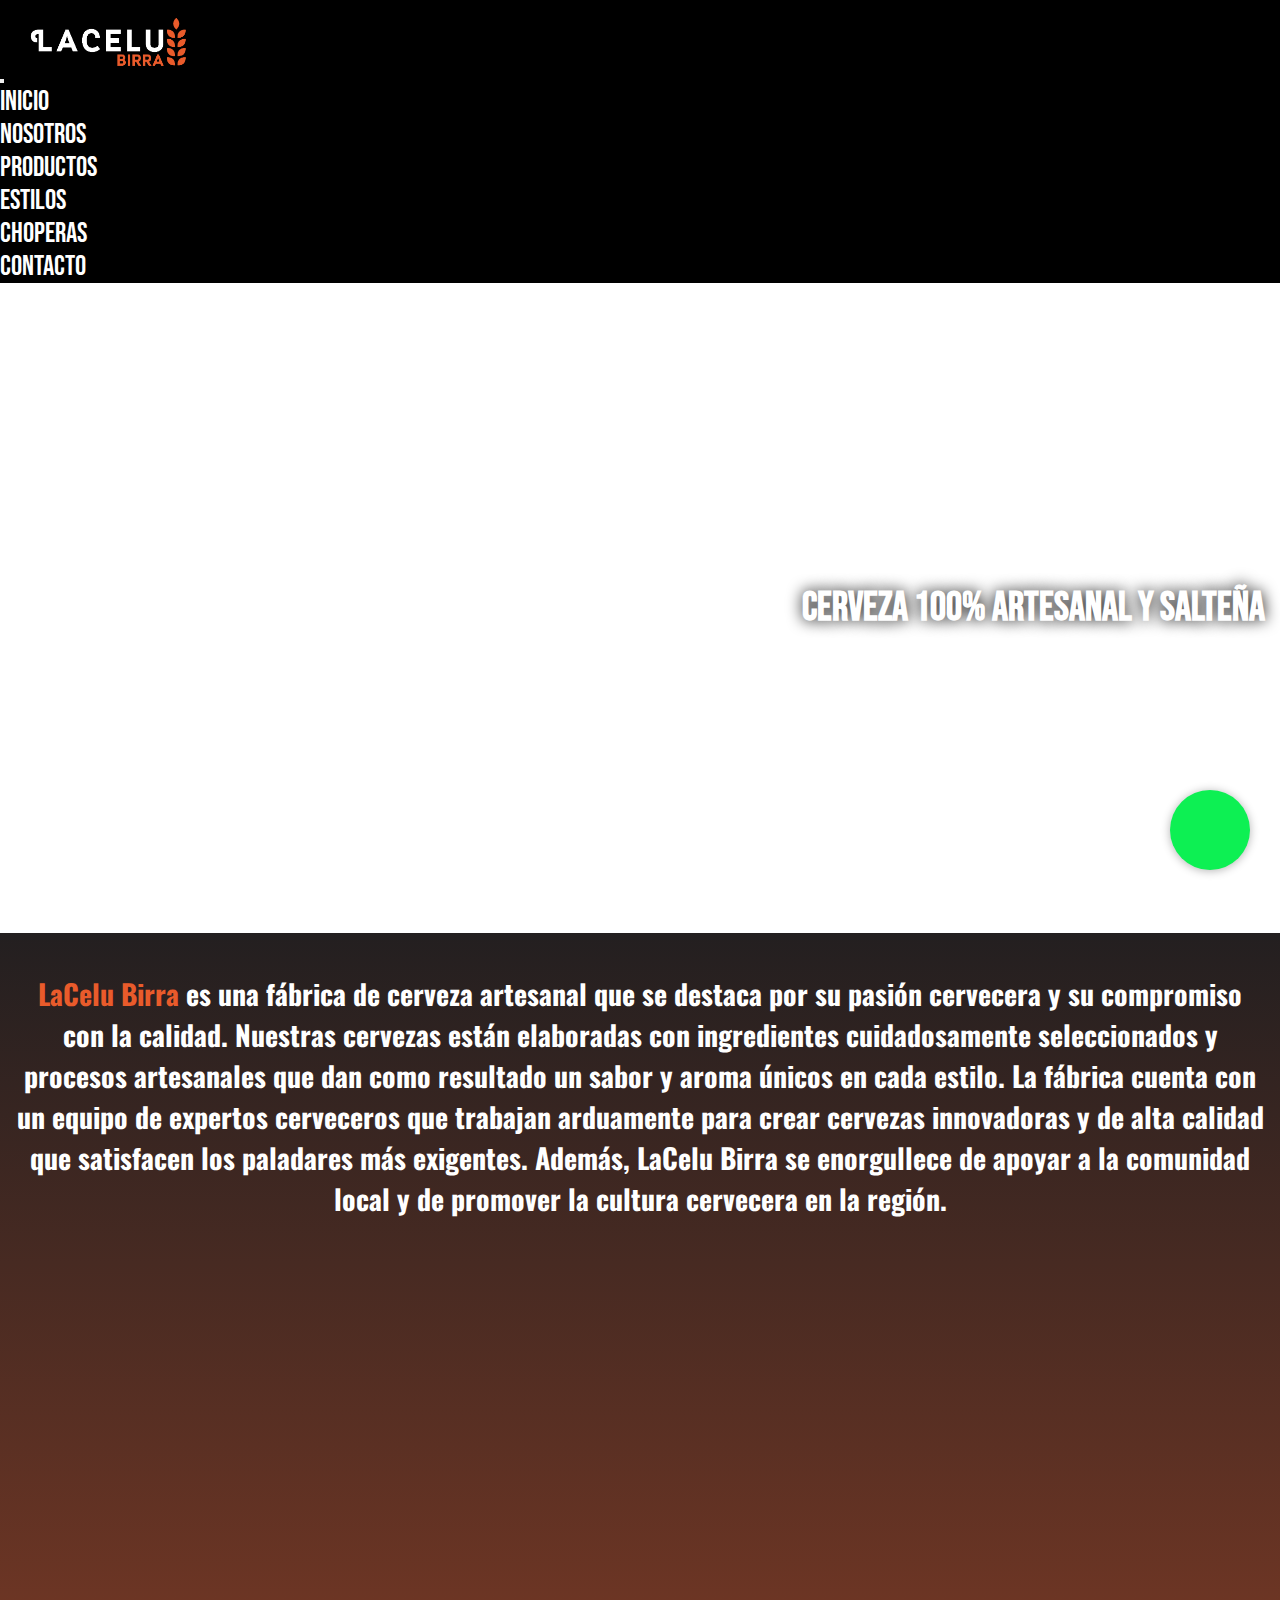
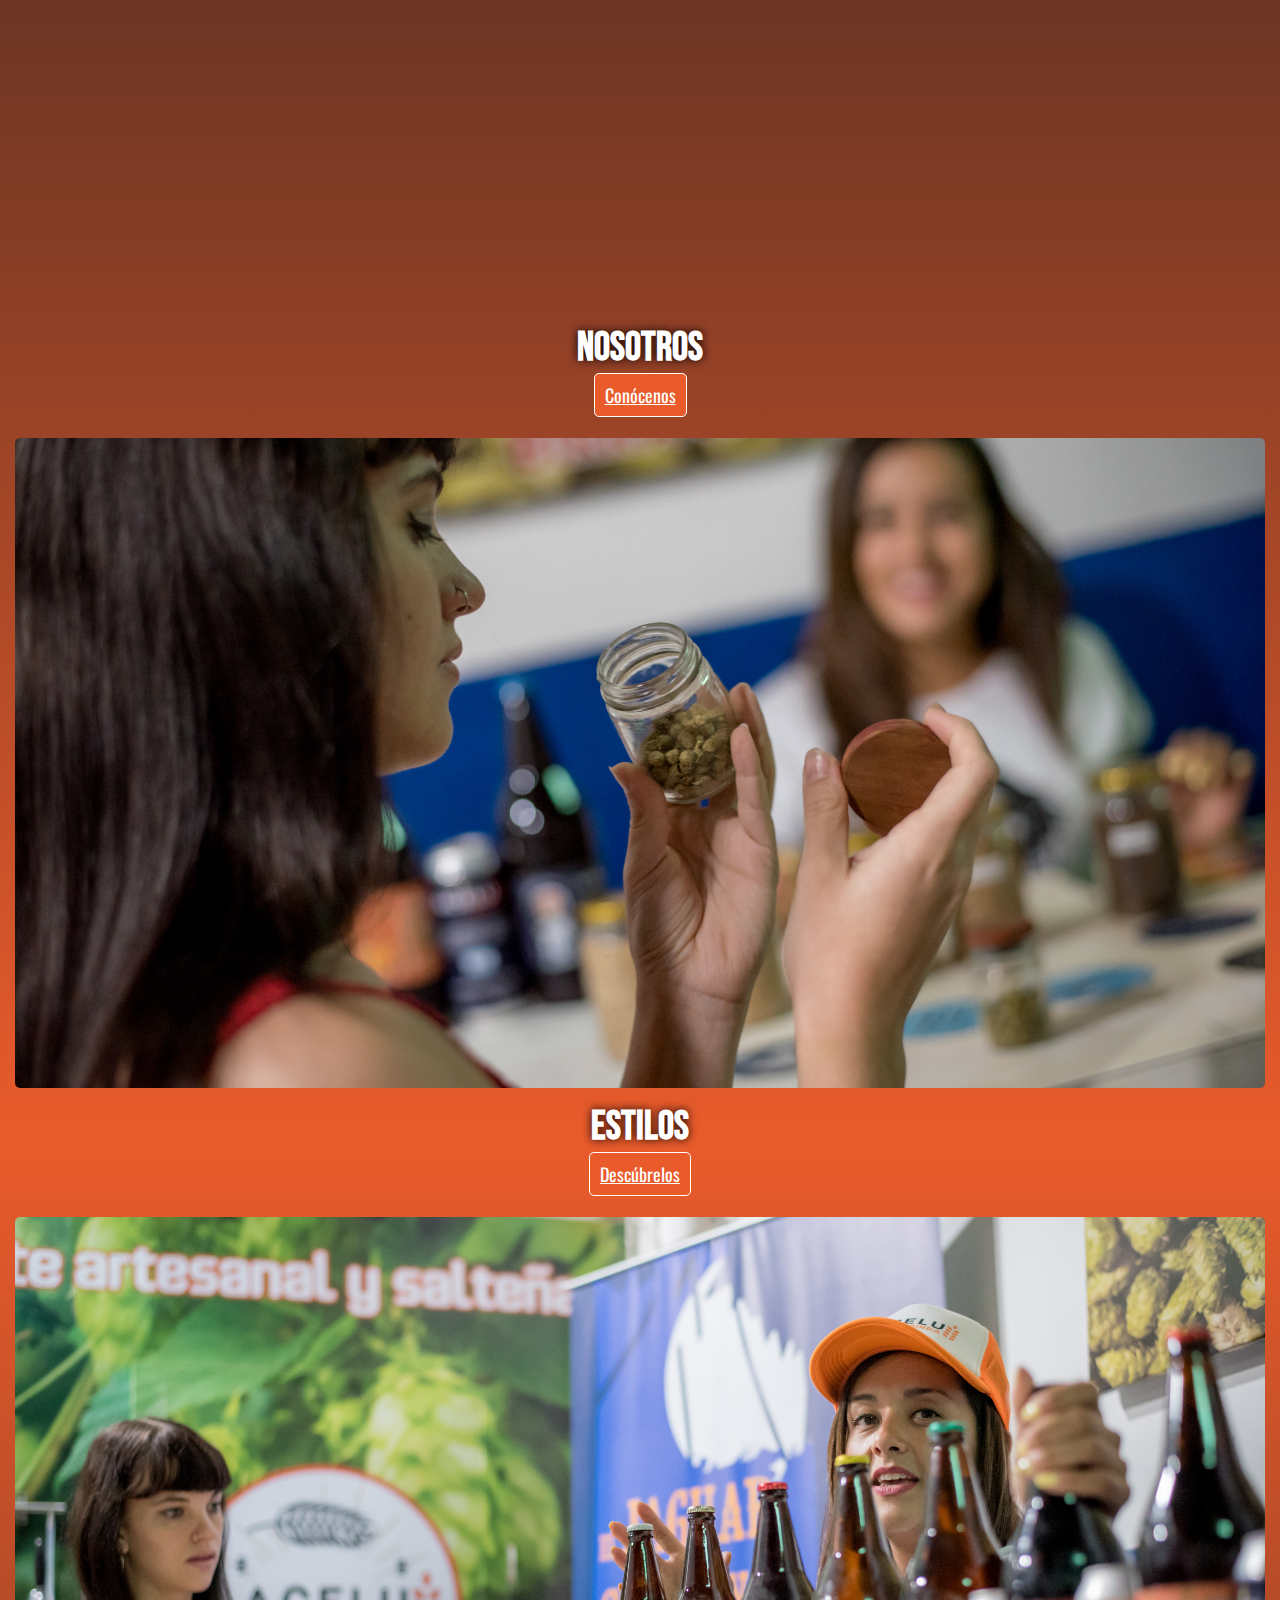
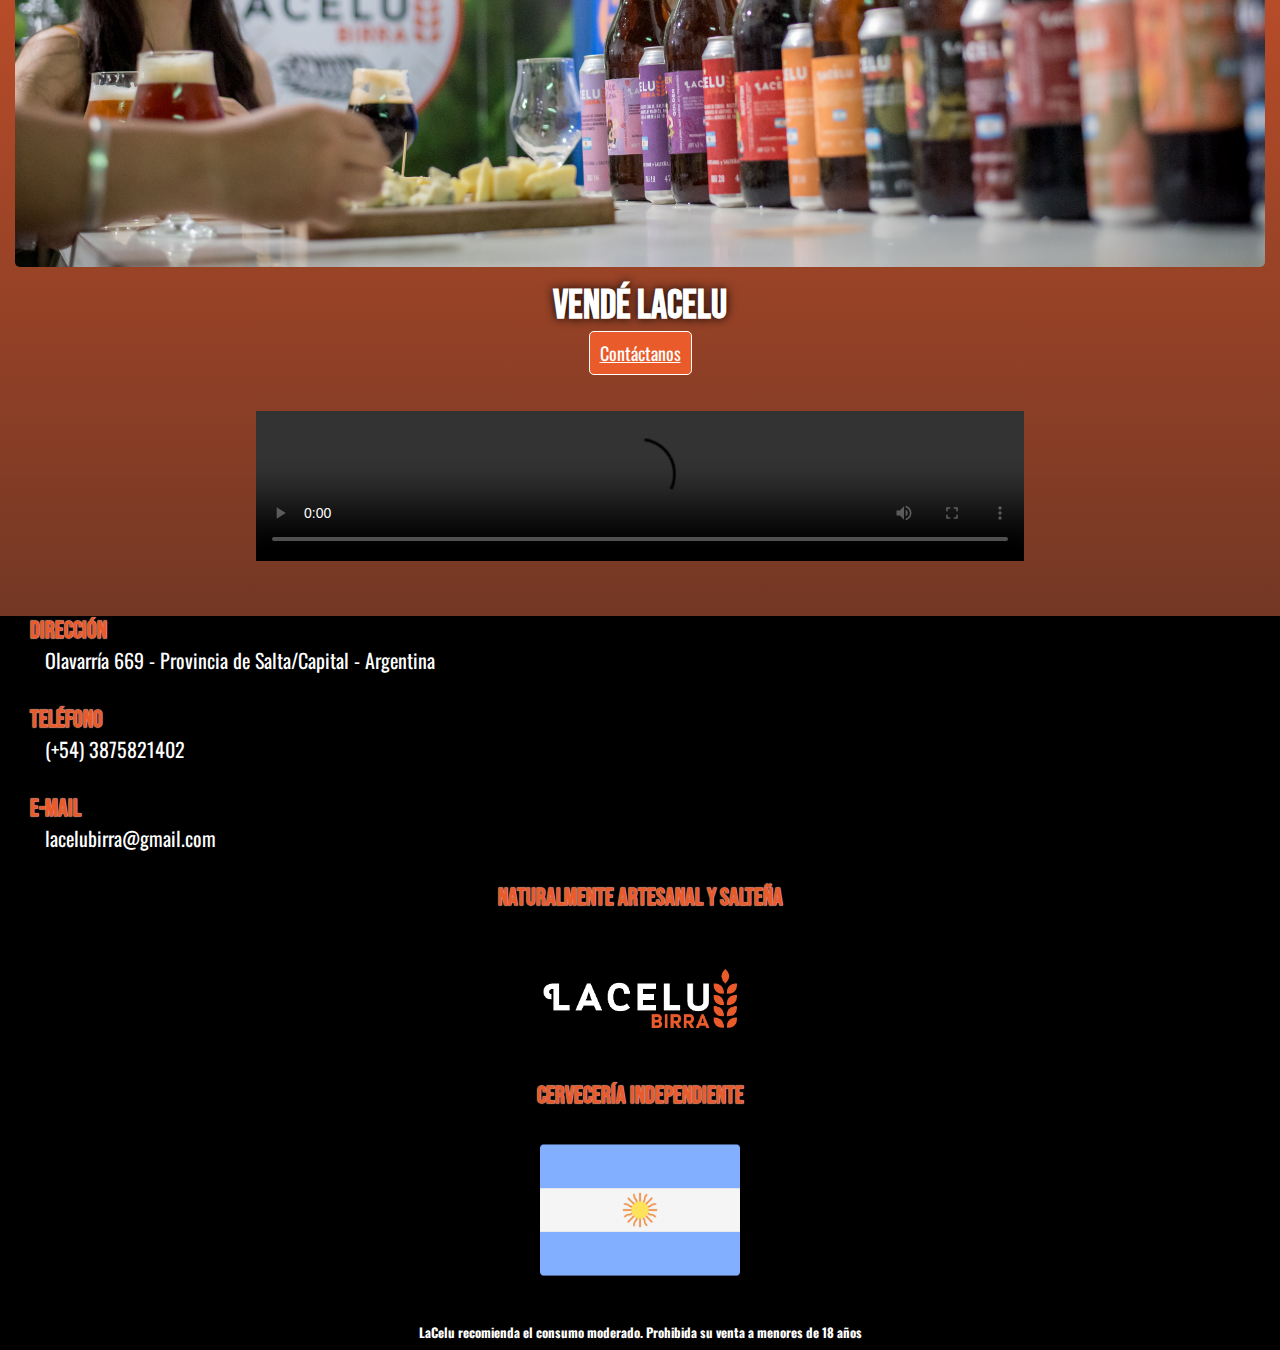
==== index.html @ c041519b "incono de whatsapp" ====
<!DOCTYPE html>
<html lang="en">

<head>
    <meta charset="UTF-8">
    <meta http-equiv="X-UA-Compatible" content="IE=edge">
    <meta name="viewport" content="width=device-width, initial-scale=1.0">
    <meta name="description"
        content="En nuestra cervecería, elaboramos cuidadosamente nuestras cervezas con ingredientes cuidadosamente seleccionados para ofrecerte una experiencia de sabor única. Disfruta de nuestra selección de cervezas artesanales, desde las más suaves hasta las más intensas, en un ambiente acogedor y auténtico. Visítanos y experimenta la verdadera cultura cervecera de Salta">
    <meta name="keywords"
        content="cerveza artesanal argentina, Salta, cerveceria artesanal, degustacion de cerveza, experiencia cervecera, fabricacion de cerveza, tour cervecero, eventos de cerveza, cultura cervecera">
    <link rel="stylesheet" href="https://cdn.jsdelivr.net/npm/bootstrap@4.6.2/dist/css/bootstrap.min.css"
        integrity="sha384-xOolHFLEh07PJGoPkLv1IbcEPTNtaed2xpHsD9ESMhqIYd0nLMwNLD69Npy4HI+N" crossorigin="anonymous">
    <link rel="icon" href="./img/index/favicon.png">
    <link rel="stylesheet" href="https://cdnjs.cloudflare.com/ajax/libs/font-awesome/6.4.0/css/all.min.css"
        integrity="sha512-iecdLmaskl7CVkqkXNQ/ZH/XLlvWZOJyj7Yy7tcenmpD1ypASozpmT/E0iPtmFIB46ZmdtAc9eNBvH0H/ZpiBw=="
        crossorigin="anonymous" referrerpolicy="no-referrer" />
    <link rel="stylesheet" href="./style.css">
    <title>LaCelu Birra-Inicio</title>
</head>

<body>

    <!-- boton de wpp -->

    <a href="https://api.whatsapp.com/send?phone=3875821402&text=¡Saludos 🍻! Bienvenidos/as a nuestra fábrica de cerveza artesanal" class="btn-wsp" target="_blank">
        <i class="fa-brands fa-whatsapp"></i>
    </a>

    <!-- boton de wpp -->

    <!-- inicio de nav bar -->

    <nav class="navbar navbar-expand-md navbar-dark">

        <!-- Toggler/collapsibe Button -->
        <button class="navbar-toggler" type="button" data-toggle="collapse" data-target="#collapsibleNavbar">
            <span class="navbar-toggler-icon"></span>
        </button>

        <!-- Brand -->
        <img src="./img/index/logolacelusinfondo.png" alt="Logo" style="width:200px;">

        <!-- Navbar links -->
        <div class="collapse navbar-collapse" id="collapsibleNavbar">
            <ul class="navbar-nav">
                <li class="nav-item">
                    <a class="nav-link" href="#">Inicio</a>
                </li>
                <li class="nav-item">
                    <a class="nav-link" href="./pages/nosotros.html">Nosotros</a>
                </li>
                <li class="nav-item">
                    <a class="nav-link" href="./pages/productos.html">Productos</a>
                </li>
                <li class="nav-item">
                    <a class="nav-link" href="./pages/estilos.html">Estilos</a>
                </li>
                <li class="nav-item">
                    <a class="nav-link" href="./pages/choperas.html">Choperas</a>
                </li>
                <li class="nav-item">
                    <a class="nav-link" href="./pages/contacto.html">Contacto</a>
                </li>
            </ul>
        </div>
    </nav>

    <!-- cierre de nav bar -->

    <!-- inicio de foto de portada index -->

    <div class="jumbotronportada">
        <h1>CERVEZA 100% ARTESANAL Y SALTEÑA</h1>
    </div>

    <!-- cierre de foto de portada index -->

    <main class="mainindex">

        <!-- inicio de prólogo -->
        <div class="prologo">
            <h2><strong>LaCelu Birra</strong> es una fábrica de cerveza artesanal que se destaca por su pasión cervecera
                y su compromiso con la calidad. Nuestras cervezas están elaboradas con ingredientes
                cuidadosamente seleccionados y procesos artesanales que dan como resultado un sabor y aroma únicos en
                cada estilo.
                La fábrica cuenta con un equipo de expertos cerveceros que trabajan arduamente para crear cervezas
                innovadoras y de alta calidad que satisfacen los paladares más exigentes. Además, LaCelu Birra se
                enorgullece de apoyar a la comunidad local y de promover la cultura cervecera en la región.</h2>
        </div>
        <!-- cierre de prologo  -->

        <!-- inicio 1ra seccion -->
        <div class="container-fluid">
            <div class="row">
                <aside class="Nleft col-md-4">
                    <div class="imgnosotrosinicio"></div>
                    <h2>Nosotros</h2>
                    <a class="btnindex" href="./pages/nosotros.html">Conócenos</a>
                </aside>
                <aside class="Ncenter col-md-4">
                    <div class="imgestilosinicio"></div>
                    <h2>Estilos</h2>
                    <a class="btnindex" href="./pages/estilos.html">Descúbrelos</a>
                </aside>
                <aside class="Nright col-md-4">
                    <div class="imgvendelaceluinicio"></div>
                    <h2>Vendé LaCelu</h2>
                    <a class="btnindex" href="./pages/contacto.html">Contáctanos</a>
                </aside>
            </div>
        </div>

        <!-- cierre 1ra seccion -->

        <!-- inicio de seccion video -->

        <section class="containervideo">

            <video class="videoindex" src="./vid/VID_20230405_101145_061.mp4" type="video/mp4" controls></video>

        </section>

        <!-- inicio footer -->

        <footer class="footer">
            <div class="row">
                <aside class="Fleft col-md-4">
                    <h2>Dirección</h2>
                    <p>Olavarría 669 - Provincia de Salta/Capital - Argentina</p>
                    <h2>Teléfono</h2>
                    <p>(+54) 3875821402</p>
                    <h2>E-mail</h2>
                    <p>lacelubirra@gmail.com</p>
                </aside>
                <aside class="Fcenter col-md-4">
                    <h2>Naturalmente artesanal y salteña</h2>
                    <img src="./img/index/logolacelusinfondo.png" alt="Logolacelu" style="width:250px">
                </aside>
                <aside class="Fright col-md-4">
                    <h2>Cervecería independiente</h2>
                    <img src="./img/index/banderargentina.png" alt="banderargentina" style="width:200px;">

                </aside>
            </div>
        </footer>

        <div class="piedepagina">
            <h3>LaCelu recomienda el consumo moderado. Prohibida su venta a menores de 18 años</h3>
        </div>

        <!-- cierre de footer -->

    </main>

    <script src="https://cdn.jsdelivr.net/npm/jquery@3.5.1/dist/jquery.slim.min.js"
        integrity="sha384-DfXdz2htPH0lsSSs5nCTpuj/zy4C+OGpamoFVy38MVBnE+IbbVYUew+OrCXaRkfj" crossorigin="anonymous">
    </script>
    <script src="https://cdn.jsdelivr.net/npm/popper.js@1.16.1/dist/umd/popper.min.js"
        integrity="sha384-9/reFTGAW83EW2RDu2S0VKaIzap3H66lZH81PoYlFhbGU+6BZp6G7niu735Sk7lN" crossorigin="anonymous">
    </script>
    <script src="https://cdn.jsdelivr.net/npm/bootstrap@4.6.2/dist/js/bootstrap.min.js"
        integrity="sha384-+sLIOodYLS7CIrQpBjl+C7nPvqq+FbNUBDunl/OZv93DB7Ln/533i8e/mZXLi/P+" crossorigin="anonymous">
    </script>
</body>

</html>
---- style.css ----
@import url("https://fonts.googleapis.com/css2?family=Amatic+SC:wght@700&family=Bebas+Neue&family=Lexend+Deca&display=swap");
/* font-family: 'Bebas Neue', cursive; */
@import url("https://fonts.googleapis.com/css2?family=Amatic+SC:wght@700&family=Bebas+Neue&family=Lexend+Deca&family=Oswald&display=swap");
/* font-family: 'Oswald', sans-serif; */
* {
  margin: 0;
  padding: 0;
  box-sizing: border-box;
}

.btn-wsp {
  position: fixed;
  width: 80px;
  height: 80px;
  line-height: 55px;
  bottom: 30px;
  right: 30px;
  background: #0df053;
  color: white;
  border-radius: 50px;
  text-align: center;
  font-size: 60px;
  box-shadow: 0px 1px 10px rgba(0, 0, 0, 0.3);
  z-index: 100;
  padding-top: 10px;
}
.btn-wsp:hover {
  text-decoration: none;
  color: #0df053;
  background: white;
}

.navbar {
  background-color: black;
  height: auto !important;
}
.navbar a {
  font-size: 28px;
  color: white;
  text-decoration: none;
  font-family: "Bebas Neue", cursive;
  padding-top: 10px;
  transition: color 0.3s linear 0.2s;
}
.navbar a:hover {
  color: #e95b2b !important;
}

.navbar-collapse {
  justify-content: flex-end;
}

.jumbotronportada {
  background-image: url(./img/index/portadaindex.JPG);
  background-size: cover;
  background-position: center;
  height: 650px;
  margin-bottom: 0;
  border-radius: 0;
  display: flex;
  justify-content: end;
  align-items: center;
}
.jumbotronportada h1 {
  color: white;
  text-shadow: 0 0 15px black;
  padding-right: 15px;
  font-family: "Bebas Neue", cursive;
  font-size: 40px;
}

.mainindex {
  background: rgb(35, 31, 32);
  background: linear-gradient(180deg, rgb(35, 31, 32) 0%, rgb(233, 91, 43) 50%, rgb(35, 31, 32) 100%);
  height: auto;
}

.prologo {
  height: auto;
  padding-left: 15px;
  padding-right: 15px;
  padding-top: 25px;
  padding-bottom: 25px;
}
.prologo h2 {
  color: white;
  margin-top: 0;
  padding-top: 60px;
  text-align: center;
  font-size: 28px;
  font-family: "Oswald", sans-serif;
  padding-top: 15px;
}
.prologo strong {
  color: #e95b2b;
}

.container-fluid {
  height: auto;
  padding: 15px;
  padding-bottom: 15px;
}
.container-fluid h2 {
  color: white;
  text-shadow: 0 0 10px black;
  font-size: 40px;
  padding: 10px;
  font-family: "Bebas Neue", cursive;
}
.container-fluid .btnindex {
  background-color: #e95b2b;
  border-radius: 5px;
  border: solid 1px white;
  color: white;
  padding: 8px 10px 8px 10px;
  font-size: 18px;
  font-family: "Oswald", sans-serif;
}
.container-fluid .btnindex:hover {
  transform: scale(1.08);
  transition: all 0.9s;
}
.container-fluid .Nleft {
  text-align: center;
  padding-bottom: 30px;
}
.container-fluid .imgnosotrosinicio {
  background-image: url(./img/index/img1.JPG);
  background-position: bottom;
  background-size: cover;
  height: 650px;
  margin-bottom: 5px;
  border-radius: 5px;
}
.container-fluid .imgnosotrosinicio:hover {
  transform: scale(1.03);
  transition: all 0.9s;
}
.container-fluid .Ncenter {
  text-align: center;
  padding-bottom: 30px;
}
.container-fluid .imgestilosinicio {
  background-image: url(./img/index/img2.jpg);
  background-position: center;
  background-size: cover;
  height: 650px;
  margin-bottom: 5px;
  border-radius: 5px;
}
.container-fluid .imgestilosinicio:hover {
  transform: scale(1.03);
  transition: all 0.9s;
}
.container-fluid .Nright {
  text-align: center;
  padding-bottom: 30px;
}
.container-fluid .imgvendelaceluinicio {
  background-image: url(./img/index/vendelaceluindex.jpg);
  background-position: right;
  background-size: cover;
  height: 650px;
  margin-bottom: 5px;
  border-radius: 5px;
}
.container-fluid .imgvendelaceluinicio:hover {
  transform: scale(1.03);
  transition: all 0.9s;
}

.containervideo {
  height: auto;
  display: flex;
  justify-content: center;
  padding-bottom: 25px;
}
.containervideo .videoindex {
  height: auto;
  width: 60%;
}

.footer {
  height: auto;
  background-color: black;
  padding-left: 15px;
  padding-right: 15px;
}

.Fleft {
  padding-left: 15px;
}

.Fcenter {
  text-align: center;
}

.Fcenter img {
  margin-top: 35px;
}

.Fright {
  text-align: center;
}

.footer h2 {
  color: #e95b2b;
  text-shadow: 0 0 1px white;
  font-family: "Bebas Neue", cursive;
  margin-top: 30px;
}

.footer p {
  color: white;
  font-family: "Oswald", sans-serif;
  font-size: 20px;
  margin-right: 15px;
  margin-left: 15px;
}

.piedepagina {
  background-color: black;
  text-align: center;
  padding: 8px;
}

.piedepagina h3 {
  color: white;
  font-size: 13px;
  font-family: "Oswald", sans-serif;
  display: flex;
  align-items: center;
  justify-content: center;
}

.jumbotronNos {
  height: 650px;
  background-image: url(./img/nosotros/portadanosotros.jpg);
  background-position: top;
  background-size: cover;
  display: flex;
  align-items: end;
}
.jumbotronNos h1 {
  color: white;
  text-shadow: 0 0 15px black;
  margin-bottom: 15px;
  margin-left: 15px;
  font-family: "Bebas Neue", cursive;
  font-size: 40px;
}

.mainnosotros {
  background: rgb(35, 31, 32);
  background: linear-gradient(180deg, rgb(35, 31, 32) 0%, rgb(233, 91, 43) 50%, rgb(35, 31, 32) 100%);
  height: auto;
  padding-top: 5px;
  padding-bottom: 5px;
}

.seccion1Nos {
  padding: 25px;
}

.articleNos1 {
  background-image: url(./img/nosotros/nosotros2.jpg);
  background-position: center;
  background-size: cover;
  border-radius: 5px;
  height: 450px;
}

.asideNos1 {
  display: flex;
  flex-direction: column;
  align-items: center;
  padding-top: 60px;
}

.asideNos1 h2 {
  text-align: center;
  color: #e95b2b;
  text-shadow: 0 0 10px black;
  font-size: 60px;
  font-family: "Bebas Neue", cursive;
  padding-top: 10px;
}

.asideNos1 h3 {
  color: white;
  font-family: "Oswald", sans-serif;
  font-size: 28px;
  text-align: center;
}

.seccion2Nos {
  padding: 25px;
  padding-bottom: 25px;
}

.article2Nos {
  display: flex;
  flex-direction: column;
  align-items: center;
  padding-top: 100px;
}

.article2Nos h2 {
  text-align: center;
  color: #e95b2b;
  text-shadow: 0 0 10px black;
  font-size: 60px;
  font-family: "Bebas Neue", cursive;
}

.article2Nos h3 {
  color: white;
  font-family: "Oswald", sans-serif;
  text-align: center;
  font-size: 28px;
  padding-bottom: 5px;
}

.aside2Nos {
  background-image: url(./img/nosotros/apasionadosnosotros.png);
  background-position: center;
  background-size: cover;
  height: 450px;
  border-radius: 5px;
}

.seccion3Nos {
  padding: 25px;
  padding-bottom: 25px;
}

.article3Nos {
  background-image: url(./img/nosotros/artesanosnosotros.jpg);
  background-position: center;
  background-size: cover;
  height: 450px;
  border-radius: 5px;
}

.aside3Nos {
  display: flex;
  flex-direction: column;
  align-items: center;
  padding-top: 100px;
}

.aside3Nos h2 {
  text-align: center;
  color: #e95b2b;
  text-shadow: 0 0 10px black;
  font-size: 60px;
  font-family: "Bebas Neue", cursive;
  padding-top: 10px;
}

.aside3Nos h3 {
  color: white;
  font-family: "Oswald", sans-serif;
  text-align: center;
  font-size: 28px;
}

.seccion4Nos {
  padding: 25px;
  padding-bottom: 25px;
}

.article4Nos {
  display: flex;
  flex-direction: column;
  align-items: center;
  padding-top: 90px;
}

.article4Nos h2 {
  text-align: center;
  color: #e95b2b;
  text-shadow: 0 0 10px black;
  font-size: 60px;
  font-family: "Bebas Neue", cursive;
}

.article4Nos h3 {
  color: white;
  font-family: "Oswald", sans-serif;
  text-align: center;
  font-size: 28px;
  padding-bottom: 5px;
}

.aside4Nos {
  background-image: url(./img/nosotros/cervecerosnosotros.jpg);
  background-position: top;
  background-size: cover;
  height: 450px;
  border-radius: 5px;
}

.portadaproductos {
  background-image: url(./img/productos/portadaproductos.JPG);
  background-position: top;
  background-size: cover;
  height: 650px;
  margin-bottom: 0;
  border-radius: 0;
  display: flex;
  justify-content: end;
  align-items: center;
}
.portadaproductos h1 {
  color: white;
  text-shadow: 0 0 15px black;
  margin-right: 80px;
  font-family: "Bebas Neue", cursive;
  font-size: 40px;
}

.mainproductos {
  background: rgb(35, 31, 32);
  background: linear-gradient(180deg, rgb(35, 31, 32) 0%, rgb(233, 91, 43) 50%, rgb(35, 31, 32) 100%);
}

.containerlatasPro {
  margin-bottom: 0;
  padding: 15px;
  padding-bottom: 15px;
  display: flex;
  flex-direction: column;
  justify-content: center;
}

.latasPro {
  padding-top: 10px;
  padding-bottom: 10px;
}
.latasPro h2 {
  color: #e95b2b;
  text-align: center;
  font-size: 40px;
  text-shadow: 0 0 10px black;
  font-family: "Bebas Neue", cursive;
  padding-top: 5px;
}
.latasPro p {
  color: white;
  text-align: center;
  font-size: 28px;
  font-family: "Oswald", sans-serif;
  margin-bottom: 5px;
}

.imglatasPro {
  background-image: url(./img/productos/latasproductos.png);
  background-position: center;
  background-size: cover;
  height: 350px;
  width: auto;
  margin-top: 5px;
}

.containergrowlersPro {
  margin-bottom: 0;
  padding: 15px;
  padding-bottom: 15px;
}
.containergrowlersPro .growlersPro {
  padding-top: 10px;
  padding-bottom: 10px;
}
.containergrowlersPro .growlersPro h2 {
  color: #e95b2b;
  text-align: center;
  font-size: 40px;
  text-shadow: 0 0 10px black;
  font-family: "Bebas Neue", cursive;
}
.containergrowlersPro .growlersPro p {
  color: white;
  text-align: center;
  font-size: 28px;
  font-family: "Oswald", sans-serif;
}
.containergrowlersPro .imggrowlersPro {
  background-image: url(./img/productos/growlerproductos.png);
  background-position: center;
  background-size: cover;
  height: 350px;
  width: auto;
  margin-top: 5px;
}

.containterchoperasPro {
  margin-bottom: 0;
  padding: 15px;
  padding-bottom: 15px;
}

.choperasPro {
  padding-top: 10px;
  padding-bottom: 10px;
}

.choperasPro h2 {
  color: #e95b2b;
  text-align: center;
  font-size: 40px;
  text-shadow: 0 0 10px black;
  font-family: "Bebas Neue", cursive;
}

.choperasPro p {
  color: white;
  text-align: center;
  font-size: 28px;
  font-family: "Oswald", sans-serif;
}

.imgchoperasPro {
  background-image: url(./img/productos/choperasproductos.png);
  background-position: center;
  background-size: cover;
  height: 350px;
  width: auto;
  margin-top: 5px;
}

.containerbarrilesPro {
  margin-bottom: 0;
  padding: 15px;
  padding-bottom: 15px;
}

.barrilesPro {
  padding-top: 10px;
  padding-bottom: 10px;
}

.barrilesPro h2 {
  color: #e95b2b;
  text-align: center;
  font-size: 40px;
  text-shadow: 0 0 10px black;
  font-family: "Bebas Neue", cursive;
}

.barrilesPro p {
  color: white;
  text-align: center;
  font-size: 28px;
  font-family: "Oswald", sans-serif;
}

.imgbarrilesPro {
  background-image: url(./img/productos/barrilesproductos.jpg);
  background-position: top;
  background-size: cover;
  height: 350px;
  width: auto;
  margin-top: 5px;
}

.portadaestilos {
  background-image: url(./img/estilos/portadaestilos.jpg);
  background-size: cover;
  background-position: top;
  height: 650px;
  margin-bottom: 0;
  border-radius: 0;
  display: flex;
  justify-content: center;
}
.portadaestilos h1 {
  color: white;
  text-shadow: 0 0 15px black;
  padding-top: 15px;
  font-family: "Bebas Neue", cursive;
  font-size: 40px;
}

/* inicio seccion1 estilo Golden */
.containergolden {
  background-image: linear-gradient(to right, #660434, #862837, #a14a3b, #b66d42, #c5924f, #c3954f, #c0974f, #be9a50, #ad7b3d, #995d2e, #834022, #6c2418);
  width: auto;
  height: 550px;
  padding-top: 2px;
  padding-bottom: 2px;
}

.goldenleft {
  background-image: url(./img/estilos/latagolden.png);
  background-position: center;
  background-size: cover;
  height: 550px;
  border-radius: 5px;
}

.goldenright {
  display: flex;
  flex-direction: column;
  align-items: center;
  margin-top: 5px;
}

.goldenright h3 {
  color: white;
  font-family: "Oswald", sans-serif;
  text-shadow: 0 0 15px black;
  text-align: center;
  font-size: 35px;
  padding-bottom: 200px;
  margin-bottom: 5px;
}

.goldenright img {
  margin-bottom: 25px;
}

.containeripa {
  background-image: linear-gradient(to right, #b71d37, #be4b3e, #c26c4c, #c68963, #caa380, #bda083, #b19c86, #a59889, #85796e, #665b54, #48403b, #2b2624);
  padding: 25px;
  padding-bottom: 25px;
  width: auto;
}

.ipaleft h3 {
  color: white;
  font-family: "Oswald", sans-serif;
  text-shadow: 0 0 15px black;
  text-align: center;
  font-size: 28px;
}

.ipaleft {
  display: flex;
  align-items: center;
}

.ipacenter {
  background-image: url(./img/estilos/ipalogo.png);
  background-position: center;
  background-repeat: no-repeat;
  height: 280px;
  width: 580px;
}

.iparight {
  background-image: url(./img/estilos/lataipa.png);
  background-position: center;
  background-size: cover;
  height: 650px;
  border-radius: 5px;
}

.containerporter {
  background-image: linear-gradient(to right, #610d1b, #5e112d, #561a3c, #4a2347, #3c2a4e, #402d51, #443154, #483457, #5e3558, #733653, #843a4b, #90413f);
  padding: 25px;
  padding-bottom: 25px;
  width: auto;
}

.porterleft {
  background-image: url(./img/estilos/lataporter.png);
  background-position: center;
  background-size: cover;
  height: 650px;
  border-radius: 5px;
}

.portercenter {
  background-image: url(./img/estilos/porterlogo.png);
  background-position: center;
  background-repeat: no-repeat;
  height: 200px;
  width: 580px;
}

.porterright h3 {
  color: white;
  font-family: "Oswald", sans-serif;
  text-shadow: 0 0 15px black;
  text-align: center;
  font-size: 28px;
}

.porterright {
  display: flex;
  align-items: center;
}

.containerdulce {
  background-image: linear-gradient(to right, #e0a9c5, #e3b4cd, #e6bed5, #e9c9dd, #ecd3e4, #e7ccdd, #e1c4d6, #dcbdcf, #cda3b7, #bf889f, #b06f85, #a1556b);
  padding: 25px;
  padding-bottom: 25px;
}
.containerdulce .dulceleft h3 {
  color: white;
  font-family: "Oswald", sans-serif;
  text-shadow: 0 0 15px black;
  text-align: center;
  font-size: 28px;
}
.containerdulce .dulcecenter {
  background-image: url(./img/estilos/dulcelogo.png);
  background-position: center;
  background-repeat: no-repeat;
  height: 200px;
  width: 580px;
}
.containerdulce .dulceright {
  background-image: url(./img/estilos/latadulce.png);
  background-position: center;
  background-size: cover;
  height: 650px;
  border-radius: 5px;
}

.containerkolsch {
  background-image: linear-gradient(to right, #fae343, #fbda4f, #fbd25b, #f8ca65, #f4c36f, #f2bd6d, #f0b76c, #eeb16b, #f0aa60, #f1a455, #f39c4a, #f59540);
  padding: 25px;
  padding-bottom: 25px;
}

.kolschleft {
  background-image: url(./img/estilos/latakolsch.png);
  background-position: center;
  background-size: cover;
  height: 650px;
  border-radius: 5px;
}

.kolschcenter {
  background-image: url(./img/estilos/kolschlogo.png);
  background-position: center;
  background-repeat: no-repeat;
  height: 200px;
  width: 580px;
}

.kolschright h3 {
  color: white;
  font-family: "Oswald", sans-serif;
  text-shadow: 0 0 15px black;
  text-align: center;
  font-size: 28px;
}

.kolschright {
  display: flex;
  align-items: center;
}

.containerscotish {
  background-image: linear-gradient(to left, #b70c13, #bd4518, #c26627, #c6833d, #cb9d59, #c29e62, #ba9f6b, #b29f75, #998969, #80735e, #675f52, #4e4b47);
  padding: 25px;
  padding-bottom: 25px;
}

.scotishleft h3 {
  color: white;
  font-family: "Oswald", sans-serif;
  text-shadow: 0 0 15px black;
  text-align: center;
  font-size: 28px;
}

.scotishleft {
  display: flex;
  align-items: center;
}

.scotishcenter {
  background-image: url(./img/estilos/scotishlogo.png);
  background-position: center;
  background-repeat: no-repeat;
  height: 200px;
  width: 580px;
}

.scotishright {
  background-image: url(./img/estilos/latascotish.png);
  background-position: center;
  background-size: cover;
  height: 650px;
  border-radius: 5px;
}

.containerlaregalona {
  background-image: linear-gradient(to right, #40beb5, #55a286, #5f8660, #5f6b45, #575134, #5e4b36, #60463c, #5d4342, #6c535c, #756576, #79798f, #7c8ea2);
  padding: 25px;
  padding-bottom: 25px;
}

.laregalonaleft {
  background-image: url(./img/estilos/latalaregalona.png);
  background-position: center;
  background-size: cover;
  height: 650px;
  border-radius: 5px;
}

.laregalonacenter {
  background-image: url(./img/estilos/laregalonalogo.png);
  background-position: center;
  background-repeat: no-repeat;
  height: 220px;
  width: 580px;
}

.laregalonaright h3 {
  color: white;
  font-family: "Oswald", sans-serif;
  text-shadow: 0 0 15px black;
  text-align: center;
  font-size: 28px;
}

.laregalonaright {
  display: flex;
  align-items: center;
}

.containerintensidad {
  background-image: linear-gradient(to right, #463b31, #594742, #6a5458, #76646f, #7d7586, #7c7790, #787a9a, #717da4, #6c6fa4, #6e5fa0, #754c98, #7e358b);
  padding: 25px;
  padding-bottom: 25px;
}
.containerintensidad .intensidadleft {
  display: flex;
  align-items: center;
}
.containerintensidad .intensidadleft h3 {
  color: white;
  font-family: "Oswald", sans-serif;
  text-shadow: 0 0 15px black;
  text-align: center;
  font-size: 28px;
}
.containerintensidad .intensidadcenter {
  background-image: url(./img/estilos/intensidadlogo.png);
  background-position: center;
  background-repeat: no-repeat;
}
.containerintensidad .intensidadright {
  background-image: url(./img/estilos/lataintensidad.png);
  background-position: center;
  background-size: cover;
  height: 650px;
  border-radius: 5px;
}

.containerdivino {
  background-image: linear-gradient(to right, #ee9150, #f3847c, #df84a1, #bc8cb5, #9a92b5, #958eae, #918aa8, #8c86a1, #9b7a97, #a96e81, #ae6662, #a36641);
  padding: 25px;
  padding-bottom: 25px;
}

.divinoleft {
  background-image: url(./img/estilos/latadivino.png);
  background-position: center;
  background-size: cover;
  height: 650px;
}

.divinocenter {
  background-image: url(./img/estilos/divinologo.png);
  background-position: center;
  background-repeat: no-repeat;
  height: 250px;
  width: 580px;
}

.divinoright h3 {
  color: white;
  font-family: "Oswald", sans-serif;
  text-shadow: 0 0 15px black;
  text-align: center;
  font-size: 28px;
}

.divinoright {
  display: flex;
  align-items: center;
}

.portadachoperas {
  background-image: url(./img/choperas/portadaachoperas.png);
  background-position: center;
  background-size: cover;
  height: 650px;
  margin-bottom: 0;
  border-radius: 0;
  display: flex;
  align-items: end;
  justify-content: center;
}
.portadachoperas h1 {
  color: white;
  text-shadow: 0 0 15px black;
  margin-bottom: 15px;
  font-family: "Bebas Neue", cursive;
  font-size: 40px;
}

.mainchoperas {
  height: auto;
  background: rgb(35, 31, 32);
  background: linear-gradient(180deg, rgb(35, 31, 32) 0%, rgb(233, 91, 43) 50%, rgb(35, 31, 32) 100%);
  padding-bottom: 15px;
}

.seccion1choperas h2 {
  color: #e95b2b;
  text-shadow: 0 0 10px black;
  font-size: 30px;
  text-align: center;
  padding-top: 25px;
  font-family: "Bebas Neue", cursive;
}

.imgseccion1choperas {
  background-image: url(./img/choperas/choperas1.png);
  background-size: cover;
  background-position: center;
  height: 350px;
  width: auto;
  margin-top: 15px;
  margin-left: 15px;
  margin-right: 15px;
}

.seccion2choperas h2 {
  color: #e95b2b;
  text-shadow: 0 0 10px black;
  font-size: 30px;
  text-align: center;
  padding-top: 15px;
  margin-top: 15px;
  font-family: "Bebas Neue", cursive;
}

.imgseccion2choperas {
  background-image: url(./img/choperas/choperas2.png);
  background-size: cover;
  background-position: center;
  height: 350px;
  width: auto;
  margin-top: 15px;
  margin-left: 15px;
  margin-right: 15px;
}

.seccion3choperas h2 {
  color: #e95b2b;
  text-shadow: 0 0 10px black;
  font-size: 30px;
  text-align: center;
  padding-top: 25px;
  font-family: "Bebas Neue", cursive;
}

.imgseccion3choperas {
  background-image: url(./img/choperas/choperas3.png);
  background-size: cover;
  background-position: center;
  height: 350px;
  width: auto;
  margin-top: 15px;
  margin-left: 15px;
  margin-right: 15px;
}

.txtcontacto {
  color: white;
  text-shadow: 0 0 15px black;
  padding-bottom: 20px;
  font-family: "Bebas Neue", cursive;
  font-size: 40px;
}

.formulario {
  background-image: url(./img/contacto/portadacontacto.jpg);
  background-position: center;
  background-size: cover;
  height: 650px;
  padding-left: 15px;
  padding-top: 60px;
  padding-bottom: 20px;
  color: white;
  text-shadow: 0 0 2px black;
  display: row;
  align-items: center;
}
.formulario .nombreyapellido,
.formulario .email,
.formulario .codigodearea,
.formulario .telefono,
.formulario .motivoconsulta,
.formulario .mensaje {
  font-size: 18px;
  padding-bottom: 30px;
  font-family: "Oswald", sans-serif;
}
.formulario .nombreyapellido {
  padding-bottom: 30px;
}
.formulario .btncontacto {
  background-color: #e95b2b;
  border-radius: 5px;
  border: solid 1px white;
  color: white;
  font-size: 20px;
  padding: 8px 10px;
  font-family: "Oswald", sans-serif;
  transition: all 0.9s;
}
.formulario .btncontacto:hover {
  transform: scale(1.08);
}

/*# sourceMappingURL=style.css.map */
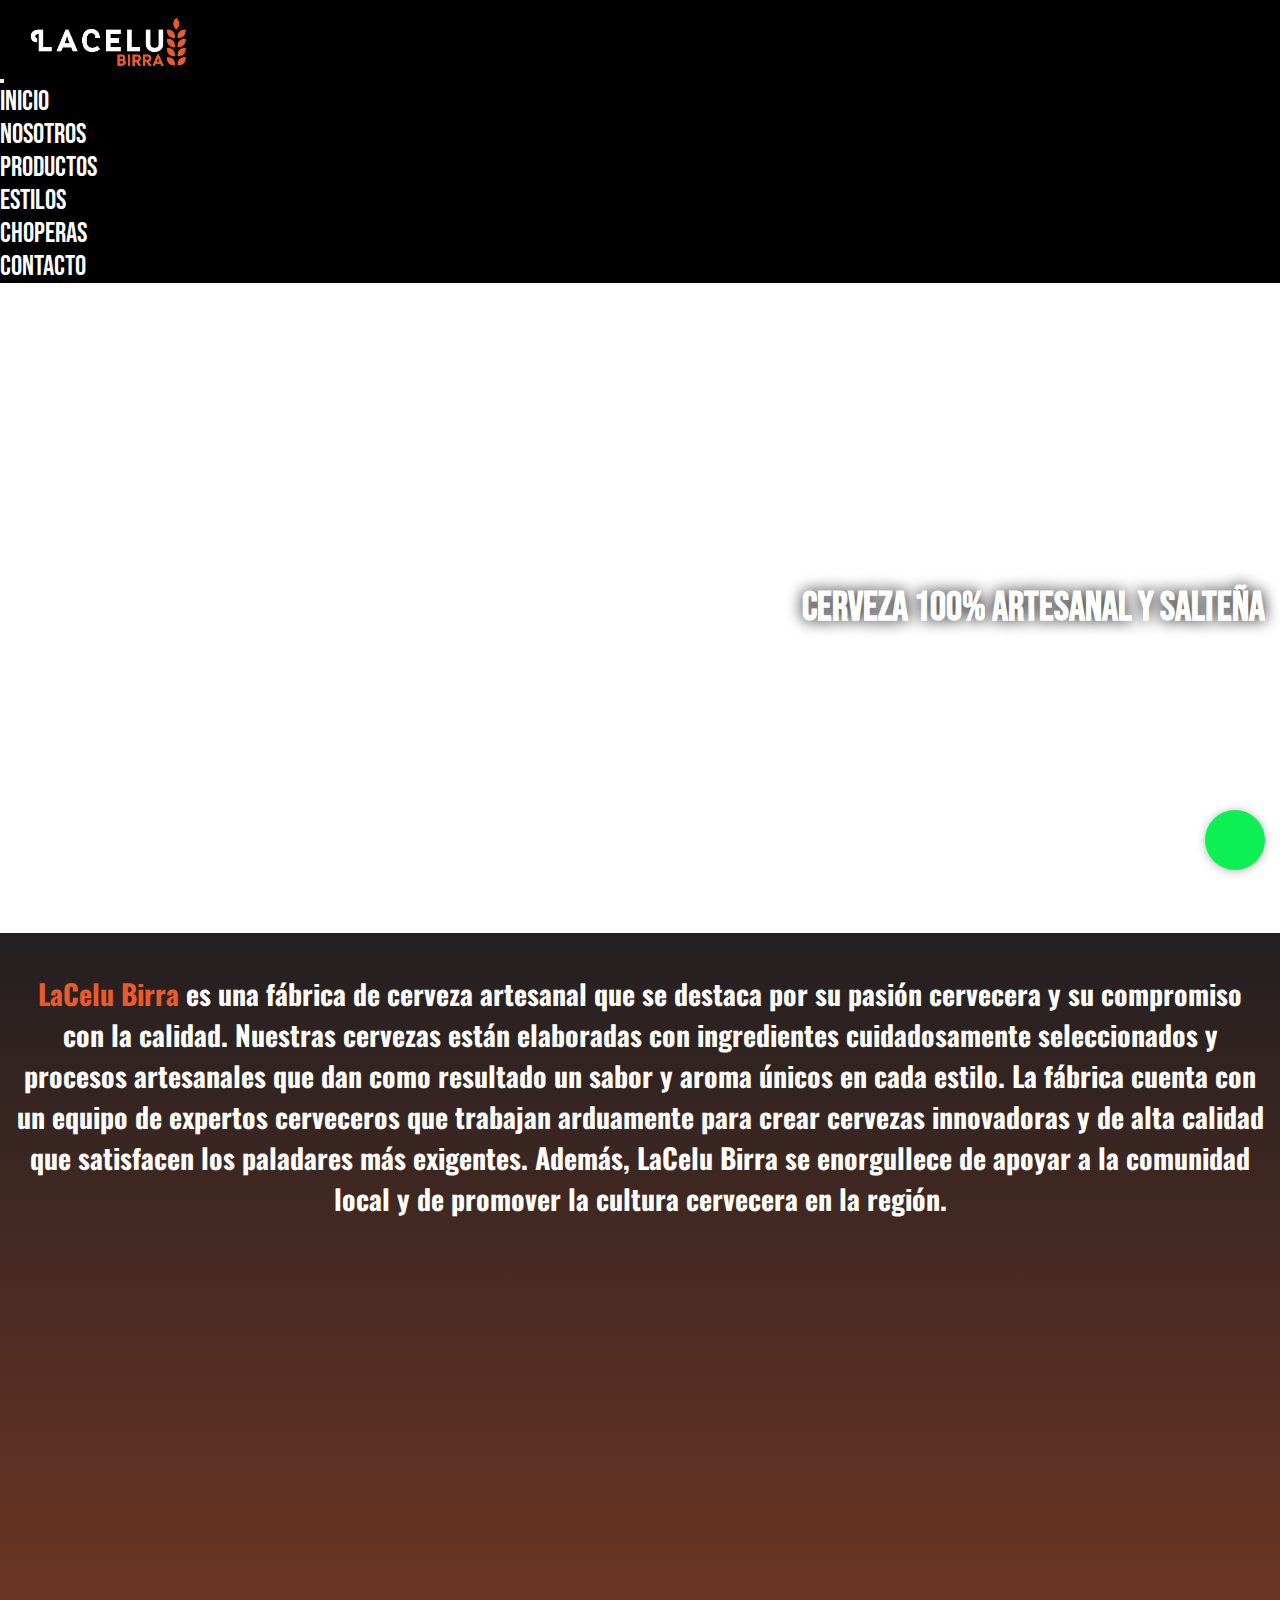
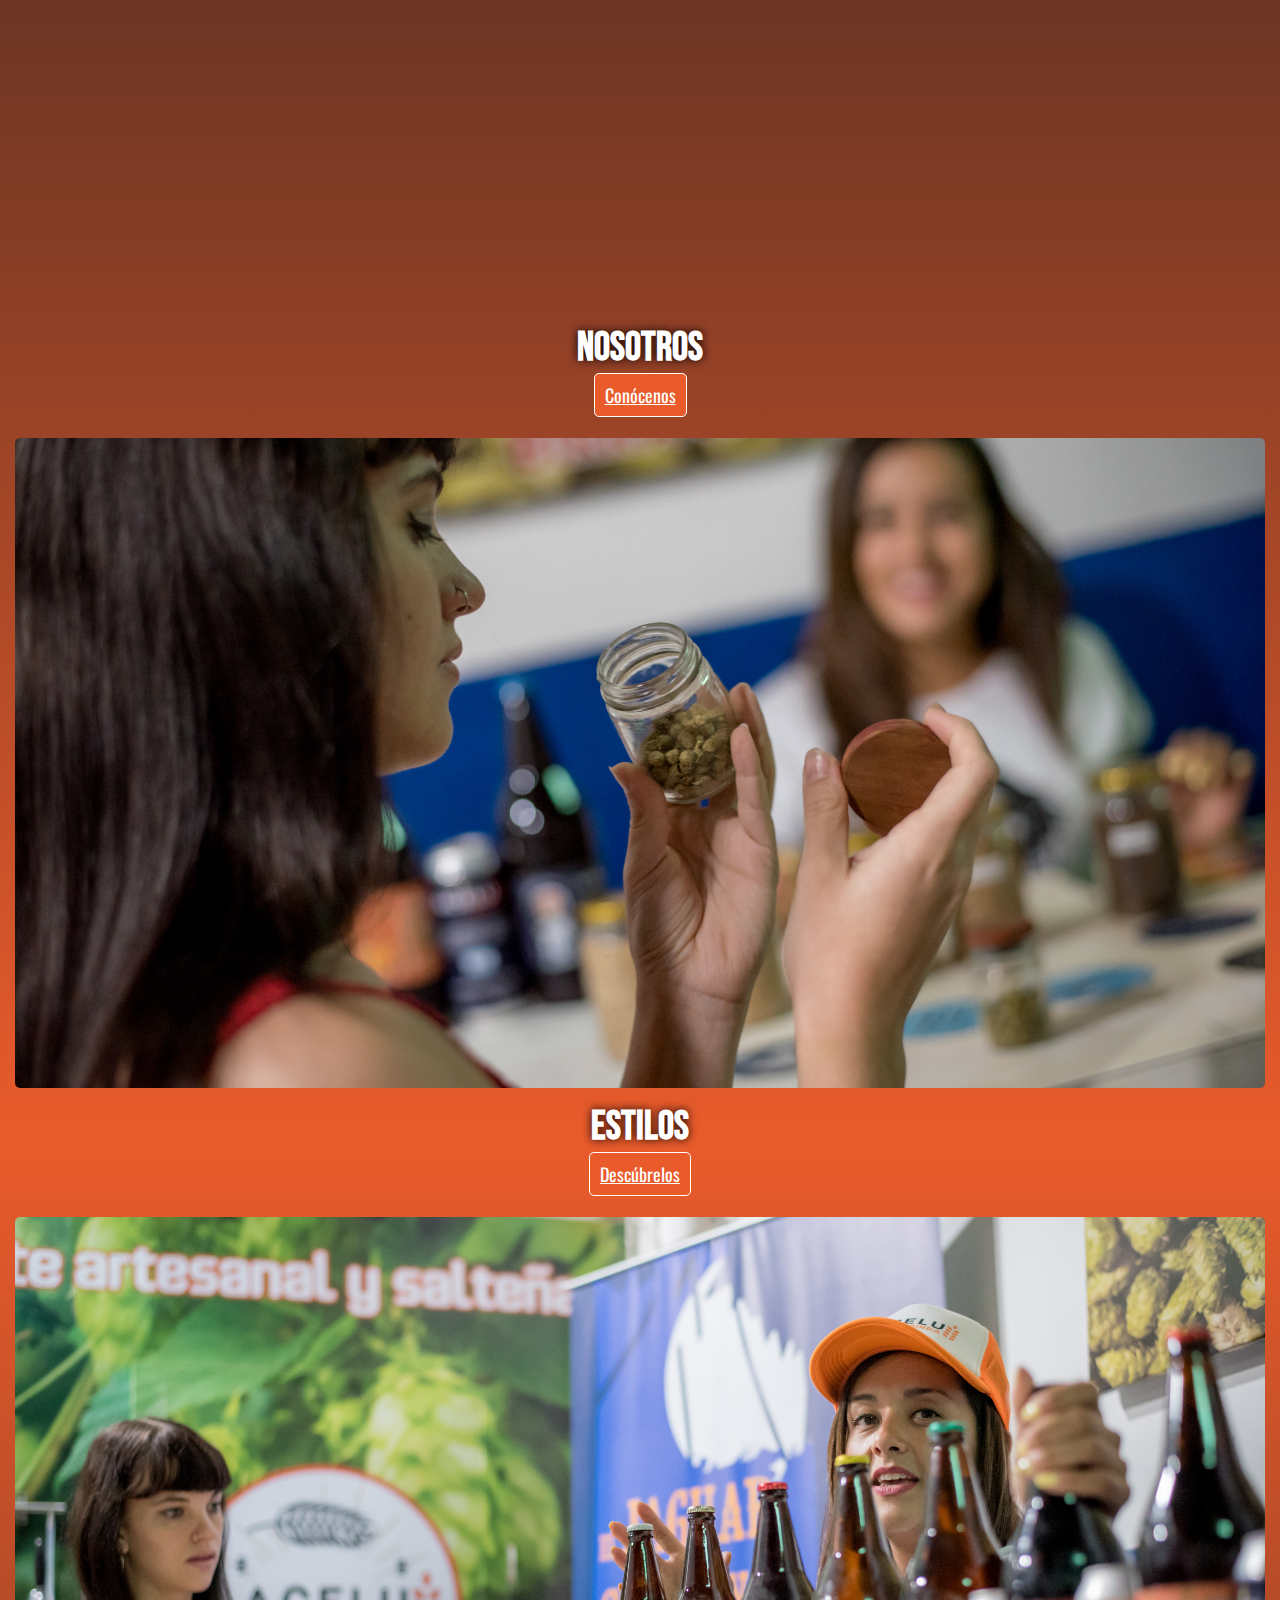
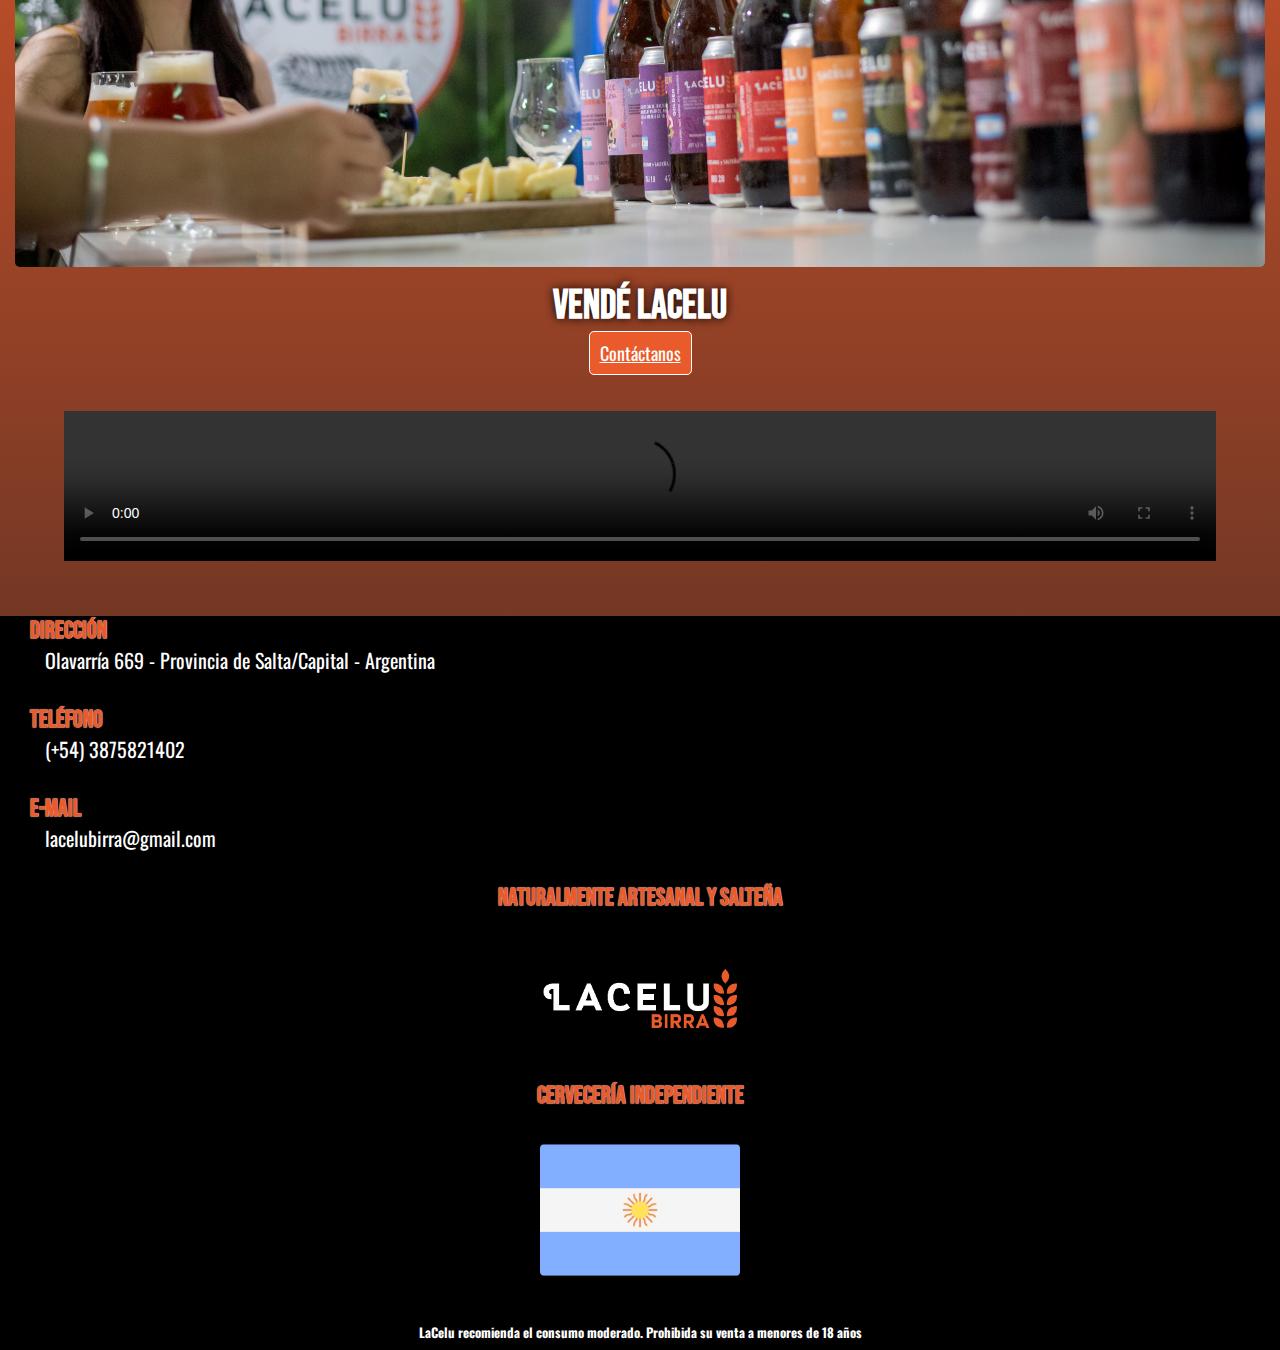
==== commit d20f3297: "modificacion de pagina Estilos" ====
--- a/index.html
+++ b/index.html
@@ -23,7 +23,7 @@
 
     <!-- boton de wpp -->
 
-    <a href="https://api.whatsapp.com/send?phone=3875821402&text=¡Saludos 🍻! Bienvenidos/as a nuestra fábrica de cerveza artesanal" class="btn-wsp" target="_blank">
+    <a href="https://api.whatsapp.com/send?phone=3875821402&text=¡Saludos 🍻! ¡Bienvenidos/as a nuestra fábrica de cerveza artesanal!" class="btn-wsp" target="_blank">
         <i class="fa-brands fa-whatsapp"></i>
     </a>
 
--- a/style.css
+++ b/style.css
@@ -10,19 +10,19 @@
 
 .btn-wsp {
   position: fixed;
-  width: 80px;
-  height: 80px;
+  width: 60px;
+  height: 60px;
   line-height: 55px;
   bottom: 30px;
-  right: 30px;
+  right: 15px;
   background: #0df053;
   color: white;
   border-radius: 50px;
   text-align: center;
-  font-size: 60px;
+  font-size: 48px;
   box-shadow: 0px 1px 10px rgba(0, 0, 0, 0.3);
   z-index: 100;
-  padding-top: 10px;
+  padding-top: 2px;
 }
 .btn-wsp:hover {
   text-decoration: none;
@@ -177,7 +177,7 @@
 }
 .containervideo .videoindex {
   height: auto;
-  width: 60%;
+  width: 90%;
 }
 
 .footer {
@@ -583,307 +583,264 @@
 }
 
 /* inicio seccion1 estilo Golden */
-.containergolden {
+.secciongolden {
   background-image: linear-gradient(to right, #660434, #862837, #a14a3b, #b66d42, #c5924f, #c3954f, #c0974f, #be9a50, #ad7b3d, #995d2e, #834022, #6c2418);
-  width: auto;
-  height: 550px;
-  padding-top: 2px;
-  padding-bottom: 2px;
-}
-
-.goldenleft {
-  background-image: url(./img/estilos/latagolden.png);
-  background-position: center;
-  background-size: cover;
-  height: 550px;
-  border-radius: 5px;
-}
-
-.goldenright {
-  display: flex;
-  flex-direction: column;
-  align-items: center;
-  margin-top: 5px;
-}
-
-.goldenright h3 {
-  color: white;
-  font-family: "Oswald", sans-serif;
-  text-shadow: 0 0 15px black;
-  text-align: center;
-  font-size: 35px;
-  padding-bottom: 200px;
-  margin-bottom: 5px;
-}
-
-.goldenright img {
-  margin-bottom: 25px;
-}
-
-.containeripa {
+  height: auto;
+  margin-bottom: 0;
+  padding: 15px;
+  display: flex;
+  flex-direction: column;
+  justify-content: center;
+}
+
+.txtgolden {
+  padding-top: 10px;
+  padding-bottom: 10px;
+}
+.txtgolden h2 {
+  color: white;
+  text-align: center;
+  font-size: 33px;
+  text-shadow: 0 0 10px black;
+  font-family: "Bebas Neue", cursive;
+  padding-top: 5px;
+}
+
+.imggolden {
+  display: flex;
+  justify-content: center;
+  align-items: center;
+}
+
+.seccionipa {
   background-image: linear-gradient(to right, #b71d37, #be4b3e, #c26c4c, #c68963, #caa380, #bda083, #b19c86, #a59889, #85796e, #665b54, #48403b, #2b2624);
-  padding: 25px;
-  padding-bottom: 25px;
-  width: auto;
-}
-
-.ipaleft h3 {
-  color: white;
-  font-family: "Oswald", sans-serif;
-  text-shadow: 0 0 15px black;
-  text-align: center;
-  font-size: 28px;
-}
-
-.ipaleft {
-  display: flex;
-  align-items: center;
-}
-
-.ipacenter {
-  background-image: url(./img/estilos/ipalogo.png);
-  background-position: center;
-  background-repeat: no-repeat;
-  height: 280px;
-  width: 580px;
-}
-
-.iparight {
-  background-image: url(./img/estilos/lataipa.png);
-  background-position: center;
-  background-size: cover;
-  height: 650px;
-  border-radius: 5px;
-}
-
-.containerporter {
+  height: auto;
+  margin-bottom: 0;
+  padding: 15px;
+  display: flex;
+  flex-direction: column;
+  justify-content: center;
+}
+
+.txtipa {
+  padding-top: 10px;
+  padding-bottom: 10px;
+}
+.txtipa h2 {
+  color: white;
+  text-align: center;
+  font-size: 33px;
+  text-shadow: 0 0 10px black;
+  font-family: "Bebas Neue", cursive;
+  padding-top: 5px;
+}
+
+.imgipa {
+  display: flex;
+  justify-content: center;
+  align-items: center;
+}
+
+.seccionporter {
   background-image: linear-gradient(to right, #610d1b, #5e112d, #561a3c, #4a2347, #3c2a4e, #402d51, #443154, #483457, #5e3558, #733653, #843a4b, #90413f);
-  padding: 25px;
-  padding-bottom: 25px;
-  width: auto;
-}
-
-.porterleft {
-  background-image: url(./img/estilos/lataporter.png);
-  background-position: center;
-  background-size: cover;
-  height: 650px;
-  border-radius: 5px;
-}
-
-.portercenter {
-  background-image: url(./img/estilos/porterlogo.png);
-  background-position: center;
-  background-repeat: no-repeat;
-  height: 200px;
-  width: 580px;
-}
-
-.porterright h3 {
-  color: white;
-  font-family: "Oswald", sans-serif;
-  text-shadow: 0 0 15px black;
-  text-align: center;
-  font-size: 28px;
-}
-
-.porterright {
-  display: flex;
-  align-items: center;
-}
-
-.containerdulce {
+  height: auto;
+  margin-bottom: 0;
+  padding: 15px;
+  display: flex;
+  flex-direction: column;
+  justify-content: center;
+}
+
+.txtporter {
+  padding-top: 10px;
+  padding-bottom: 10px;
+}
+.txtporter h2 {
+  color: white;
+  text-align: center;
+  font-size: 33px;
+  text-shadow: 0 0 10px black;
+  font-family: "Bebas Neue", cursive;
+  padding-top: 5px;
+}
+
+.imgporter {
+  display: flex;
+  justify-content: center;
+  align-items: center;
+}
+
+.secciondulce {
   background-image: linear-gradient(to right, #e0a9c5, #e3b4cd, #e6bed5, #e9c9dd, #ecd3e4, #e7ccdd, #e1c4d6, #dcbdcf, #cda3b7, #bf889f, #b06f85, #a1556b);
-  padding: 25px;
-  padding-bottom: 25px;
-}
-.containerdulce .dulceleft h3 {
-  color: white;
-  font-family: "Oswald", sans-serif;
-  text-shadow: 0 0 15px black;
-  text-align: center;
-  font-size: 28px;
-}
-.containerdulce .dulcecenter {
-  background-image: url(./img/estilos/dulcelogo.png);
-  background-position: center;
-  background-repeat: no-repeat;
-  height: 200px;
-  width: 580px;
-}
-.containerdulce .dulceright {
-  background-image: url(./img/estilos/latadulce.png);
-  background-position: center;
-  background-size: cover;
-  height: 650px;
-  border-radius: 5px;
-}
-
-.containerkolsch {
+  height: auto;
+  margin-bottom: 0;
+  padding: 15px;
+  display: flex;
+  flex-direction: column;
+  justify-content: center;
+}
+
+.txtdulce {
+  padding-top: 10px;
+  padding-bottom: 10px;
+}
+.txtdulce h2 {
+  color: white;
+  text-align: center;
+  font-size: 33px;
+  text-shadow: 0 0 10px black;
+  font-family: "Bebas Neue", cursive;
+  padding-top: 5px;
+}
+
+.imgdulce {
+  display: flex;
+  justify-content: center;
+  align-items: center;
+}
+
+.seccionkolsch {
   background-image: linear-gradient(to right, #fae343, #fbda4f, #fbd25b, #f8ca65, #f4c36f, #f2bd6d, #f0b76c, #eeb16b, #f0aa60, #f1a455, #f39c4a, #f59540);
-  padding: 25px;
-  padding-bottom: 25px;
-}
-
-.kolschleft {
-  background-image: url(./img/estilos/latakolsch.png);
-  background-position: center;
-  background-size: cover;
-  height: 650px;
-  border-radius: 5px;
-}
-
-.kolschcenter {
-  background-image: url(./img/estilos/kolschlogo.png);
-  background-position: center;
-  background-repeat: no-repeat;
-  height: 200px;
-  width: 580px;
-}
-
-.kolschright h3 {
-  color: white;
-  font-family: "Oswald", sans-serif;
-  text-shadow: 0 0 15px black;
-  text-align: center;
-  font-size: 28px;
-}
-
-.kolschright {
-  display: flex;
-  align-items: center;
-}
-
-.containerscotish {
+  height: auto;
+  margin-bottom: 0;
+  padding: 15px;
+  display: flex;
+  flex-direction: column;
+  justify-content: center;
+}
+
+.txtkolsch {
+  padding-top: 10px;
+  padding-bottom: 10px;
+}
+.txtkolsch h2 {
+  color: white;
+  text-align: center;
+  font-size: 33px;
+  text-shadow: 0 0 10px black;
+  font-family: "Bebas Neue", cursive;
+  padding-top: 5px;
+}
+
+.imgkolsch {
+  display: flex;
+  justify-content: center;
+  align-items: center;
+}
+
+.seccionscotish {
   background-image: linear-gradient(to left, #b70c13, #bd4518, #c26627, #c6833d, #cb9d59, #c29e62, #ba9f6b, #b29f75, #998969, #80735e, #675f52, #4e4b47);
-  padding: 25px;
-  padding-bottom: 25px;
-}
-
-.scotishleft h3 {
-  color: white;
-  font-family: "Oswald", sans-serif;
-  text-shadow: 0 0 15px black;
-  text-align: center;
-  font-size: 28px;
-}
-
-.scotishleft {
-  display: flex;
-  align-items: center;
-}
-
-.scotishcenter {
-  background-image: url(./img/estilos/scotishlogo.png);
-  background-position: center;
-  background-repeat: no-repeat;
-  height: 200px;
-  width: 580px;
-}
-
-.scotishright {
-  background-image: url(./img/estilos/latascotish.png);
-  background-position: center;
-  background-size: cover;
-  height: 650px;
-  border-radius: 5px;
-}
-
-.containerlaregalona {
+  height: auto;
+  margin-bottom: 0;
+  padding: 15px;
+  display: flex;
+  flex-direction: column;
+  justify-content: center;
+}
+
+.txtscotish {
+  padding-top: 10px;
+  padding-bottom: 10px;
+}
+.txtscotish h2 {
+  color: white;
+  text-align: center;
+  font-size: 33px;
+  text-shadow: 0 0 10px black;
+  font-family: "Bebas Neue", cursive;
+  padding-top: 5px;
+}
+
+.imgscotish {
+  display: flex;
+  justify-content: center;
+  align-items: center;
+}
+
+.seccionlaregalona {
   background-image: linear-gradient(to right, #40beb5, #55a286, #5f8660, #5f6b45, #575134, #5e4b36, #60463c, #5d4342, #6c535c, #756576, #79798f, #7c8ea2);
-  padding: 25px;
-  padding-bottom: 25px;
-}
-
-.laregalonaleft {
-  background-image: url(./img/estilos/latalaregalona.png);
-  background-position: center;
-  background-size: cover;
-  height: 650px;
-  border-radius: 5px;
-}
-
-.laregalonacenter {
-  background-image: url(./img/estilos/laregalonalogo.png);
-  background-position: center;
-  background-repeat: no-repeat;
-  height: 220px;
-  width: 580px;
-}
-
-.laregalonaright h3 {
-  color: white;
-  font-family: "Oswald", sans-serif;
-  text-shadow: 0 0 15px black;
-  text-align: center;
-  font-size: 28px;
-}
-
-.laregalonaright {
-  display: flex;
-  align-items: center;
-}
-
-.containerintensidad {
+  height: auto;
+  margin-bottom: 0;
+  padding: 15px;
+  display: flex;
+  flex-direction: column;
+  justify-content: center;
+}
+
+.txtlaregalona {
+  padding-top: 10px;
+  padding-bottom: 10px;
+}
+.txtlaregalona h2 {
+  color: white;
+  text-align: center;
+  font-size: 33px;
+  text-shadow: 0 0 10px black;
+  font-family: "Bebas Neue", cursive;
+  padding-top: 5px;
+}
+
+.imglaregalona {
+  display: flex;
+  justify-content: center;
+  align-items: center;
+}
+
+.seccionintensidad {
   background-image: linear-gradient(to right, #463b31, #594742, #6a5458, #76646f, #7d7586, #7c7790, #787a9a, #717da4, #6c6fa4, #6e5fa0, #754c98, #7e358b);
-  padding: 25px;
-  padding-bottom: 25px;
-}
-.containerintensidad .intensidadleft {
-  display: flex;
-  align-items: center;
-}
-.containerintensidad .intensidadleft h3 {
-  color: white;
-  font-family: "Oswald", sans-serif;
-  text-shadow: 0 0 15px black;
-  text-align: center;
-  font-size: 28px;
-}
-.containerintensidad .intensidadcenter {
-  background-image: url(./img/estilos/intensidadlogo.png);
-  background-position: center;
-  background-repeat: no-repeat;
-}
-.containerintensidad .intensidadright {
-  background-image: url(./img/estilos/lataintensidad.png);
-  background-position: center;
-  background-size: cover;
-  height: 650px;
-  border-radius: 5px;
-}
-
-.containerdivino {
+  height: auto;
+  margin-bottom: 0;
+  padding: 15px;
+  display: flex;
+  flex-direction: column;
+  justify-content: center;
+}
+
+.txtintensidad {
+  padding-top: 10px;
+  padding-bottom: 10px;
+}
+.txtintensidad h2 {
+  color: white;
+  text-align: center;
+  font-size: 33px;
+  text-shadow: 0 0 10px black;
+  font-family: "Bebas Neue", cursive;
+  padding-top: 5px;
+}
+
+.imgintensidad {
+  display: flex;
+  justify-content: center;
+  align-items: center;
+}
+
+.secciondivino {
   background-image: linear-gradient(to right, #ee9150, #f3847c, #df84a1, #bc8cb5, #9a92b5, #958eae, #918aa8, #8c86a1, #9b7a97, #a96e81, #ae6662, #a36641);
-  padding: 25px;
-  padding-bottom: 25px;
-}
-
-.divinoleft {
-  background-image: url(./img/estilos/latadivino.png);
-  background-position: center;
-  background-size: cover;
-  height: 650px;
-}
-
-.divinocenter {
-  background-image: url(./img/estilos/divinologo.png);
-  background-position: center;
-  background-repeat: no-repeat;
-  height: 250px;
-  width: 580px;
-}
-
-.divinoright h3 {
-  color: white;
-  font-family: "Oswald", sans-serif;
-  text-shadow: 0 0 15px black;
-  text-align: center;
-  font-size: 28px;
-}
-
-.divinoright {
-  display: flex;
+  height: auto;
+  margin-bottom: 0;
+  padding: 15px;
+  display: flex;
+  flex-direction: column;
+  justify-content: center;
+}
+
+.txtdivino {
+  padding-top: 10px;
+  padding-bottom: 10px;
+}
+.txtdivino h2 {
+  color: white;
+  text-align: center;
+  font-size: 33px;
+  text-shadow: 0 0 10px black;
+  font-family: "Bebas Neue", cursive;
+  padding-top: 5px;
+}
+
+.imgdivino {
+  display: flex;
+  justify-content: center;
   align-items: center;
 }
 
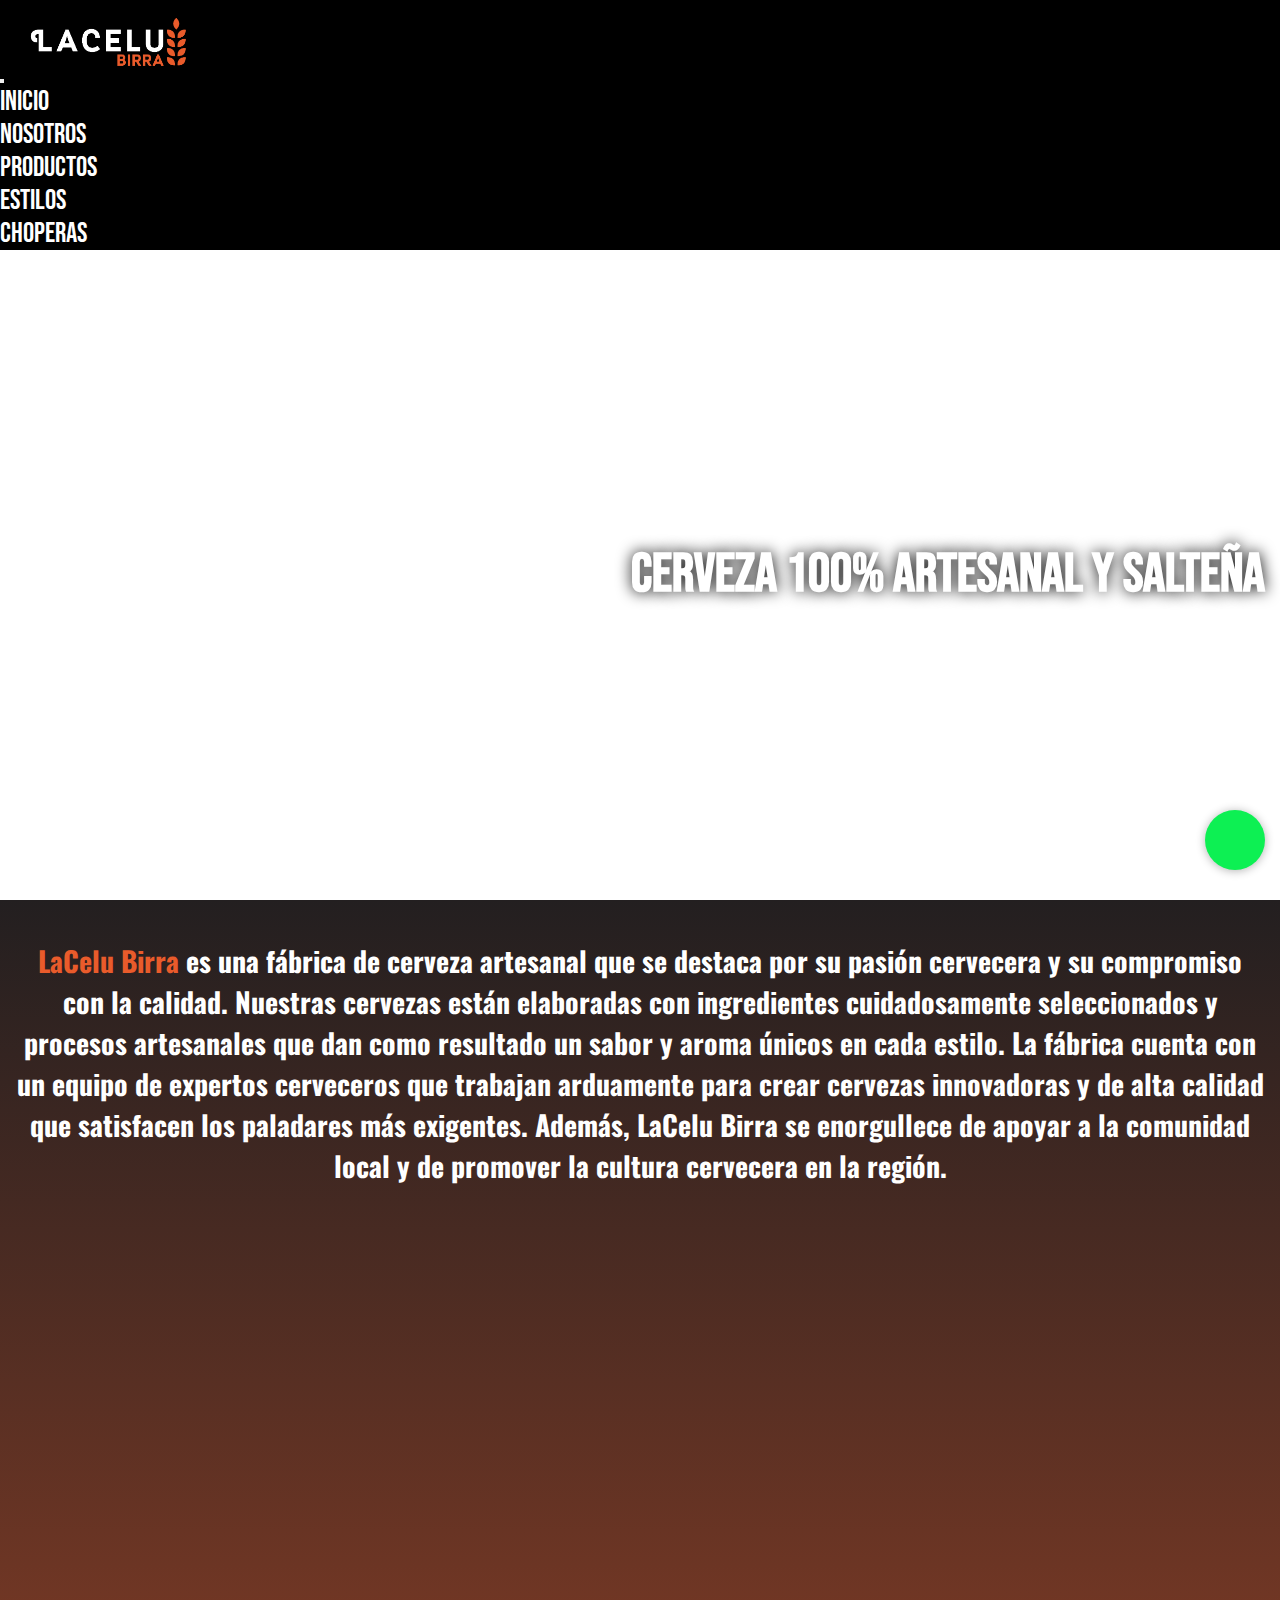
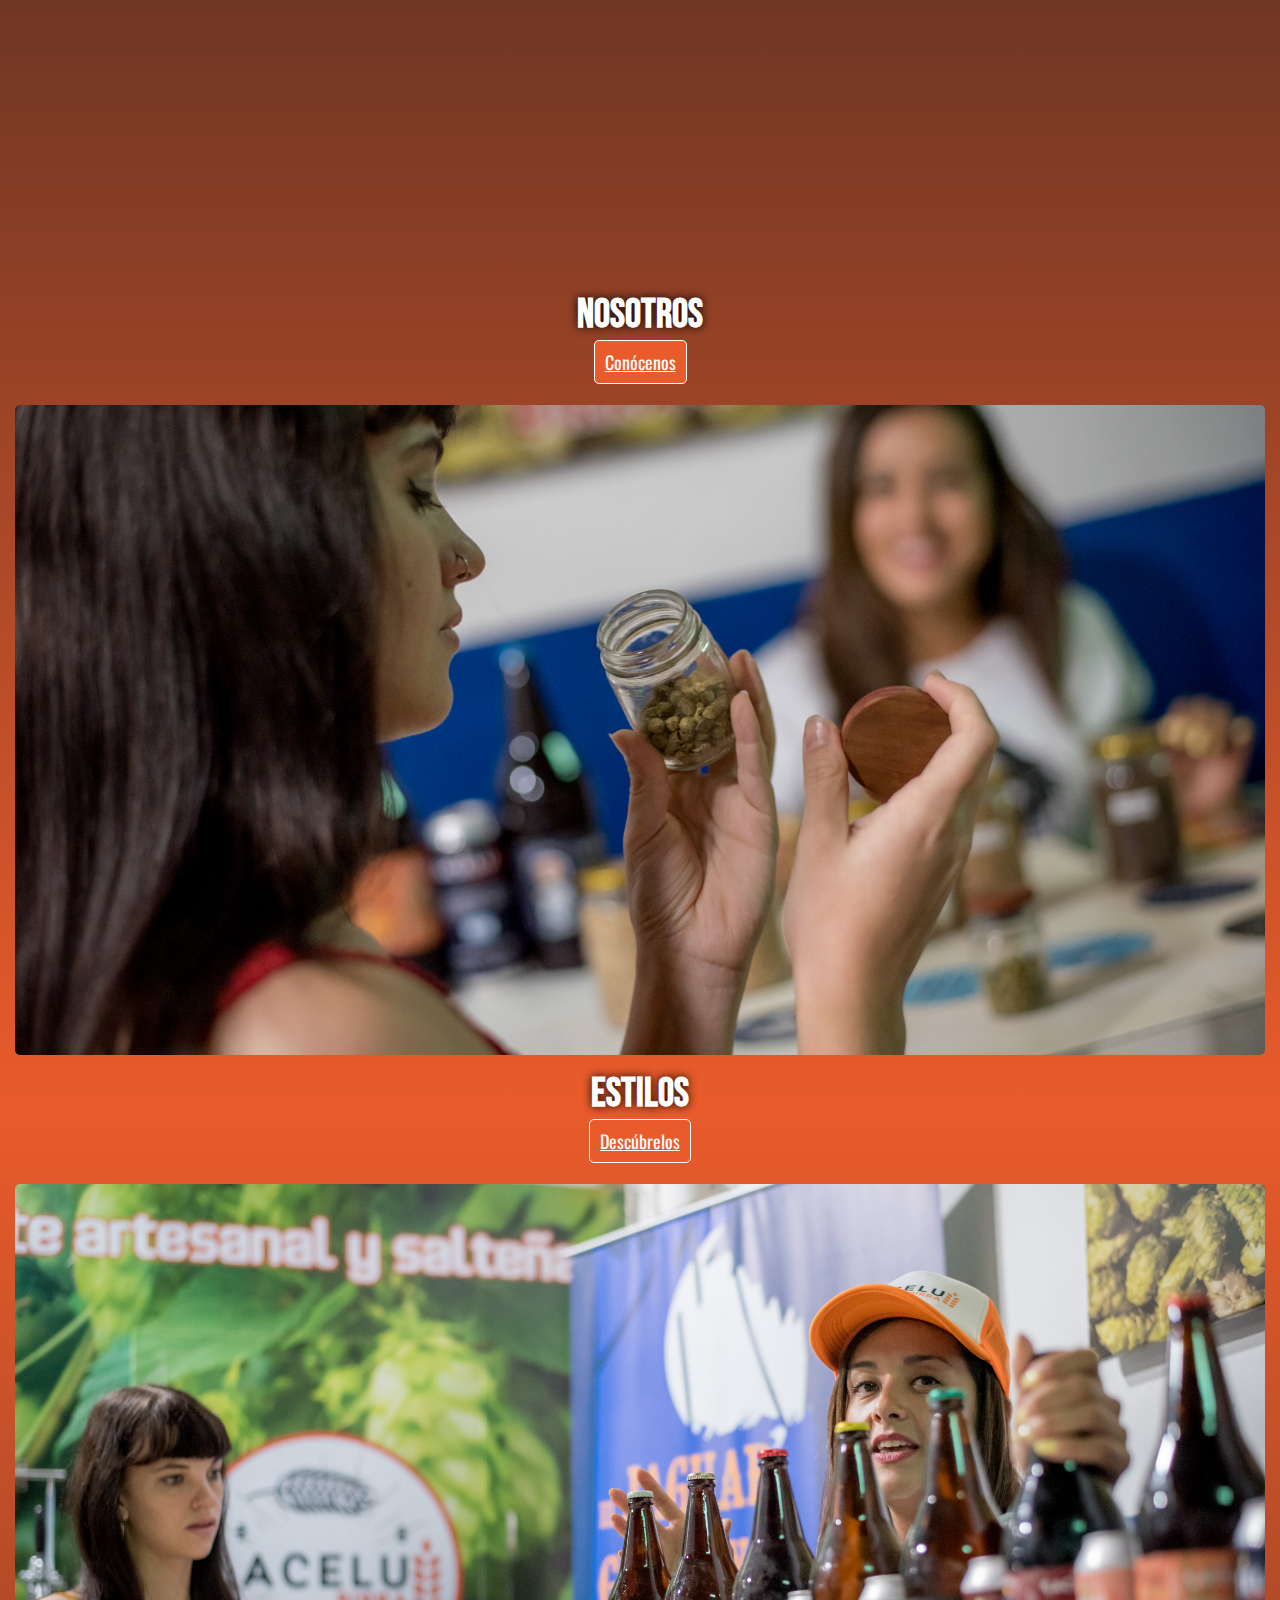
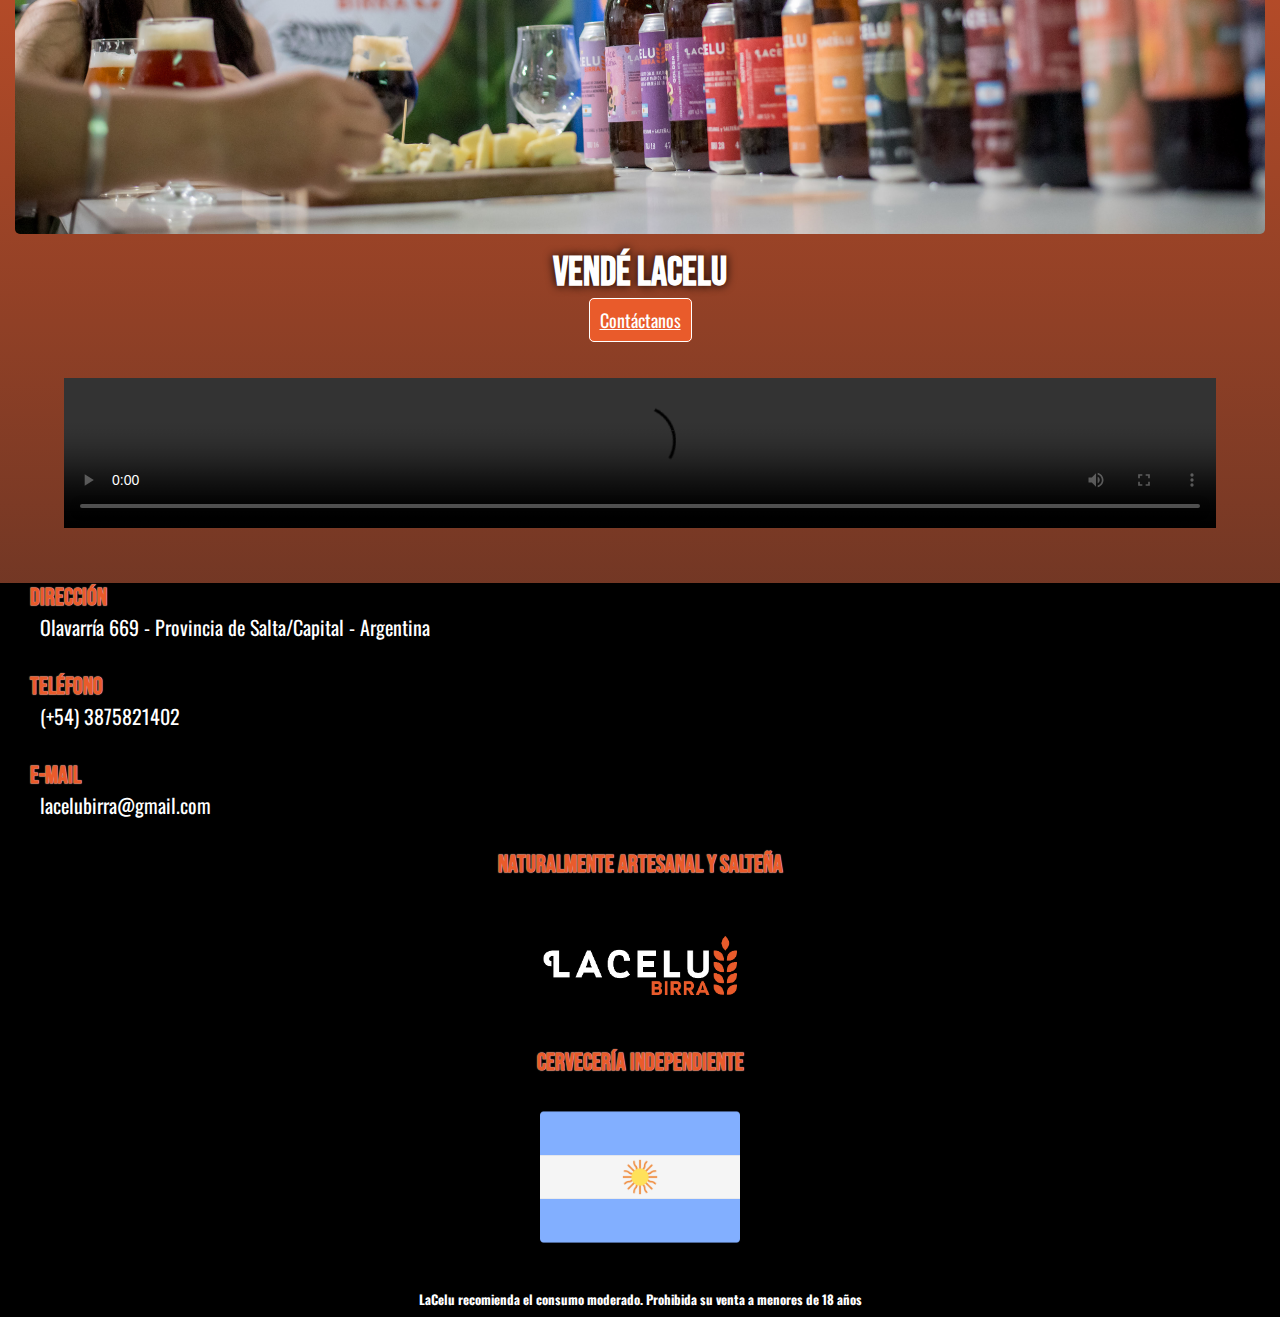
==== commit a8b7ef8e: "eliminacion de pagina Contacto" ====
--- a/index.html
+++ b/index.html
@@ -58,9 +58,6 @@
                 </li>
                 <li class="nav-item">
                     <a class="nav-link" href="./pages/choperas.html">Choperas</a>
-                </li>
-                <li class="nav-item">
-                    <a class="nav-link" href="./pages/contacto.html">Contacto</a>
                 </li>
             </ul>
         </div>
--- a/style.css
+++ b/style.css
@@ -22,7 +22,8 @@
   font-size: 48px;
   box-shadow: 0px 1px 10px rgba(0, 0, 0, 0.3);
   z-index: 100;
-  padding-top: 2px;
+  padding-top: 1px;
+  padding-left: 3px;
 }
 .btn-wsp:hover {
   text-decoration: none;
@@ -65,8 +66,9 @@
   color: white;
   text-shadow: 0 0 15px black;
   padding-right: 15px;
-  font-family: "Bebas Neue", cursive;
-  font-size: 40px;
+  padding-left: 15px;
+  font-family: "Bebas Neue", cursive;
+  font-size: 55px;
 }
 
 .mainindex {
@@ -214,8 +216,8 @@
   color: white;
   font-family: "Oswald", sans-serif;
   font-size: 20px;
-  margin-right: 15px;
-  margin-left: 15px;
+  margin-right: 10px;
+  margin-left: 10px;
 }
 
 .piedepagina {
@@ -247,7 +249,7 @@
   margin-bottom: 15px;
   margin-left: 15px;
   font-family: "Bebas Neue", cursive;
-  font-size: 40px;
+  font-size: 55px;
 }
 
 .mainnosotros {
@@ -415,9 +417,9 @@
 .portadaproductos h1 {
   color: white;
   text-shadow: 0 0 15px black;
-  margin-right: 80px;
-  font-family: "Bebas Neue", cursive;
-  font-size: 40px;
+  margin-right: 15px;
+  font-family: "Bebas Neue", cursive;
+  font-size: 55px;
 }
 
 .mainproductos {
@@ -579,13 +581,12 @@
   text-shadow: 0 0 15px black;
   padding-top: 15px;
   font-family: "Bebas Neue", cursive;
-  font-size: 40px;
+  font-size: 55px;
 }
 
 /* inicio seccion1 estilo Golden */
 .secciongolden {
   background-image: linear-gradient(to right, #660434, #862837, #a14a3b, #b66d42, #c5924f, #c3954f, #c0974f, #be9a50, #ad7b3d, #995d2e, #834022, #6c2418);
-  height: auto;
   margin-bottom: 0;
   padding: 15px;
   display: flex;
@@ -610,11 +611,11 @@
   display: flex;
   justify-content: center;
   align-items: center;
+  margin-right: 20px;
 }
 
 .seccionipa {
   background-image: linear-gradient(to right, #b71d37, #be4b3e, #c26c4c, #c68963, #caa380, #bda083, #b19c86, #a59889, #85796e, #665b54, #48403b, #2b2624);
-  height: auto;
   margin-bottom: 0;
   padding: 15px;
   display: flex;
@@ -639,11 +640,11 @@
   display: flex;
   justify-content: center;
   align-items: center;
+  margin-right: 20px;
 }
 
 .seccionporter {
   background-image: linear-gradient(to right, #610d1b, #5e112d, #561a3c, #4a2347, #3c2a4e, #402d51, #443154, #483457, #5e3558, #733653, #843a4b, #90413f);
-  height: auto;
   margin-bottom: 0;
   padding: 15px;
   display: flex;
@@ -668,11 +669,11 @@
   display: flex;
   justify-content: center;
   align-items: center;
+  margin-right: 20px;
 }
 
 .secciondulce {
   background-image: linear-gradient(to right, #e0a9c5, #e3b4cd, #e6bed5, #e9c9dd, #ecd3e4, #e7ccdd, #e1c4d6, #dcbdcf, #cda3b7, #bf889f, #b06f85, #a1556b);
-  height: auto;
   margin-bottom: 0;
   padding: 15px;
   display: flex;
@@ -697,11 +698,11 @@
   display: flex;
   justify-content: center;
   align-items: center;
+  margin-right: 20px;
 }
 
 .seccionkolsch {
   background-image: linear-gradient(to right, #fae343, #fbda4f, #fbd25b, #f8ca65, #f4c36f, #f2bd6d, #f0b76c, #eeb16b, #f0aa60, #f1a455, #f39c4a, #f59540);
-  height: auto;
   margin-bottom: 0;
   padding: 15px;
   display: flex;
@@ -726,11 +727,11 @@
   display: flex;
   justify-content: center;
   align-items: center;
+  margin-right: 20px;
 }
 
 .seccionscotish {
   background-image: linear-gradient(to left, #b70c13, #bd4518, #c26627, #c6833d, #cb9d59, #c29e62, #ba9f6b, #b29f75, #998969, #80735e, #675f52, #4e4b47);
-  height: auto;
   margin-bottom: 0;
   padding: 15px;
   display: flex;
@@ -755,11 +756,11 @@
   display: flex;
   justify-content: center;
   align-items: center;
+  margin-right: 20px;
 }
 
 .seccionlaregalona {
   background-image: linear-gradient(to right, #40beb5, #55a286, #5f8660, #5f6b45, #575134, #5e4b36, #60463c, #5d4342, #6c535c, #756576, #79798f, #7c8ea2);
-  height: auto;
   margin-bottom: 0;
   padding: 15px;
   display: flex;
@@ -784,11 +785,11 @@
   display: flex;
   justify-content: center;
   align-items: center;
+  margin-right: 20px;
 }
 
 .seccionintensidad {
   background-image: linear-gradient(to right, #463b31, #594742, #6a5458, #76646f, #7d7586, #7c7790, #787a9a, #717da4, #6c6fa4, #6e5fa0, #754c98, #7e358b);
-  height: auto;
   margin-bottom: 0;
   padding: 15px;
   display: flex;
@@ -813,11 +814,11 @@
   display: flex;
   justify-content: center;
   align-items: center;
+  margin-right: 20px;
 }
 
 .secciondivino {
   background-image: linear-gradient(to right, #ee9150, #f3847c, #df84a1, #bc8cb5, #9a92b5, #958eae, #918aa8, #8c86a1, #9b7a97, #a96e81, #ae6662, #a36641);
-  height: auto;
   margin-bottom: 0;
   padding: 15px;
   display: flex;
@@ -842,6 +843,7 @@
   display: flex;
   justify-content: center;
   align-items: center;
+  margin-right: 20px;
 }
 
 .portadachoperas {
@@ -860,7 +862,7 @@
   text-shadow: 0 0 15px black;
   margin-bottom: 15px;
   font-family: "Bebas Neue", cursive;
-  font-size: 40px;
+  font-size: 55px;
 }
 
 .mainchoperas {
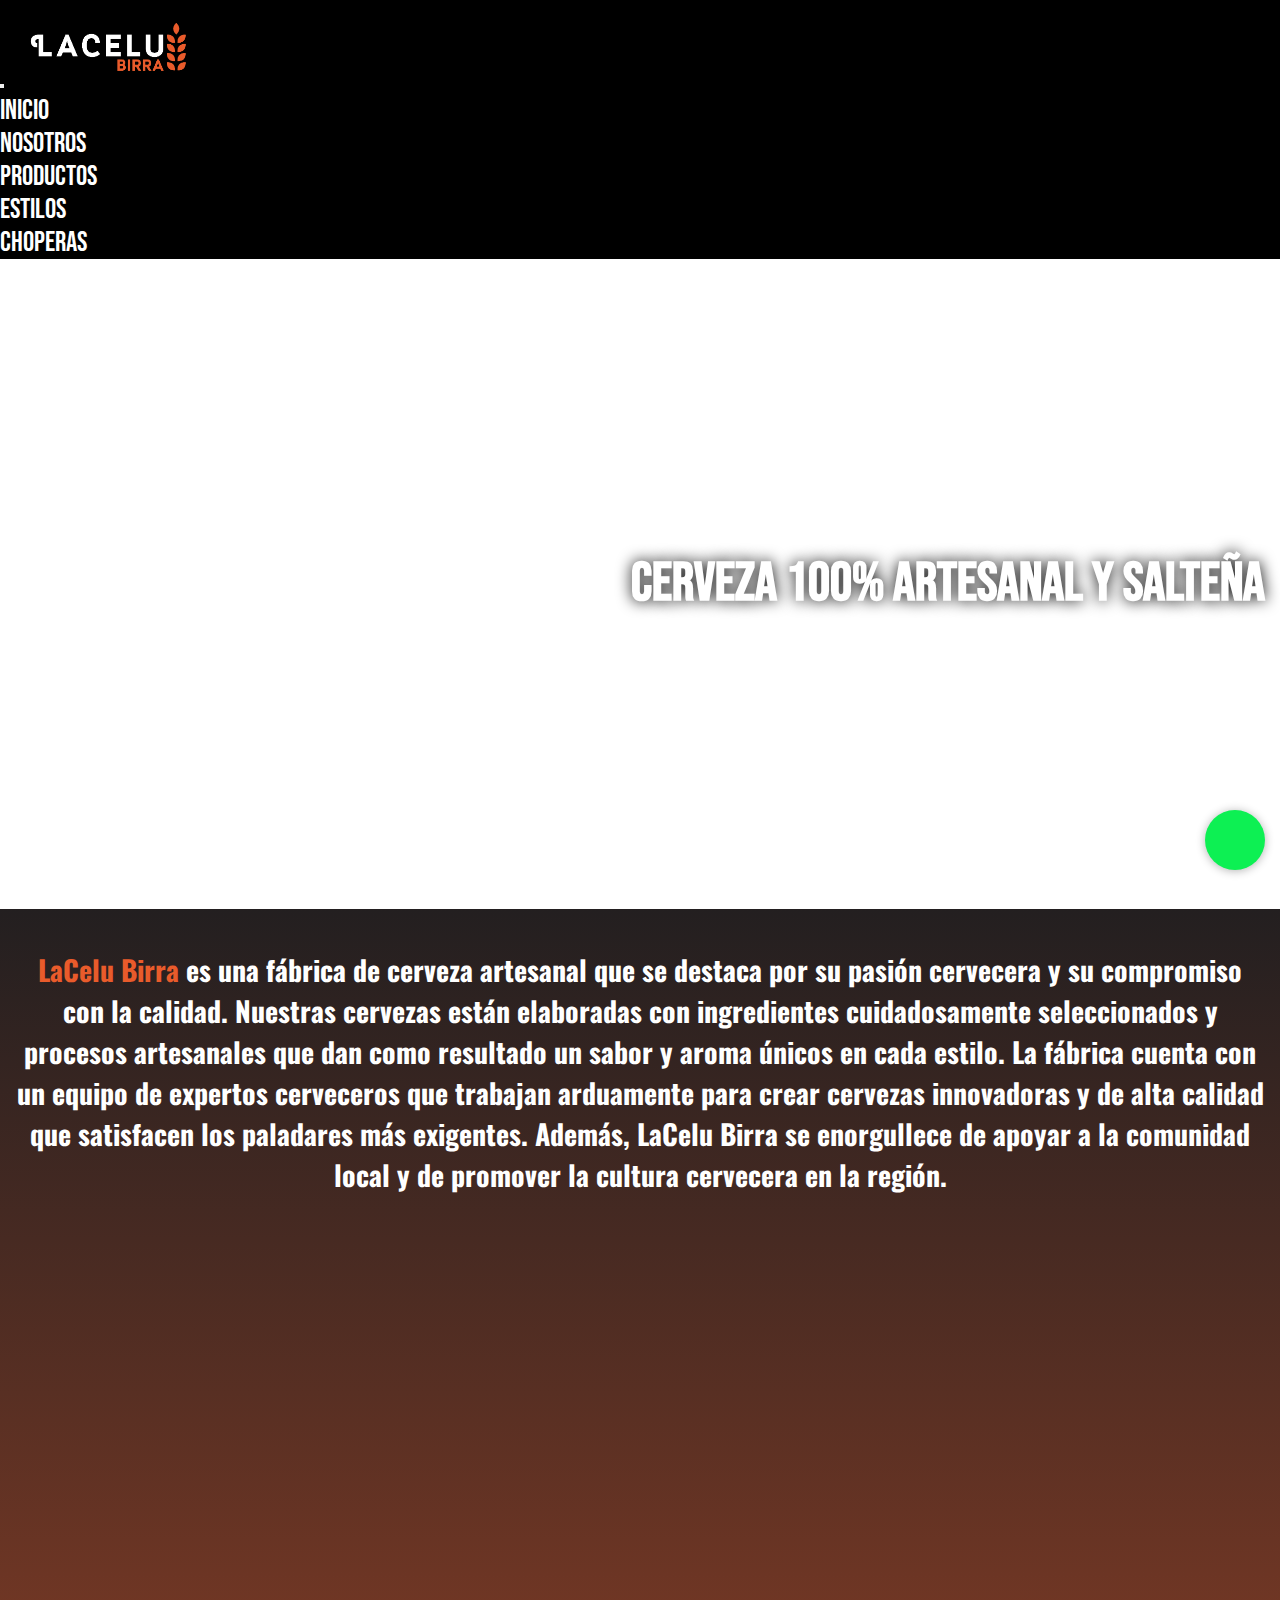
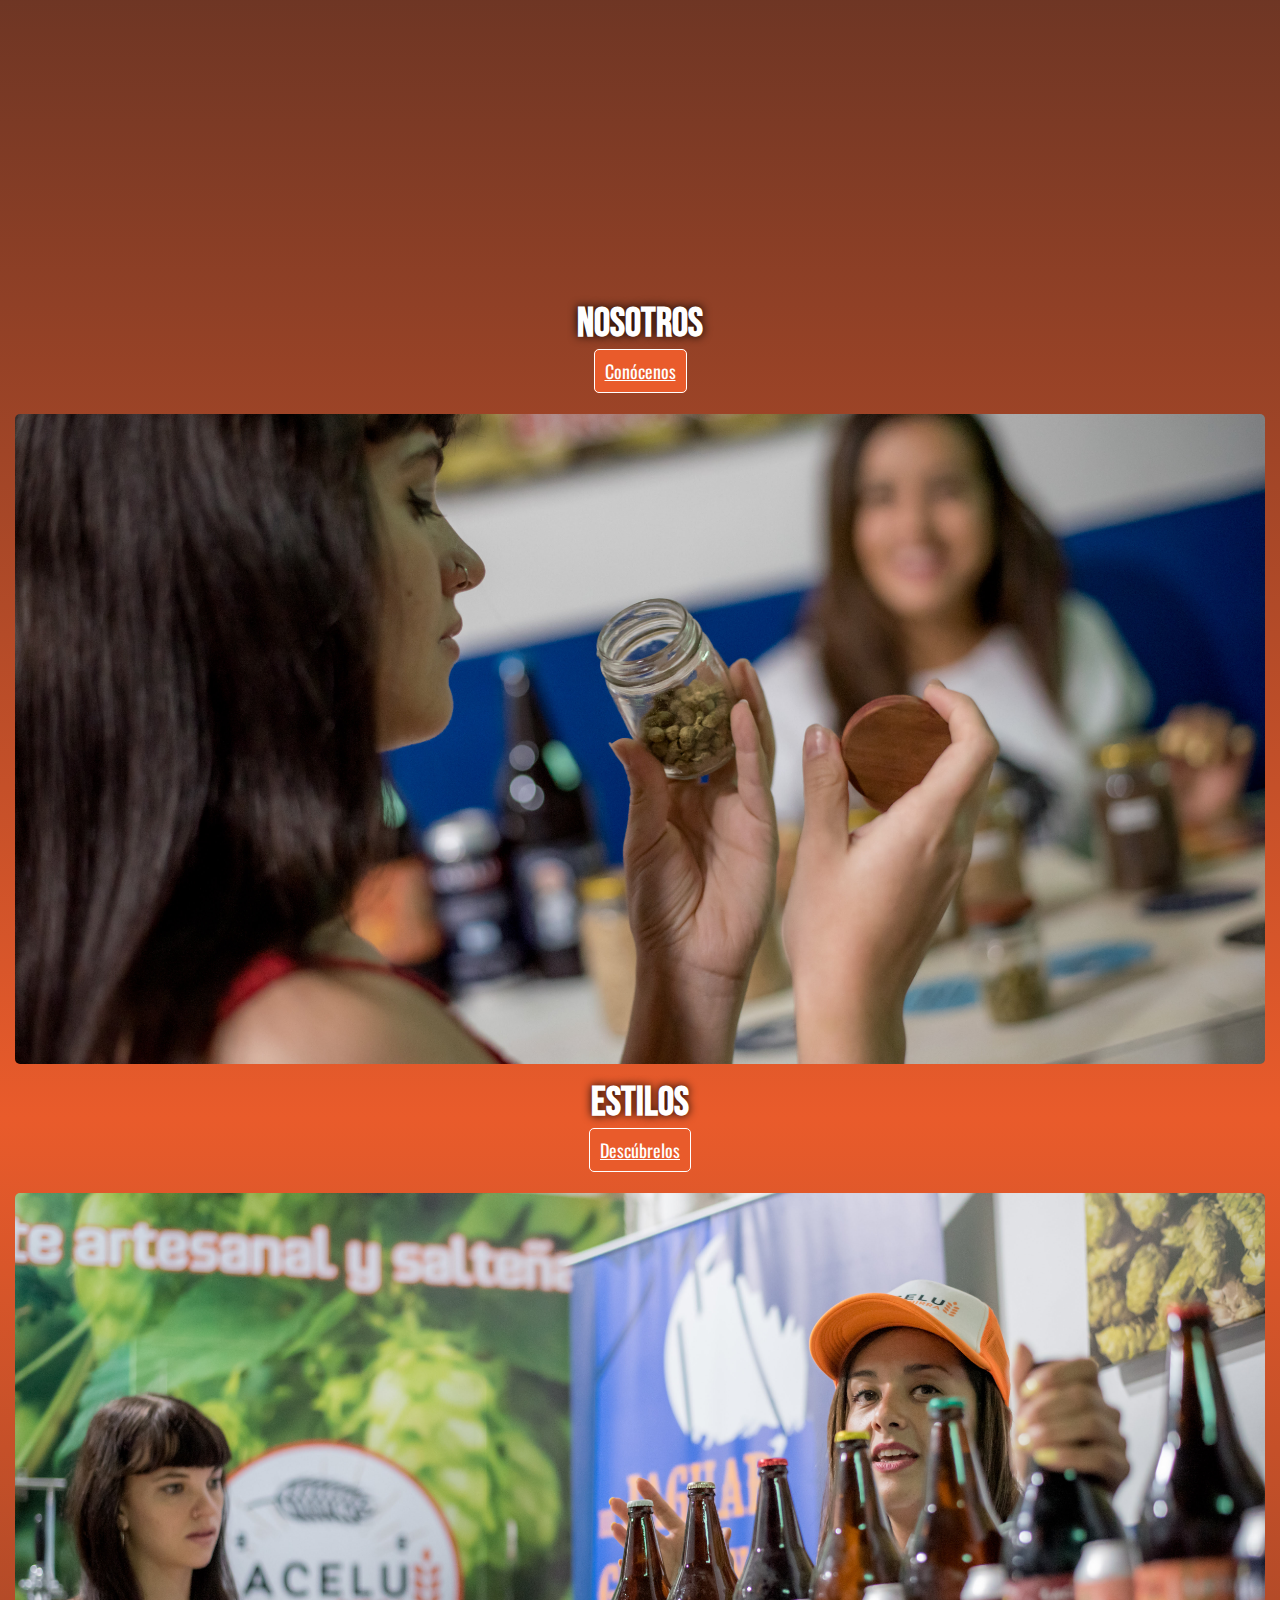
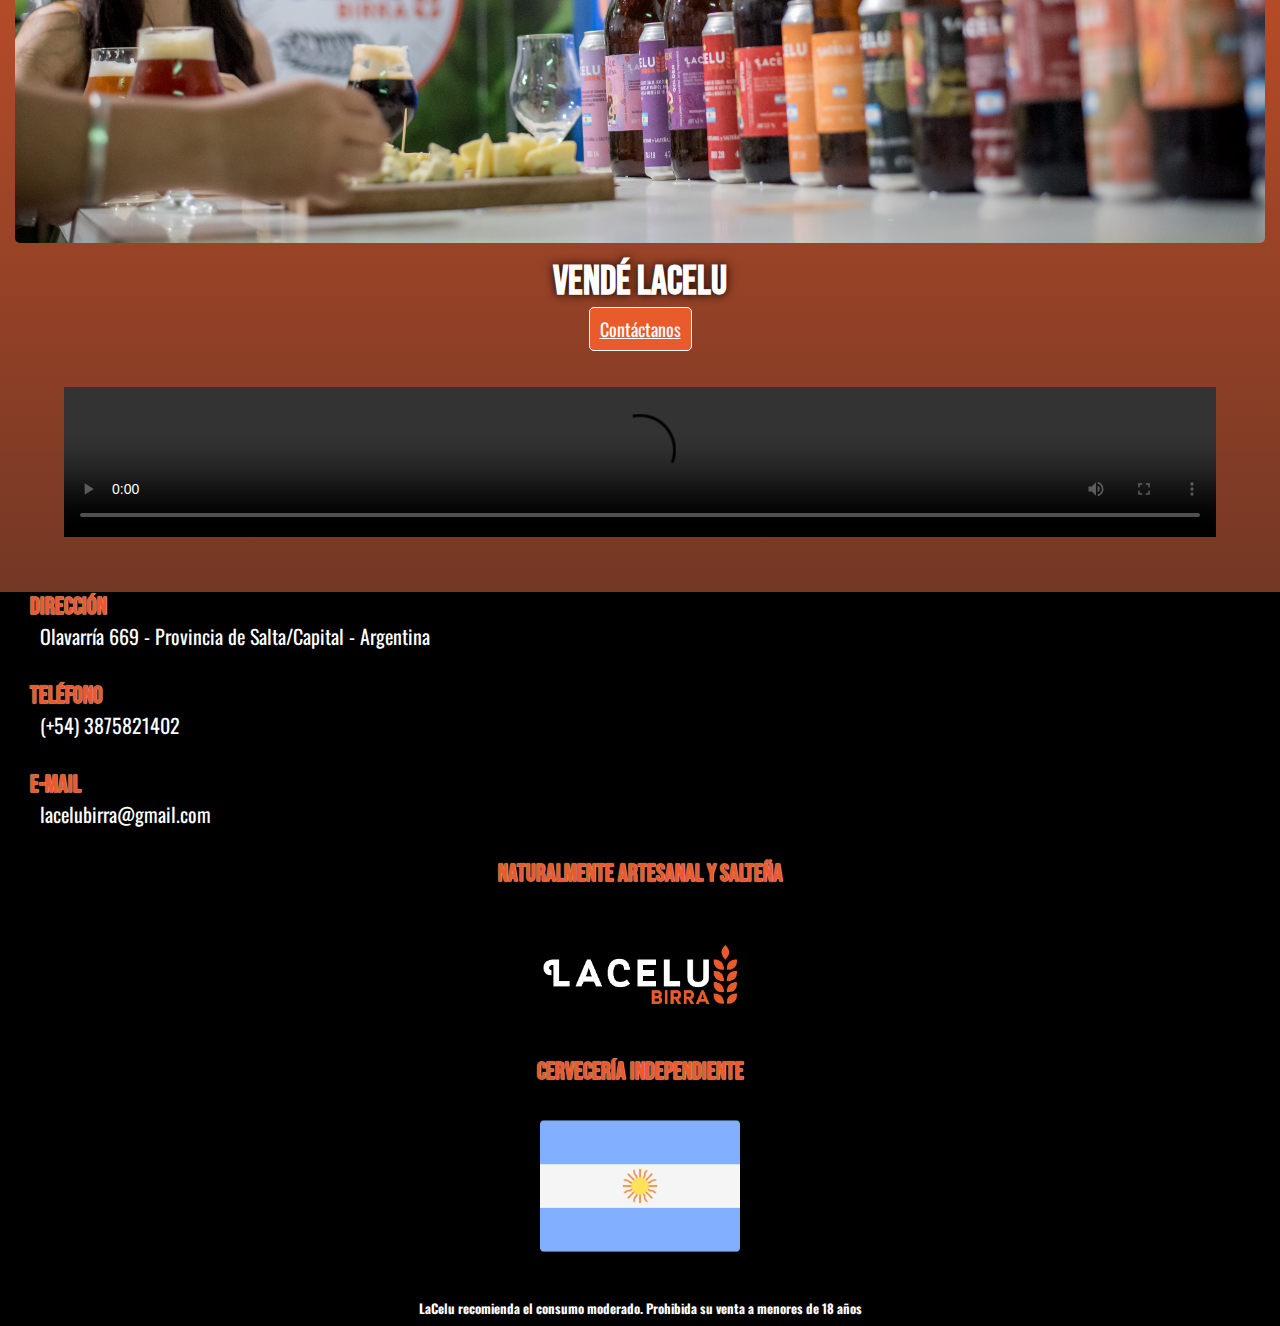
==== commit 80ce5d94: "se agrego enlace inicio a logoLaCelu" ====
--- a/index.html
+++ b/index.html
@@ -23,7 +23,7 @@
 
     <!-- boton de wpp -->
 
-    <a href="https://api.whatsapp.com/send?phone=3875821402&text=¡Saludos 🍻! ¡Bienvenidos/as a nuestra fábrica de cerveza artesanal!" class="btn-wsp" target="_blank">
+    <a href="https://api.whatsapp.com/send?phone=3875821402&text=¡Saludos 🍻! ¡Bienvenidos/as a nuestra fábrica de cerveza artesanal! Dejanos la consulta que quieras. En breve te responderemos" class="btn-wsp" target="_blank">
         <i class="fa-brands fa-whatsapp"></i>
     </a>
 
@@ -39,7 +39,9 @@
         </button>
 
         <!-- Brand -->
-        <img src="./img/index/logolacelusinfondo.png" alt="Logo" style="width:200px;">
+        <a class="btn-inicio" href="/index.html">
+            <img src="/img/index/logolacelusinfondo.png" alt="Logo" style="width:200px;">
+        </a>
 
         <!-- Navbar links -->
         <div class="collapse navbar-collapse" id="collapsibleNavbar">
--- a/style.css
+++ b/style.css
@@ -31,9 +31,15 @@
   background: white;
 }
 
+.btn-inicio {
+  text-decoration: none;
+  font-size: 10px;
+}
+
 .navbar {
   background-color: black;
   height: auto !important;
+  padding-top: 5px;
 }
 .navbar a {
   font-size: 28px;
@@ -588,10 +594,11 @@
 .secciongolden {
   background-image: linear-gradient(to right, #660434, #862837, #a14a3b, #b66d42, #c5924f, #c3954f, #c0974f, #be9a50, #ad7b3d, #995d2e, #834022, #6c2418);
   margin-bottom: 0;
-  padding: 15px;
-  display: flex;
-  flex-direction: column;
-  justify-content: center;
+  padding: 25px;
+  display: flex;
+  flex-direction: column;
+  justify-content: center;
+  align-items: center;
 }
 
 .txtgolden {
@@ -608,19 +615,21 @@
 }
 
 .imggolden {
-  display: flex;
-  justify-content: center;
-  align-items: center;
-  margin-right: 20px;
+  background-image: url(./img/estilos/goldenlogo.png);
+  background-size: cover;
+  background-position: center;
+  height: 350px;
+  width: 350px;
 }
 
 .seccionipa {
   background-image: linear-gradient(to right, #b71d37, #be4b3e, #c26c4c, #c68963, #caa380, #bda083, #b19c86, #a59889, #85796e, #665b54, #48403b, #2b2624);
   margin-bottom: 0;
-  padding: 15px;
-  display: flex;
-  flex-direction: column;
-  justify-content: center;
+  padding: 25px;
+  display: flex;
+  flex-direction: column;
+  justify-content: center;
+  align-items: center;
 }
 
 .txtipa {
@@ -637,19 +646,22 @@
 }
 
 .imgipa {
-  display: flex;
-  justify-content: center;
-  align-items: center;
-  margin-right: 20px;
+  background-image: url(./img/estilos/ipalogo.png);
+  background-position: center;
+  background-size: cover;
+  height: 350px;
+  width: 350px;
+  border-radius: 5px;
 }
 
 .seccionporter {
   background-image: linear-gradient(to right, #610d1b, #5e112d, #561a3c, #4a2347, #3c2a4e, #402d51, #443154, #483457, #5e3558, #733653, #843a4b, #90413f);
   margin-bottom: 0;
-  padding: 15px;
-  display: flex;
-  flex-direction: column;
-  justify-content: center;
+  padding: 25px;
+  display: flex;
+  flex-direction: column;
+  justify-content: center;
+  align-items: center;
 }
 
 .txtporter {
@@ -666,19 +678,22 @@
 }
 
 .imgporter {
-  display: flex;
-  justify-content: center;
-  align-items: center;
-  margin-right: 20px;
+  background-image: url(./img/estilos/porterlogo.png);
+  background-position: center;
+  background-size: cover;
+  height: 350px;
+  width: 350px;
+  border-radius: 5px;
 }
 
 .secciondulce {
   background-image: linear-gradient(to right, #e0a9c5, #e3b4cd, #e6bed5, #e9c9dd, #ecd3e4, #e7ccdd, #e1c4d6, #dcbdcf, #cda3b7, #bf889f, #b06f85, #a1556b);
   margin-bottom: 0;
-  padding: 15px;
-  display: flex;
-  flex-direction: column;
-  justify-content: center;
+  padding: 25px;
+  display: flex;
+  flex-direction: column;
+  justify-content: center;
+  align-items: center;
 }
 
 .txtdulce {
@@ -695,19 +710,22 @@
 }
 
 .imgdulce {
-  display: flex;
-  justify-content: center;
-  align-items: center;
-  margin-right: 20px;
+  background-image: url(./img/estilos/dulcelogo.png);
+  background-position: center;
+  background-size: cover;
+  height: 350px;
+  width: 350px;
+  border-radius: 5px;
 }
 
 .seccionkolsch {
   background-image: linear-gradient(to right, #fae343, #fbda4f, #fbd25b, #f8ca65, #f4c36f, #f2bd6d, #f0b76c, #eeb16b, #f0aa60, #f1a455, #f39c4a, #f59540);
   margin-bottom: 0;
-  padding: 15px;
-  display: flex;
-  flex-direction: column;
-  justify-content: center;
+  padding: 25px;
+  display: flex;
+  flex-direction: column;
+  justify-content: center;
+  align-items: center;
 }
 
 .txtkolsch {
@@ -724,19 +742,22 @@
 }
 
 .imgkolsch {
-  display: flex;
-  justify-content: center;
-  align-items: center;
-  margin-right: 20px;
+  background-image: url(./img/estilos/kolschlogo.png);
+  background-position: center;
+  background-size: cover;
+  height: 350px;
+  width: 350px;
+  border-radius: 5px;
 }
 
 .seccionscotish {
   background-image: linear-gradient(to left, #b70c13, #bd4518, #c26627, #c6833d, #cb9d59, #c29e62, #ba9f6b, #b29f75, #998969, #80735e, #675f52, #4e4b47);
   margin-bottom: 0;
-  padding: 15px;
-  display: flex;
-  flex-direction: column;
-  justify-content: center;
+  padding: 25px;
+  display: flex;
+  flex-direction: column;
+  justify-content: center;
+  align-items: center;
 }
 
 .txtscotish {
@@ -753,19 +774,22 @@
 }
 
 .imgscotish {
-  display: flex;
-  justify-content: center;
-  align-items: center;
-  margin-right: 20px;
+  background-image: url(./img/estilos/scotishlogo.png);
+  background-position: center;
+  background-size: cover;
+  height: 350px;
+  width: 350px;
+  border-radius: 5px;
 }
 
 .seccionlaregalona {
   background-image: linear-gradient(to right, #40beb5, #55a286, #5f8660, #5f6b45, #575134, #5e4b36, #60463c, #5d4342, #6c535c, #756576, #79798f, #7c8ea2);
   margin-bottom: 0;
-  padding: 15px;
-  display: flex;
-  flex-direction: column;
-  justify-content: center;
+  padding: 25px;
+  display: flex;
+  flex-direction: column;
+  justify-content: center;
+  align-items: center;
 }
 
 .txtlaregalona {
@@ -782,19 +806,22 @@
 }
 
 .imglaregalona {
-  display: flex;
-  justify-content: center;
-  align-items: center;
-  margin-right: 20px;
+  background-image: url(./img/estilos/laregalonalogo.png);
+  background-position: center;
+  background-size: cover;
+  height: 350px;
+  width: 350px;
+  border-radius: 5px;
 }
 
 .seccionintensidad {
   background-image: linear-gradient(to right, #463b31, #594742, #6a5458, #76646f, #7d7586, #7c7790, #787a9a, #717da4, #6c6fa4, #6e5fa0, #754c98, #7e358b);
   margin-bottom: 0;
-  padding: 15px;
-  display: flex;
-  flex-direction: column;
-  justify-content: center;
+  padding: 25px;
+  display: flex;
+  flex-direction: column;
+  justify-content: center;
+  align-items: center;
 }
 
 .txtintensidad {
@@ -811,19 +838,22 @@
 }
 
 .imgintensidad {
-  display: flex;
-  justify-content: center;
-  align-items: center;
-  margin-right: 20px;
+  background-image: url(./img/estilos/intensidadlogo.png);
+  background-position: center;
+  background-size: cover;
+  height: 350px;
+  width: 350px;
+  border-radius: 5px;
 }
 
 .secciondivino {
   background-image: linear-gradient(to right, #ee9150, #f3847c, #df84a1, #bc8cb5, #9a92b5, #958eae, #918aa8, #8c86a1, #9b7a97, #a96e81, #ae6662, #a36641);
   margin-bottom: 0;
-  padding: 15px;
-  display: flex;
-  flex-direction: column;
-  justify-content: center;
+  padding: 25px;
+  display: flex;
+  flex-direction: column;
+  justify-content: center;
+  align-items: center;
 }
 
 .txtdivino {
@@ -840,10 +870,12 @@
 }
 
 .imgdivino {
-  display: flex;
-  justify-content: center;
-  align-items: center;
-  margin-right: 20px;
+  background-image: url(./img/estilos/divinologo.png);
+  background-position: center;
+  background-size: cover;
+  height: 350px;
+  width: 350px;
+  border-radius: 5px;
 }
 
 .portadachoperas {
@@ -863,6 +895,7 @@
   margin-bottom: 15px;
   font-family: "Bebas Neue", cursive;
   font-size: 55px;
+  padding-left: 15px;
 }
 
 .mainchoperas {
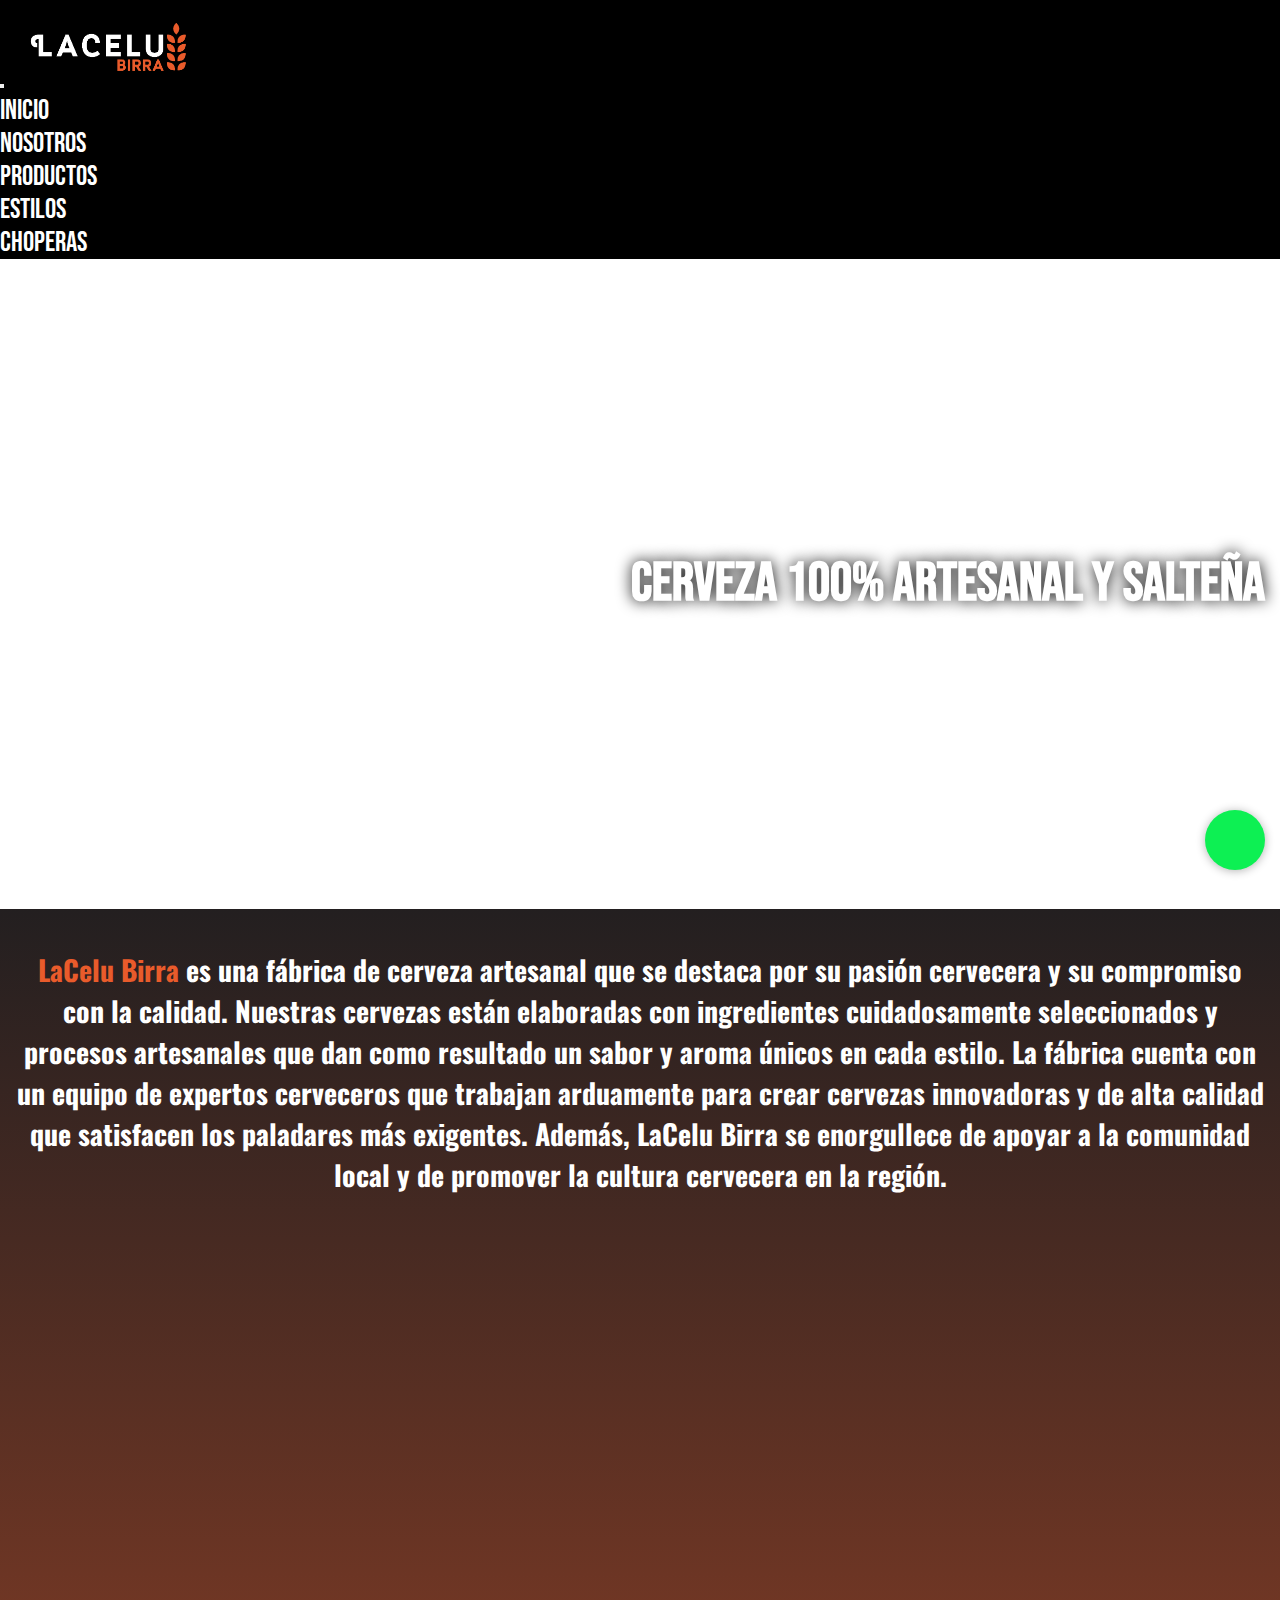
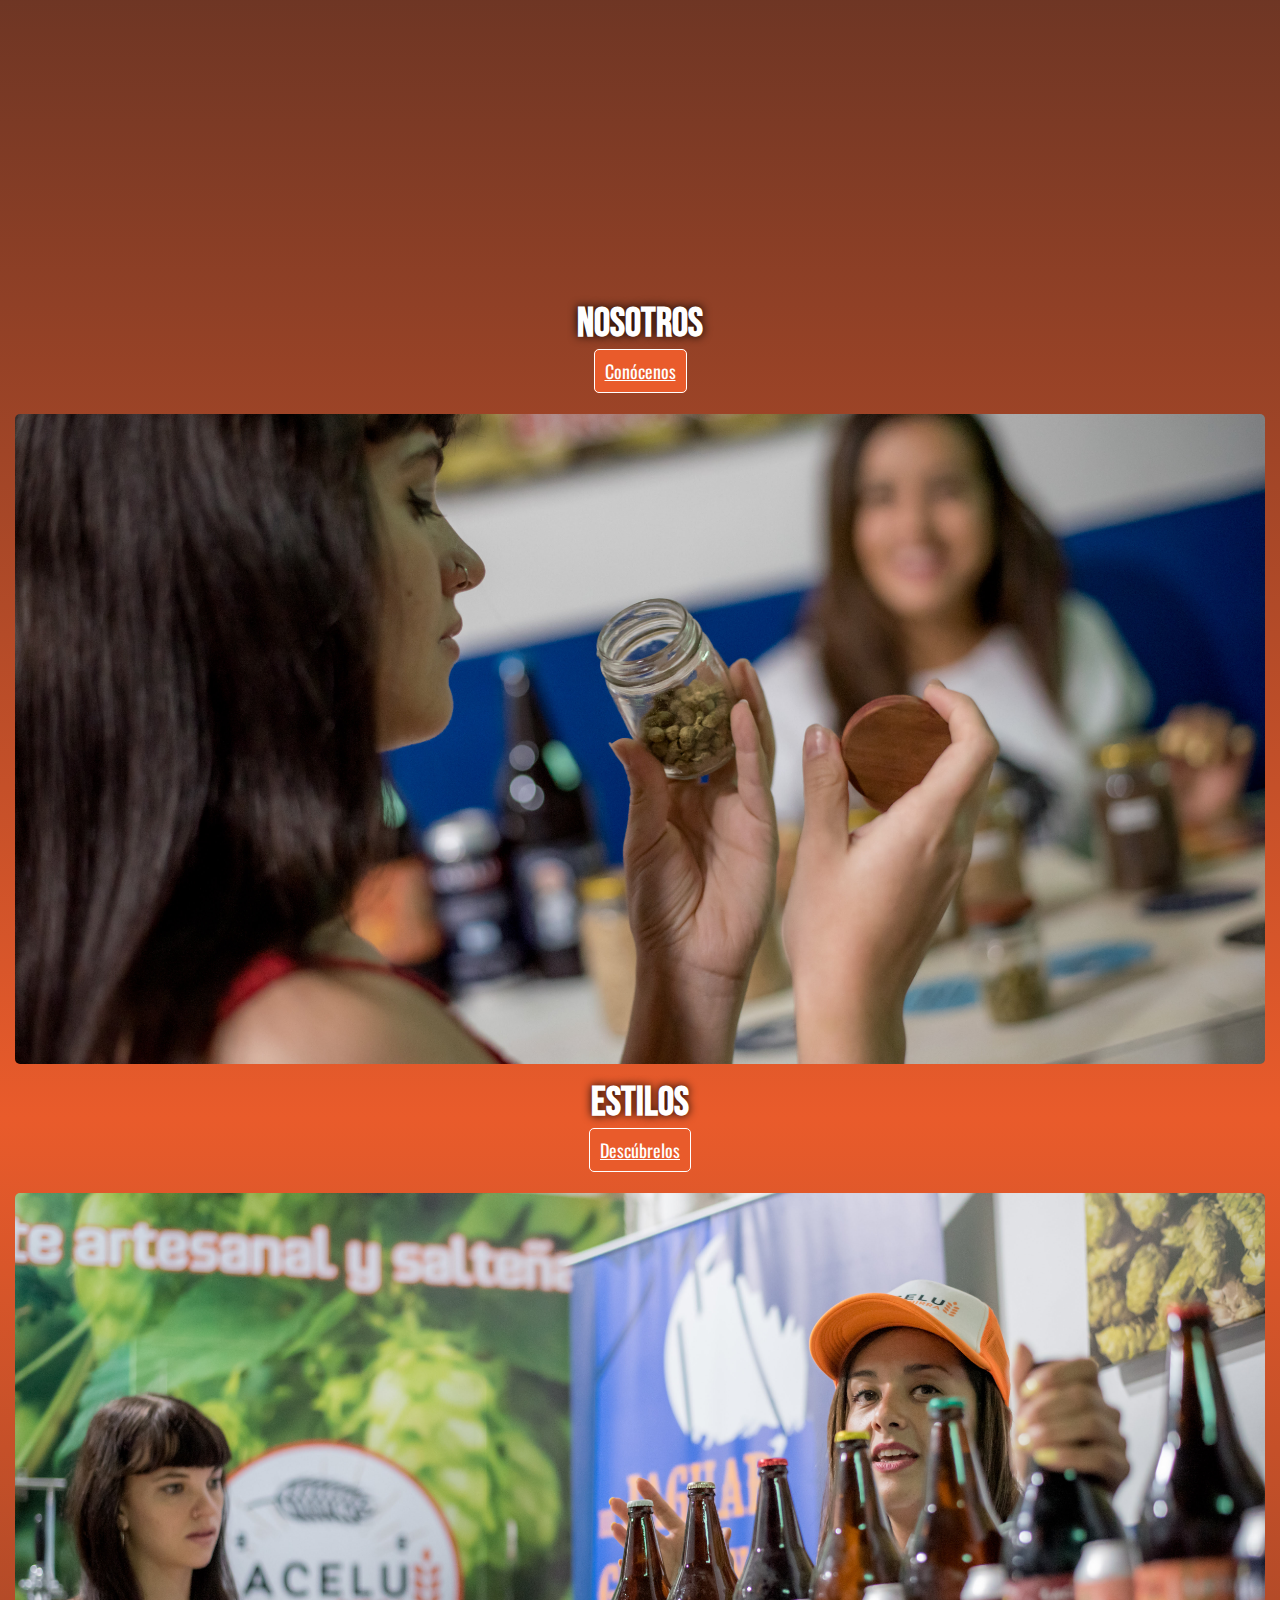
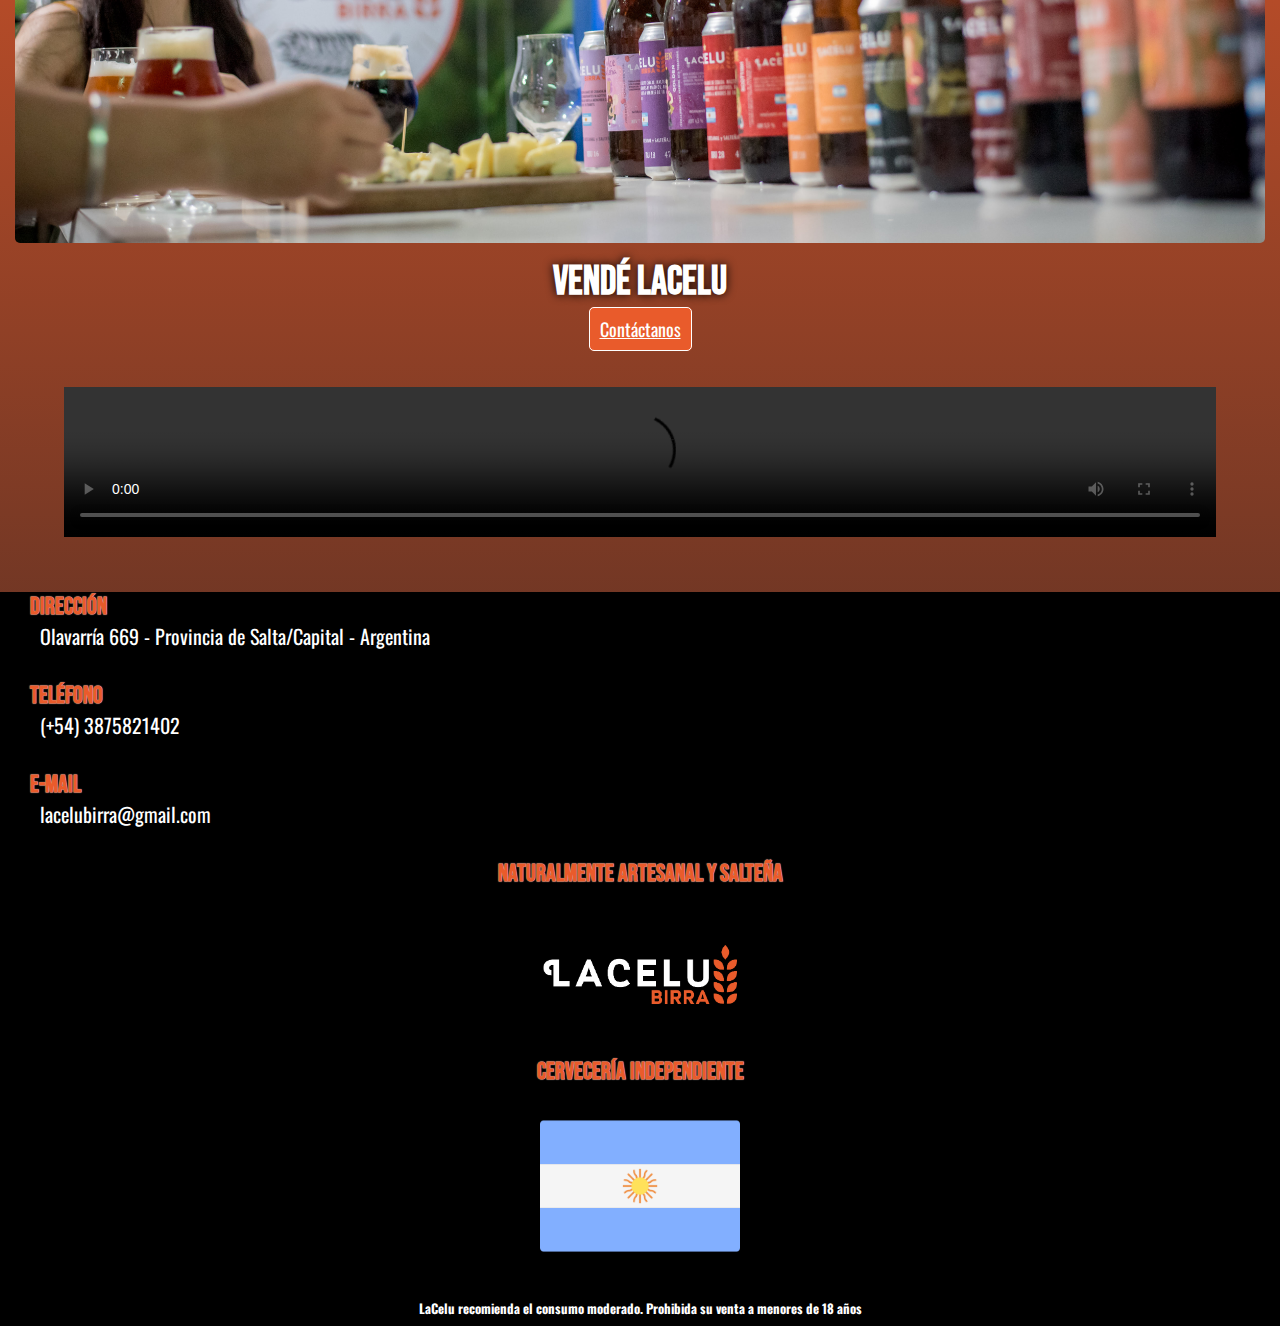
==== commit b17fd30a: "modificacion leyenda wpp" ====
--- a/index.html
+++ b/index.html
@@ -23,7 +23,7 @@
 
     <!-- boton de wpp -->
 
-    <a href="https://api.whatsapp.com/send?phone=3875821402&text=¡Saludos 🍻! ¡Bienvenidos/as a nuestra fábrica de cerveza artesanal! Dejanos la consulta que quieras. En breve te responderemos" class="btn-wsp" target="_blank">
+    <a href="https://api.whatsapp.com/send?phone=3875821402&text=¡Saludos 🍻! ¡Bienvenidos/as a nuestra fábrica de cerveza artesanal! Dejanos la consulta que quieras realizar. En breve te responderemos" class="btn-wsp" target="_blank">
         <i class="fa-brands fa-whatsapp"></i>
     </a>
 
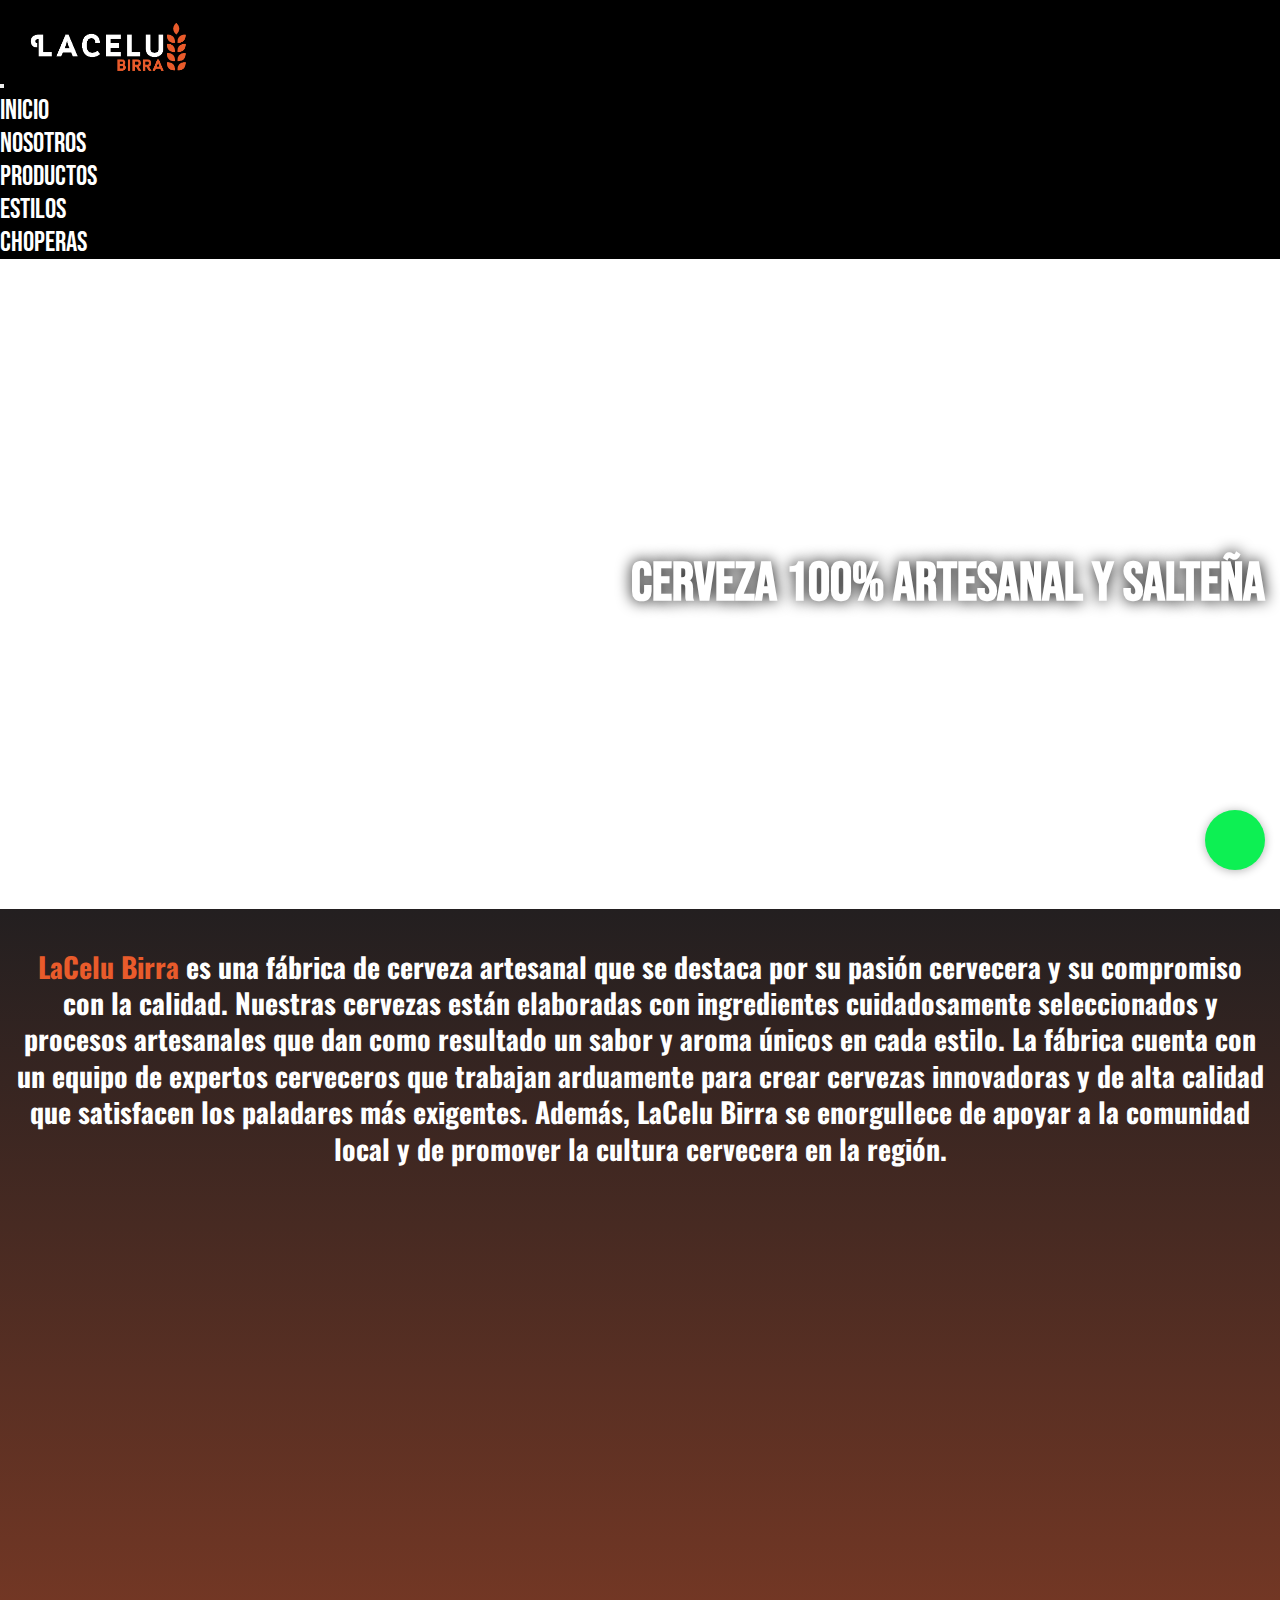
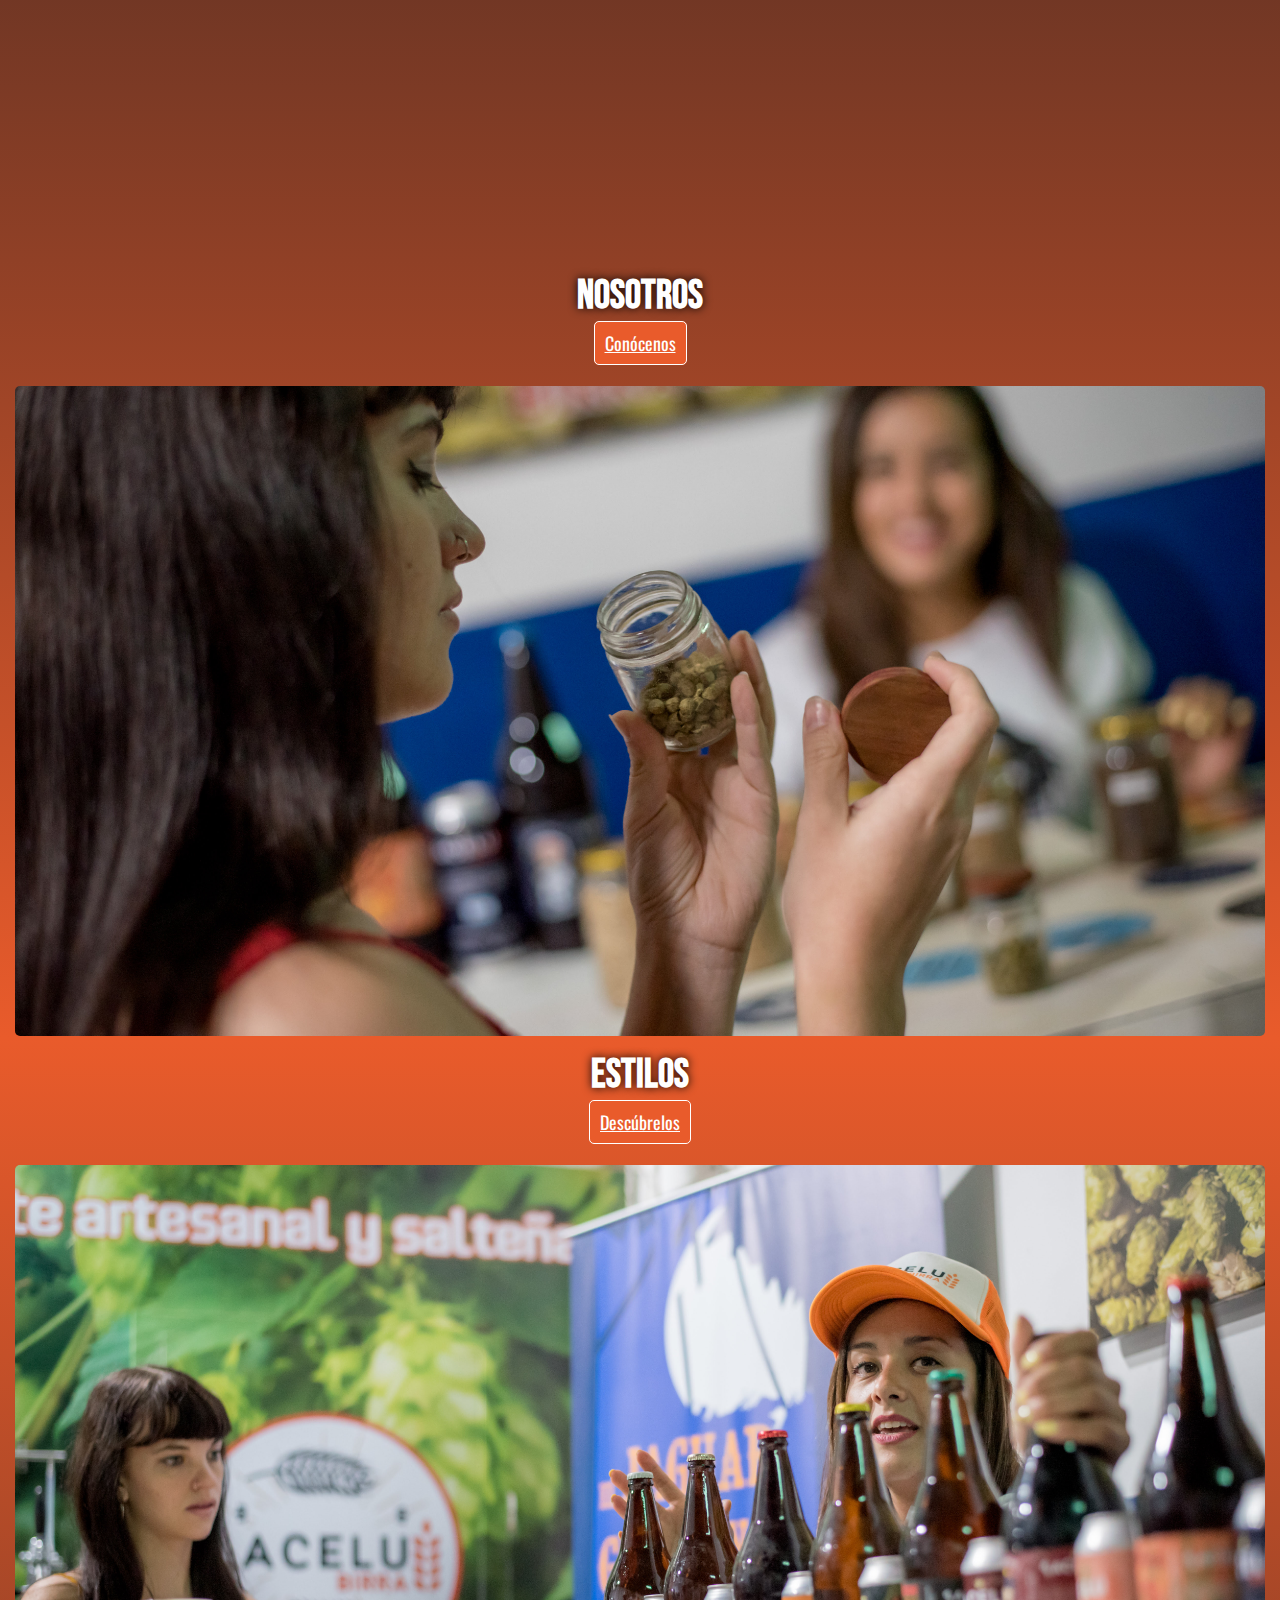
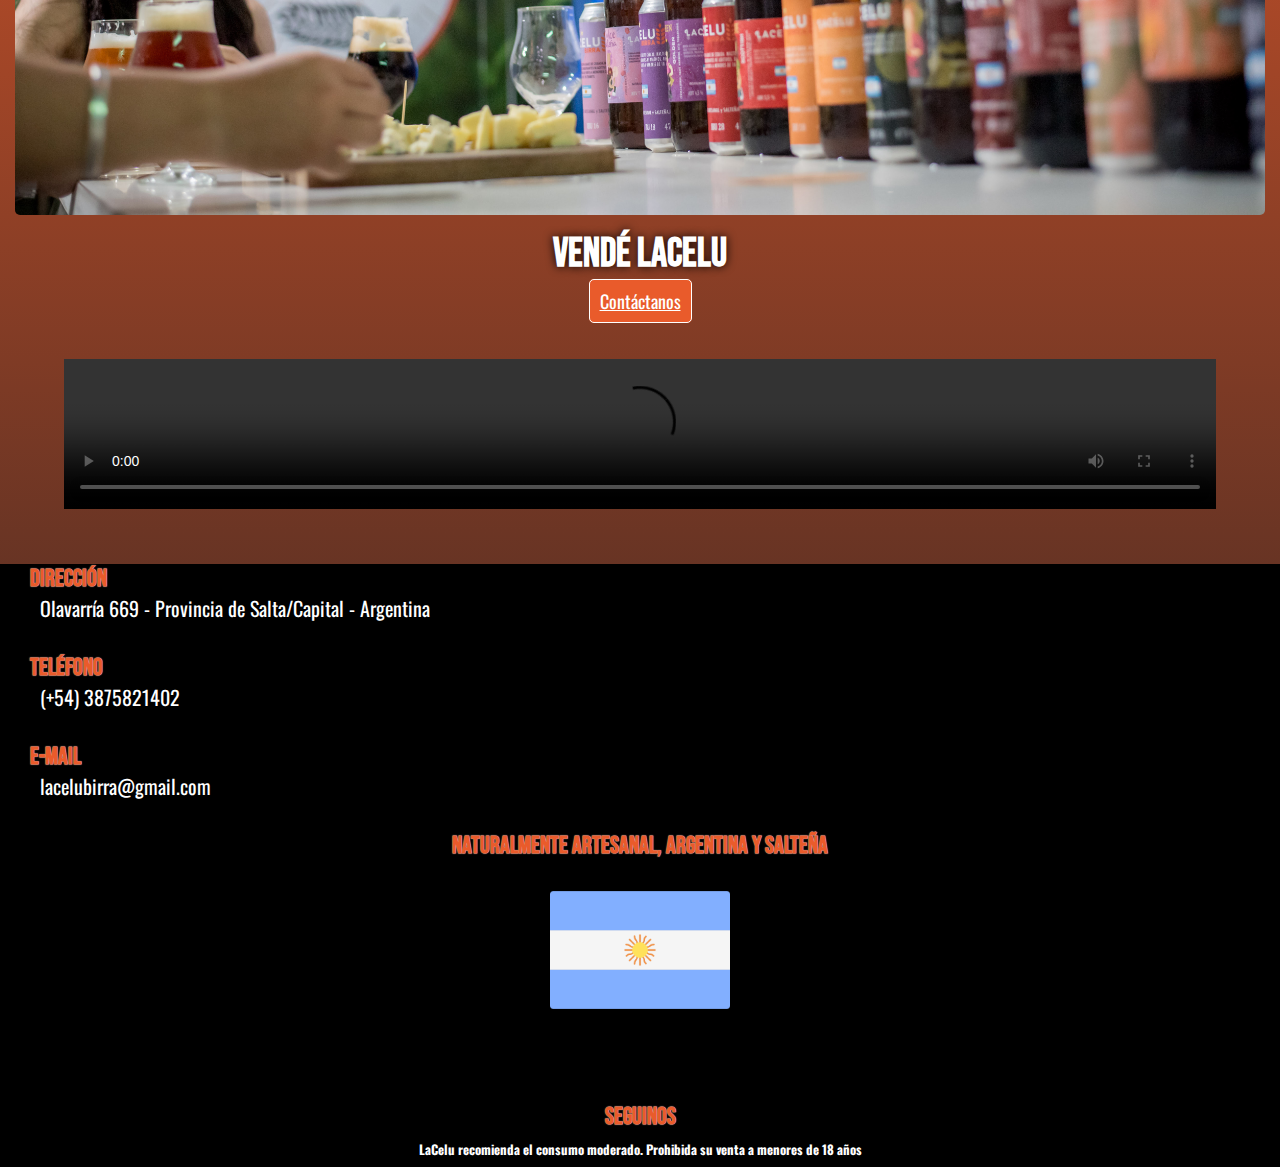
==== commit 1561d8a5: "ultima modificacion" ====
--- a/index.html
+++ b/index.html
@@ -133,12 +133,14 @@
                     <p>lacelubirra@gmail.com</p>
                 </aside>
                 <aside class="Fcenter col-md-4">
-                    <h2>Naturalmente artesanal y salteña</h2>
-                    <img src="./img/index/logolacelusinfondo.png" alt="Logolacelu" style="width:250px">
+                    <h2>Naturalmente artesanal, argentina y salteña</h2>
+                    <img src="/img/index/banderargentina.png" alt="Logolacelu" style="width:180px">
                 </aside>
                 <aside class="Fright col-md-4">
-                    <h2>Cervecería independiente</h2>
-                    <img src="./img/index/banderargentina.png" alt="banderargentina" style="width:200px;">
+                    <h2>Seguinos</h2>
+                    <a href="https://www.instagram.com/lacelubirra/" target="_blank">
+                        <i class="fa-brands fa-instagram"></i>
+                    </a>
 
                 </aside>
             </div>
--- a/style.css
+++ b/style.css
@@ -98,6 +98,7 @@
   font-size: 28px;
   font-family: "Oswald", sans-serif;
   padding-top: 15px;
+  line-height: 1.3;
 }
 .prologo strong {
   color: #e95b2b;
@@ -204,11 +205,16 @@
 }
 
 .Fcenter img {
-  margin-top: 35px;
+  margin-bottom: 28px;
 }
 
 .Fright {
   text-align: center;
+}
+.Fright .fa-instagram {
+  font-size: 130px;
+  color: #e95b2b;
+  padding-top: 18px;
 }
 
 .footer h2 {
@@ -267,7 +273,7 @@
 }
 
 .seccion1Nos {
-  padding: 25px;
+  padding: 15px;
 }
 
 .articleNos1 {
@@ -282,7 +288,7 @@
   display: flex;
   flex-direction: column;
   align-items: center;
-  padding-top: 60px;
+  padding-top: 35px;
 }
 
 .asideNos1 h2 {
@@ -299,6 +305,7 @@
   font-family: "Oswald", sans-serif;
   font-size: 28px;
   text-align: center;
+  line-height: 1.3;
 }
 
 .seccion2Nos {
@@ -327,6 +334,7 @@
   text-align: center;
   font-size: 28px;
   padding-bottom: 5px;
+  line-height: 1.3;
 }
 
 .aside2Nos {
@@ -371,11 +379,12 @@
   font-family: "Oswald", sans-serif;
   text-align: center;
   font-size: 28px;
+  line-height: 1.3;
 }
 
 .seccion4Nos {
   padding: 25px;
-  padding-bottom: 25px;
+  padding-bottom: 20px;
 }
 
 .article4Nos {
@@ -399,6 +408,7 @@
   text-align: center;
   font-size: 28px;
   padding-bottom: 5px;
+  line-height: 1.3;
 }
 
 .aside4Nos {
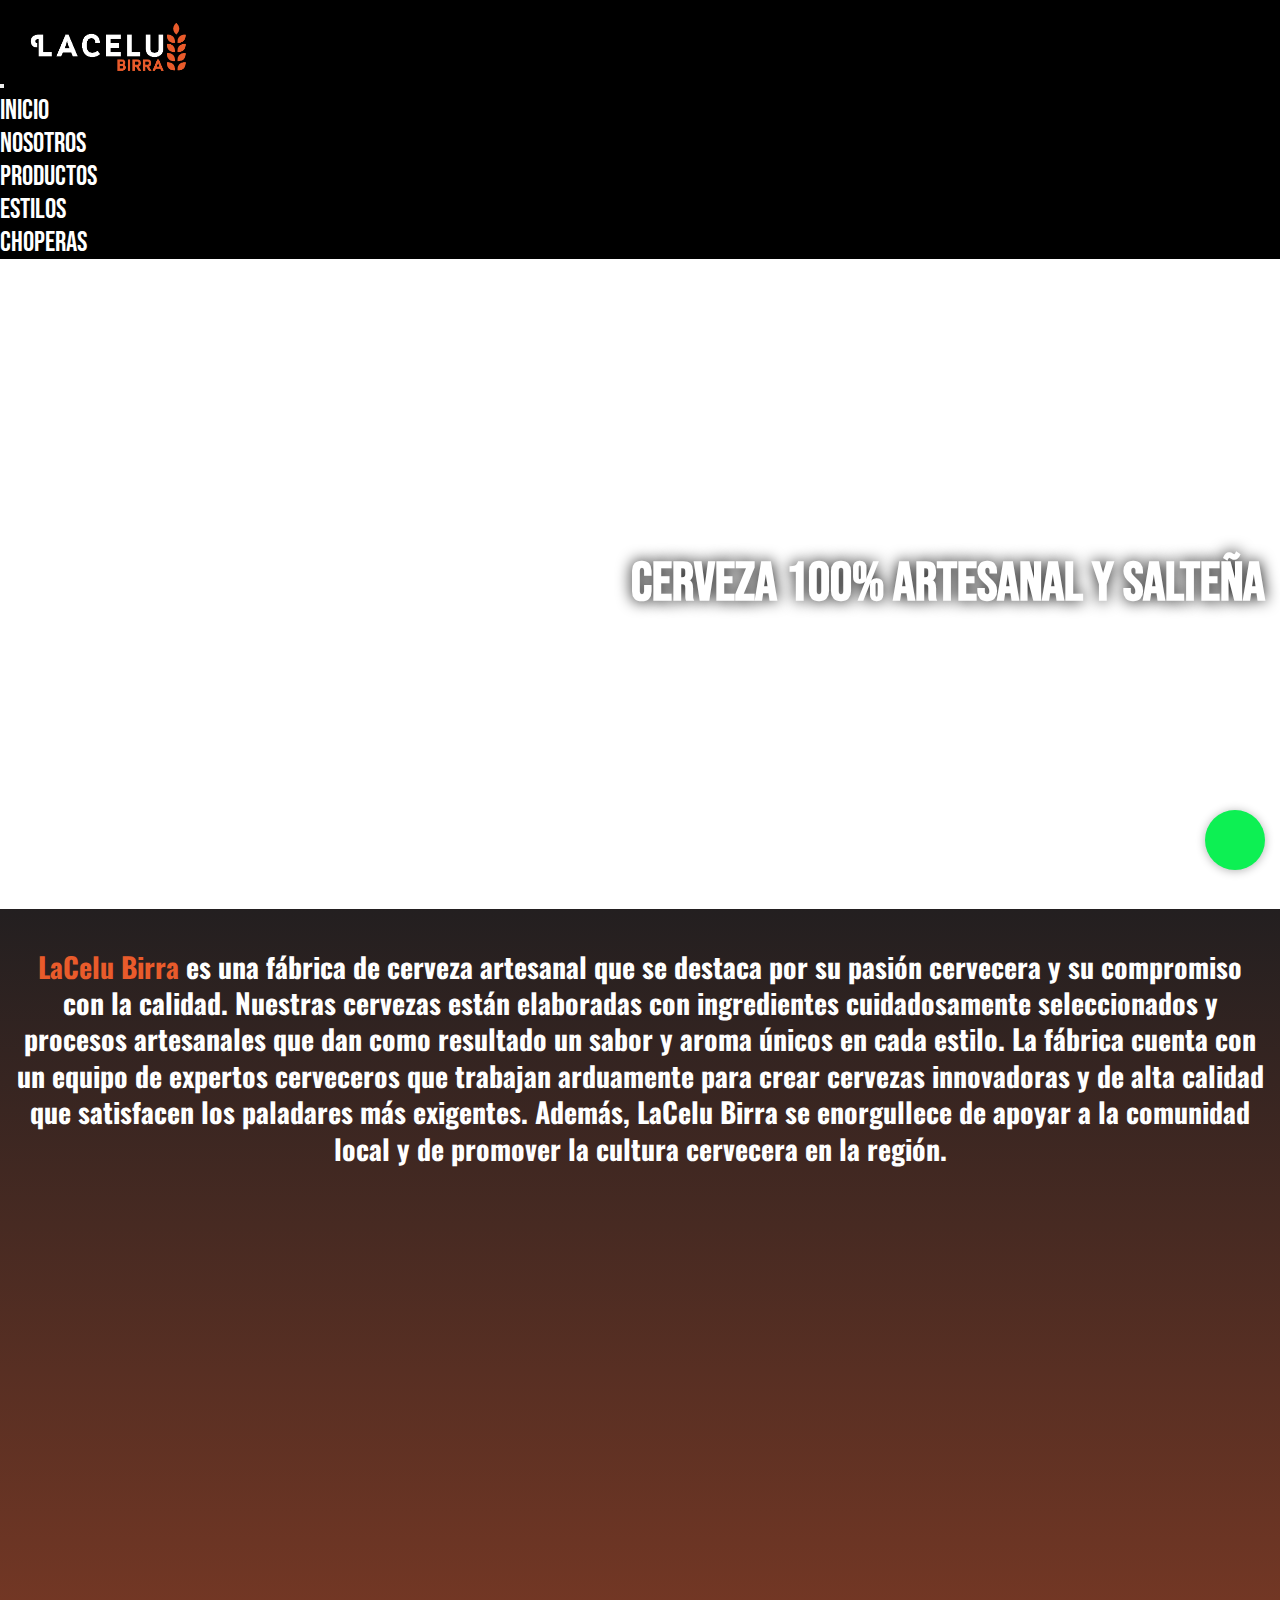
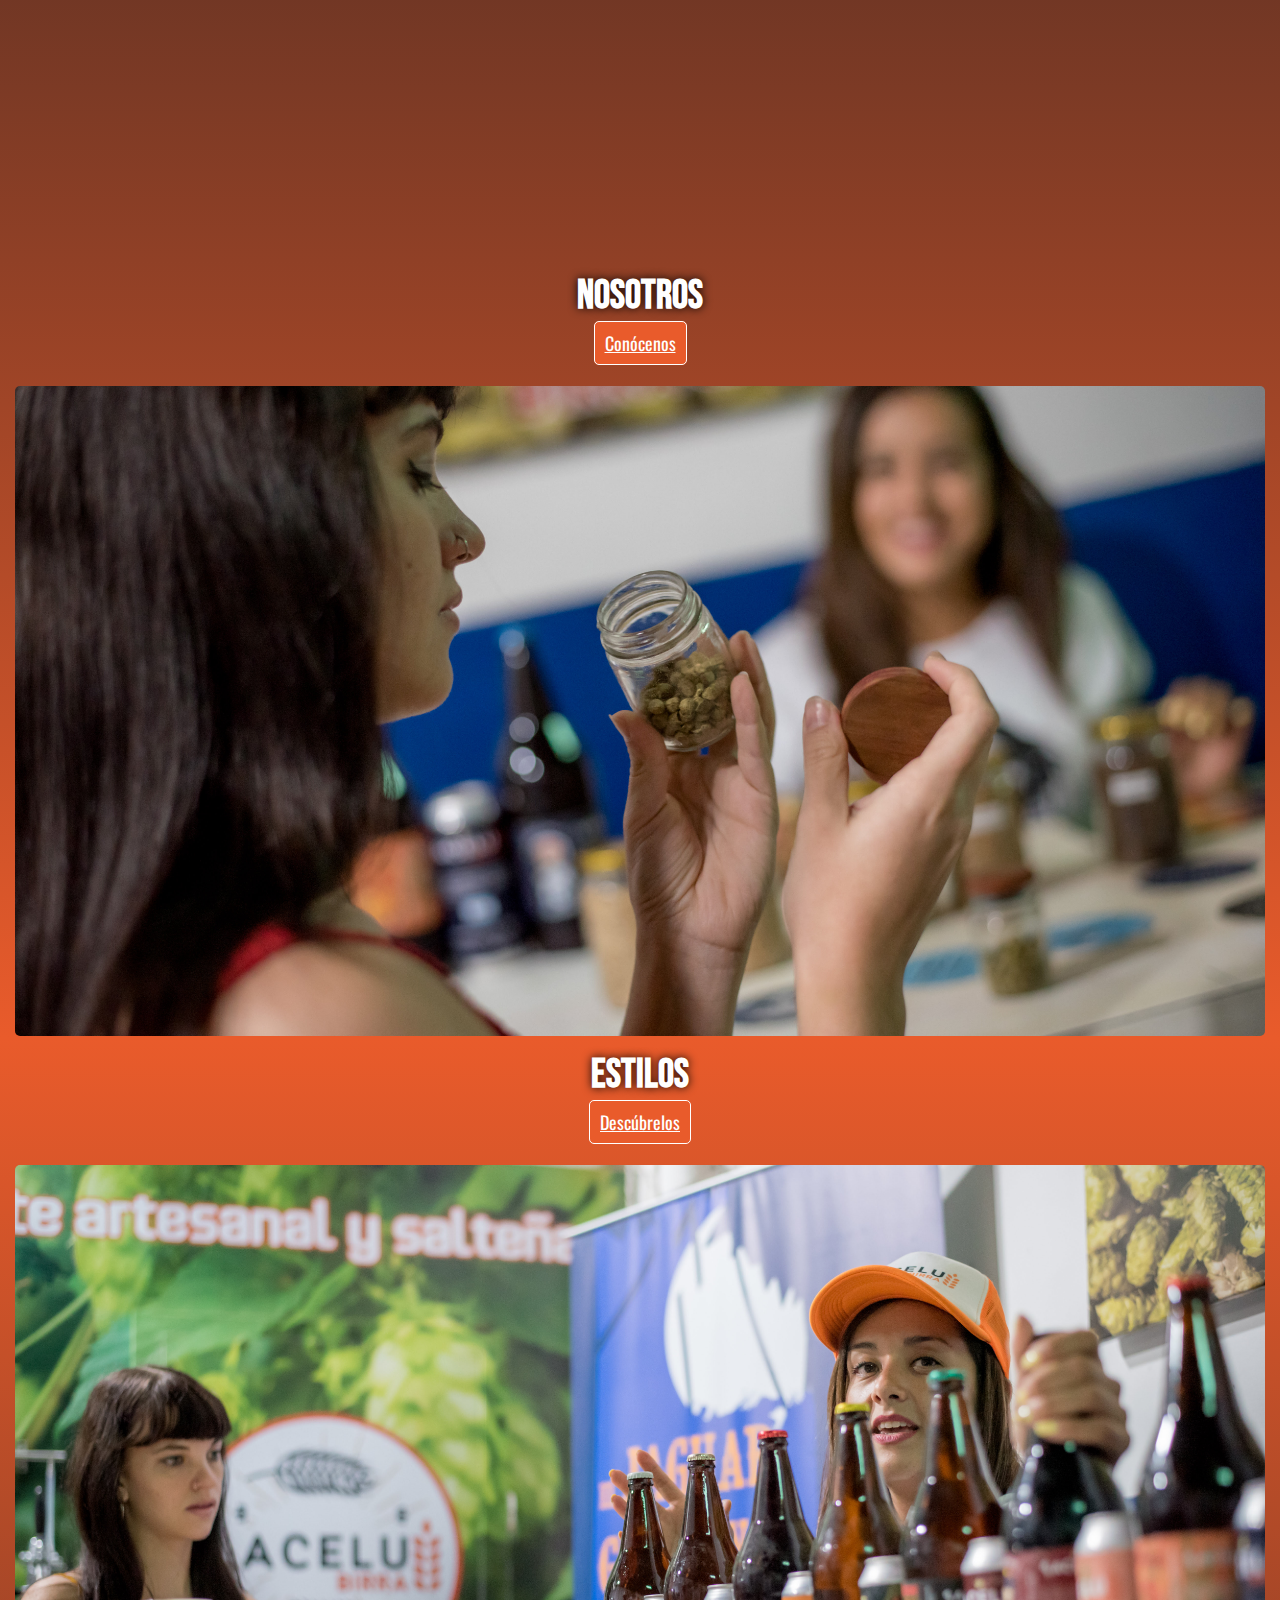
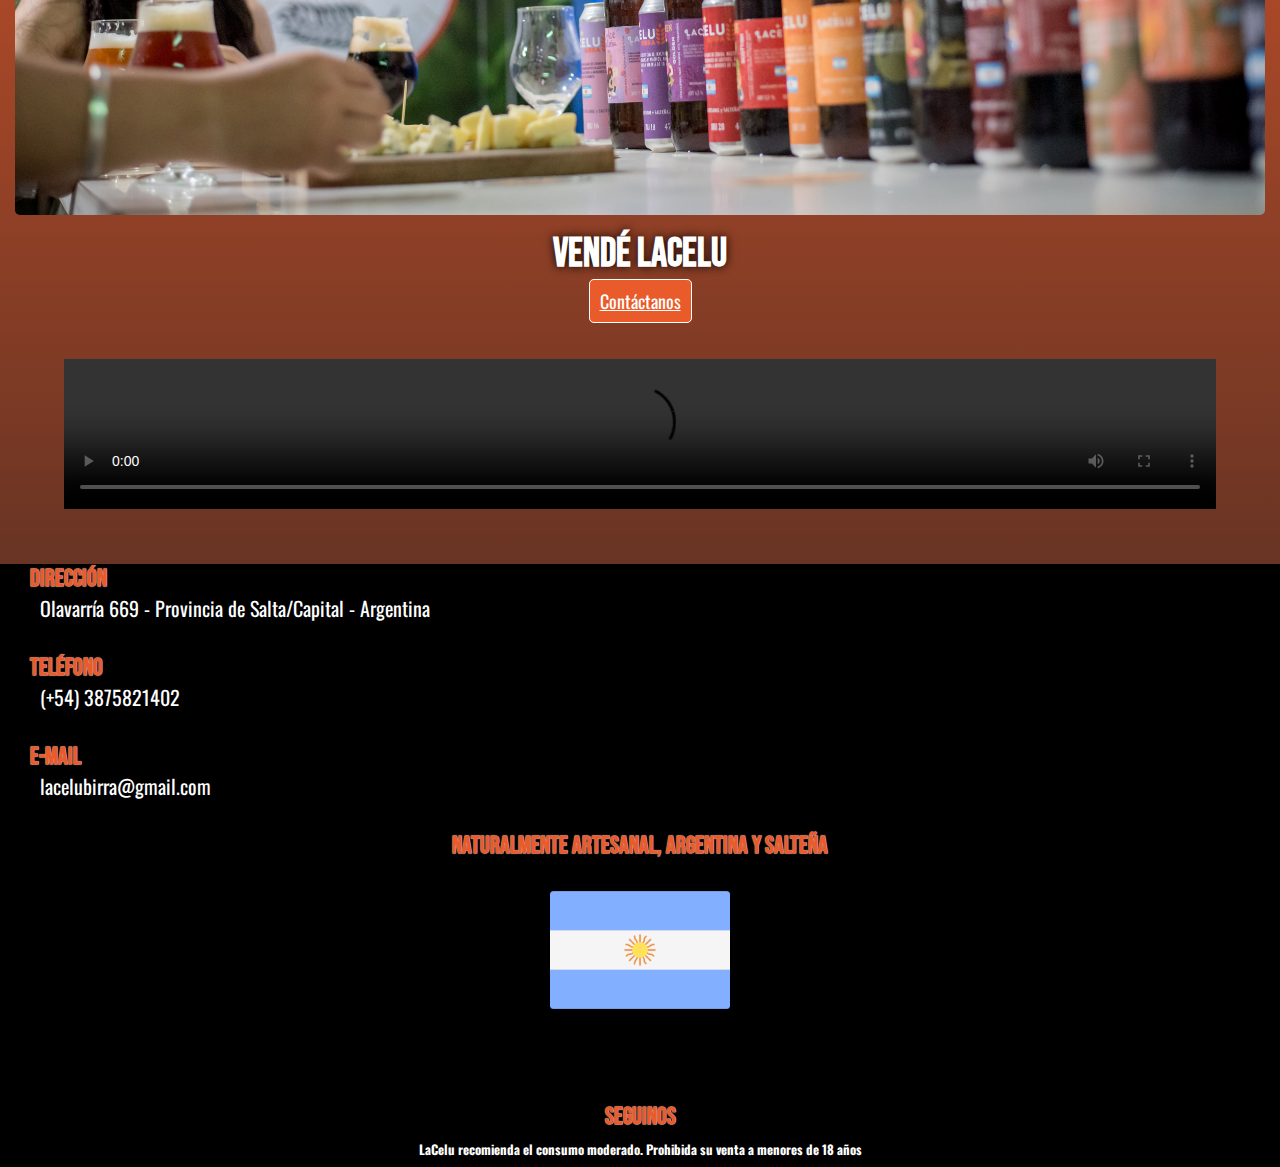
==== commit 8d7eec33: "agrego nuevos estilos" ====
--- a/index.html
+++ b/index.html
@@ -24,7 +24,7 @@
     <!-- boton de wpp -->
 
     <a href="https://api.whatsapp.com/send?phone=3875821402&text=¡Saludos 🍻! ¡Bienvenidos/as a nuestra fábrica de cerveza artesanal! Dejanos la consulta que quieras realizar. En breve te responderemos" class="btn-wsp" target="_blank">
-        <i class="fa-brands fa-whatsapp"></i>
+        <i class="fa-brands fa-whatsapp"></i> 
     </a>
 
     <!-- boton de wpp -->
--- a/style.css
+++ b/style.css
@@ -25,6 +25,7 @@
   padding-top: 1px;
   padding-left: 3px;
 }
+
 .btn-wsp:hover {
   text-decoration: none;
   color: #0df053;
@@ -41,6 +42,7 @@
   height: auto !important;
   padding-top: 5px;
 }
+
 .navbar a {
   font-size: 28px;
   color: white;
@@ -49,6 +51,7 @@
   padding-top: 10px;
   transition: color 0.3s linear 0.2s;
 }
+
 .navbar a:hover {
   color: #e95b2b !important;
 }
@@ -68,6 +71,7 @@
   justify-content: end;
   align-items: center;
 }
+
 .jumbotronportada h1 {
   color: white;
   text-shadow: 0 0 15px black;
@@ -90,6 +94,7 @@
   padding-top: 25px;
   padding-bottom: 25px;
 }
+
 .prologo h2 {
   color: white;
   margin-top: 0;
@@ -100,6 +105,7 @@
   padding-top: 15px;
   line-height: 1.3;
 }
+
 .prologo strong {
   color: #e95b2b;
 }
@@ -109,6 +115,7 @@
   padding: 15px;
   padding-bottom: 15px;
 }
+
 .container-fluid h2 {
   color: white;
   text-shadow: 0 0 10px black;
@@ -116,6 +123,7 @@
   padding: 10px;
   font-family: "Bebas Neue", cursive;
 }
+
 .container-fluid .btnindex {
   background-color: #e95b2b;
   border-radius: 5px;
@@ -125,14 +133,17 @@
   font-size: 18px;
   font-family: "Oswald", sans-serif;
 }
+
 .container-fluid .btnindex:hover {
   transform: scale(1.08);
   transition: all 0.9s;
 }
+
 .container-fluid .Nleft {
   text-align: center;
   padding-bottom: 30px;
 }
+
 .container-fluid .imgnosotrosinicio {
   background-image: url(./img/index/img1.JPG);
   background-position: bottom;
@@ -141,14 +152,17 @@
   margin-bottom: 5px;
   border-radius: 5px;
 }
+
 .container-fluid .imgnosotrosinicio:hover {
   transform: scale(1.03);
   transition: all 0.9s;
 }
+
 .container-fluid .Ncenter {
   text-align: center;
   padding-bottom: 30px;
 }
+
 .container-fluid .imgestilosinicio {
   background-image: url(./img/index/img2.jpg);
   background-position: center;
@@ -157,14 +171,17 @@
   margin-bottom: 5px;
   border-radius: 5px;
 }
+
 .container-fluid .imgestilosinicio:hover {
   transform: scale(1.03);
   transition: all 0.9s;
 }
+
 .container-fluid .Nright {
   text-align: center;
   padding-bottom: 30px;
 }
+
 .container-fluid .imgvendelaceluinicio {
   background-image: url(./img/index/vendelaceluindex.jpg);
   background-position: right;
@@ -173,6 +190,7 @@
   margin-bottom: 5px;
   border-radius: 5px;
 }
+
 .container-fluid .imgvendelaceluinicio:hover {
   transform: scale(1.03);
   transition: all 0.9s;
@@ -184,6 +202,7 @@
   justify-content: center;
   padding-bottom: 25px;
 }
+
 .containervideo .videoindex {
   height: auto;
   width: 90%;
@@ -211,6 +230,7 @@
 .Fright {
   text-align: center;
 }
+
 .Fright .fa-instagram {
   font-size: 130px;
   color: #e95b2b;
@@ -255,6 +275,7 @@
   display: flex;
   align-items: end;
 }
+
 .jumbotronNos h1 {
   color: white;
   text-shadow: 0 0 15px black;
@@ -430,6 +451,7 @@
   justify-content: end;
   align-items: center;
 }
+
 .portadaproductos h1 {
   color: white;
   text-shadow: 0 0 15px black;
@@ -456,6 +478,7 @@
   padding-top: 10px;
   padding-bottom: 10px;
 }
+
 .latasPro h2 {
   color: #e95b2b;
   text-align: center;
@@ -464,6 +487,7 @@
   font-family: "Bebas Neue", cursive;
   padding-top: 5px;
 }
+
 .latasPro p {
   color: white;
   text-align: center;
@@ -486,10 +510,12 @@
   padding: 15px;
   padding-bottom: 15px;
 }
+
 .containergrowlersPro .growlersPro {
   padding-top: 10px;
   padding-bottom: 10px;
 }
+
 .containergrowlersPro .growlersPro h2 {
   color: #e95b2b;
   text-align: center;
@@ -497,12 +523,14 @@
   text-shadow: 0 0 10px black;
   font-family: "Bebas Neue", cursive;
 }
+
 .containergrowlersPro .growlersPro p {
   color: white;
   text-align: center;
   font-size: 28px;
   font-family: "Oswald", sans-serif;
 }
+
 .containergrowlersPro .imggrowlersPro {
   background-image: url(./img/productos/growlerproductos.png);
   background-position: center;
@@ -592,6 +620,7 @@
   display: flex;
   justify-content: center;
 }
+
 .portadaestilos h1 {
   color: white;
   text-shadow: 0 0 15px black;
@@ -615,6 +644,7 @@
   padding-top: 10px;
   padding-bottom: 10px;
 }
+
 .txtgolden h2 {
   color: white;
   text-align: center;
@@ -646,6 +676,7 @@
   padding-top: 10px;
   padding-bottom: 10px;
 }
+
 .txtipa h2 {
   color: white;
   text-align: center;
@@ -665,7 +696,7 @@
 }
 
 .seccionporter {
-  background-image: linear-gradient(to right, #610d1b, #5e112d, #561a3c, #4a2347, #3c2a4e, #402d51, #443154, #483457, #5e3558, #733653, #843a4b, #90413f);
+  background-image: linear-gradient(to right, #83191f, #9b3e52, #a96582, #b28ba8, #beb0c5, #b8b0c4, #b3b0c1, #afb0be, #8c8fa6, #68708e, #445277, #1a3761);
   margin-bottom: 0;
   padding: 25px;
   display: flex;
@@ -678,6 +709,7 @@
   padding-top: 10px;
   padding-bottom: 10px;
 }
+
 .txtporter h2 {
   color: white;
   text-align: center;
@@ -710,6 +742,7 @@
   padding-top: 10px;
   padding-bottom: 10px;
 }
+
 .txtdulce h2 {
   color: white;
   text-align: center;
@@ -742,6 +775,7 @@
   padding-top: 10px;
   padding-bottom: 10px;
 }
+
 .txtkolsch h2 {
   color: white;
   text-align: center;
@@ -774,6 +808,7 @@
   padding-top: 10px;
   padding-bottom: 10px;
 }
+
 .txtscotish h2 {
   color: white;
   text-align: center;
@@ -806,6 +841,7 @@
   padding-top: 10px;
   padding-bottom: 10px;
 }
+
 .txtlaregalona h2 {
   color: white;
   text-align: center;
@@ -838,6 +874,7 @@
   padding-top: 10px;
   padding-bottom: 10px;
 }
+
 .txtintensidad h2 {
   color: white;
   text-align: center;
@@ -870,6 +907,7 @@
   padding-top: 10px;
   padding-bottom: 10px;
 }
+
 .txtdivino h2 {
   color: white;
   text-align: center;
@@ -888,6 +926,105 @@
   border-radius: 5px;
 }
 
+.seccionris {
+  background-image: linear-gradient(to right, #08090d, #20242c, #333e4c, #455a6e, #557992, #59809c, #5d88a6, #618fb0, #5b7fa1, #557092, #4f6183, #495373);
+  margin-bottom: 0;
+  padding: 25px;
+  display: flex;
+  flex-direction: column;
+  justify-content: center;
+  align-items: center;
+}
+
+.txtris {
+  padding-top: 10px;
+  padding-bottom: 10px;
+}
+
+.txtris h2 {
+  color: white;
+  text-align: center;
+  font-size: 33px;
+  text-shadow: 0 0 10px black;
+  font-family: "Bebas Neue", cursive;
+  padding-top: 5px;
+}
+
+.imgris {
+  background-image: url(./img/estilos/rislogo.png);
+  background-position: center;
+  background-size: cover;
+  height: 350px;
+  width: 350px;
+  border-radius: 5px;
+}
+
+.seccionargenta {
+  background-image: linear-gradient(to right, #db2b1d, #d81054, #c02b7e, #974599, #6656a2, #7058a2, #795ba3, #825da3, #bb5593, #e05770, #ea6e44, #d7920d);
+  margin-bottom: 0;
+  padding: 25px;
+  display: flex;
+  flex-direction: column;
+  justify-content: center;
+  align-items: center;
+}
+
+.txtargenta {
+  padding-top: 10px;
+  padding-bottom: 10px;
+}
+
+.txtargenta h2 {
+  color: white;
+  text-align: center;
+  font-size: 33px;
+  text-shadow: 0 0 10px black;
+  font-family: "Bebas Neue", cursive;
+  padding-top: 5px;
+}
+
+.imgargenta {
+  background-image: url(./img/estilos/ipaargentalogo.png);
+  background-position: center;
+  background-size: cover;
+  height: 350px;
+  width: 350px;
+  border-radius: 5px;
+}
+
+.seccionipl {
+  background-image: linear-gradient(to right, #91c3d4, #9bccce, #add3c8, #c2d8c6, #d6ddc9, #d6ddc9, #d6ddc9, #d6ddc9, #c2d8c6, #add3c8, #9bccce, #91c3d4);
+  margin-bottom: 0;
+  padding: 25px;
+  display: flex;
+  flex-direction: column;
+  justify-content: center;
+  align-items: center;
+}
+
+.txtipl {
+  padding-top: 10px;
+  padding-bottom: 10px;
+}
+
+.txtipl h2 {
+  color: white;
+  text-align: center;
+  font-size: 33px;
+  text-shadow: 0 0 10px black;
+  font-family: "Bebas Neue", cursive;
+  padding-top: 5px;
+}
+
+.imgipl {
+  background-image: url(./img/estilos/ipllogo.png);
+  background-position: center;
+  background-size: cover;
+  height: 350px;
+  width: 350px;
+  border-radius: 5px;
+}
+
 .portadachoperas {
   background-image: url(./img/choperas/portadaachoperas.png);
   background-position: center;
@@ -899,6 +1036,7 @@
   align-items: end;
   justify-content: center;
 }
+
 .portadachoperas h1 {
   color: white;
   text-shadow: 0 0 15px black;
@@ -997,6 +1135,7 @@
   display: row;
   align-items: center;
 }
+
 .formulario .nombreyapellido,
 .formulario .email,
 .formulario .codigodearea,
@@ -1007,9 +1146,11 @@
   padding-bottom: 30px;
   font-family: "Oswald", sans-serif;
 }
+
 .formulario .nombreyapellido {
   padding-bottom: 30px;
 }
+
 .formulario .btncontacto {
   background-color: #e95b2b;
   border-radius: 5px;
@@ -1020,8 +1161,11 @@
   font-family: "Oswald", sans-serif;
   transition: all 0.9s;
 }
+
 .formulario .btncontacto:hover {
   transform: scale(1.08);
 }
 
+
+
 /*# sourceMappingURL=style.css.map */
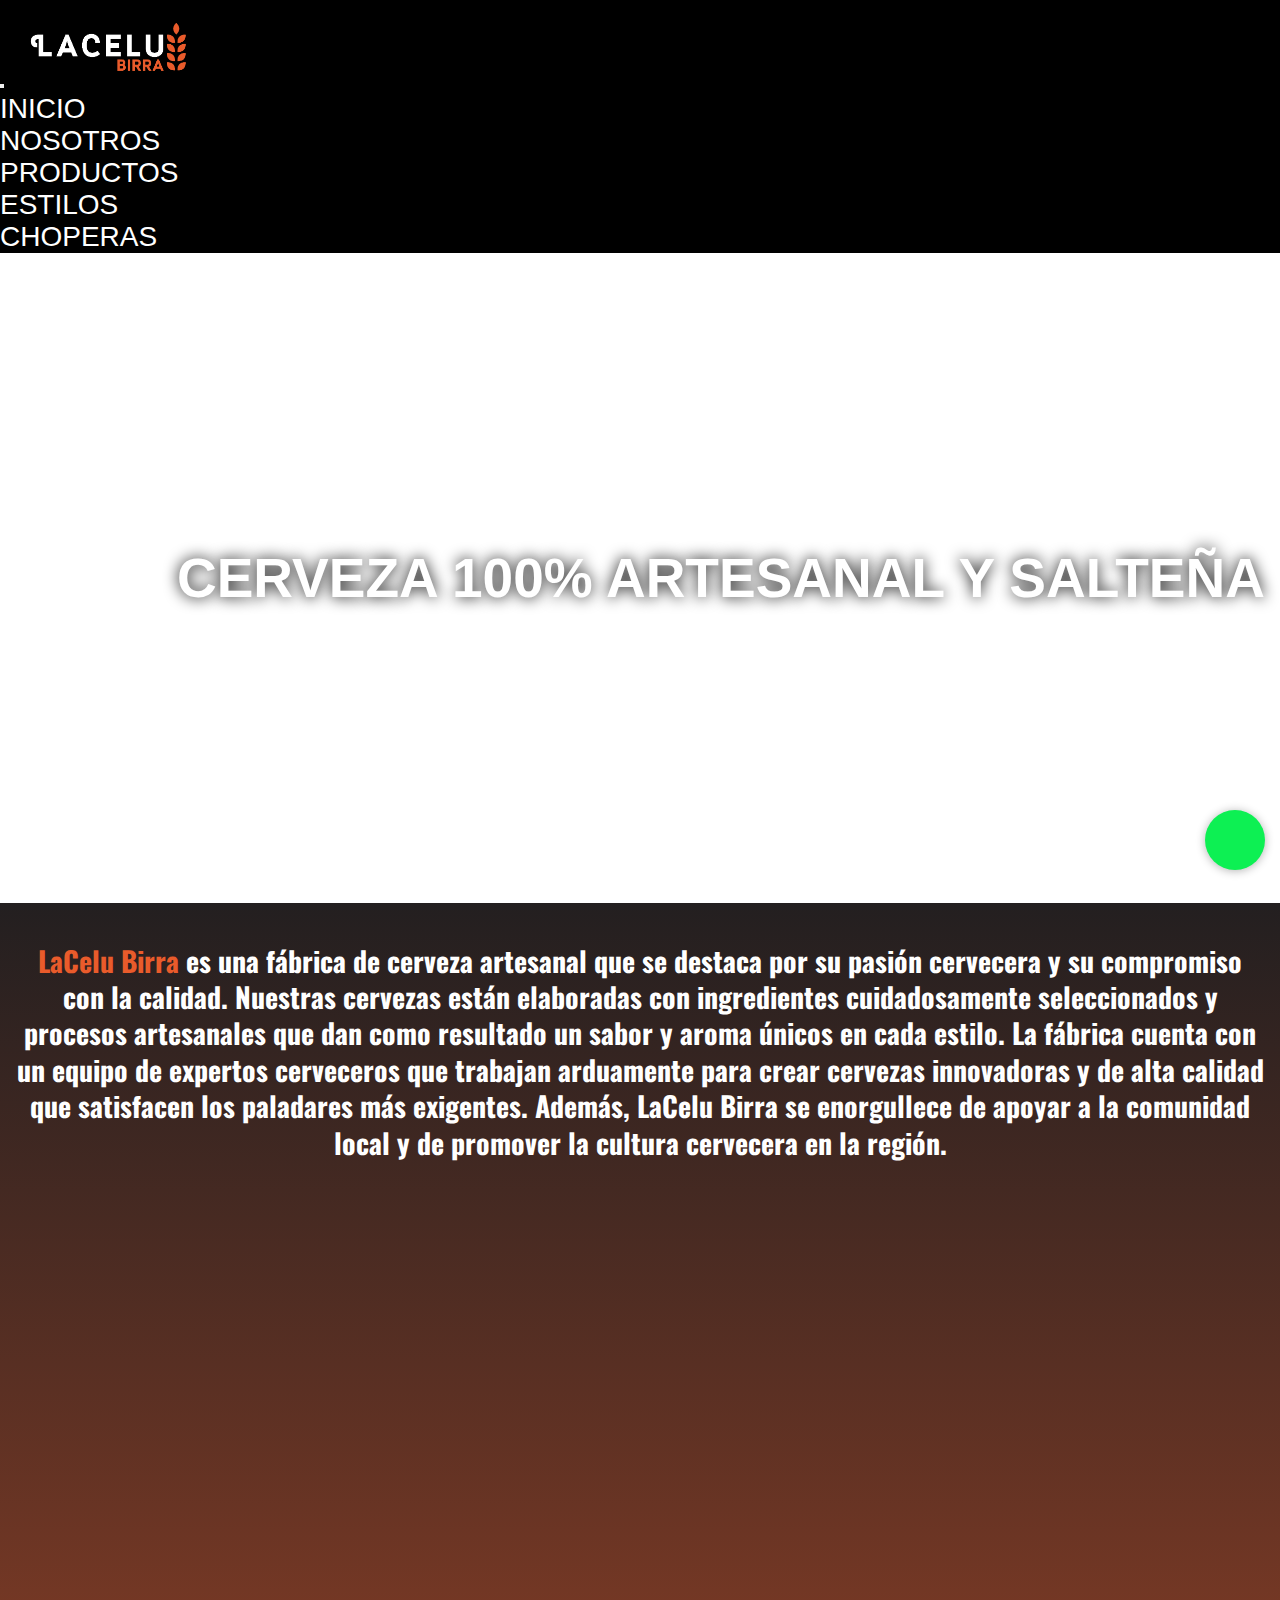
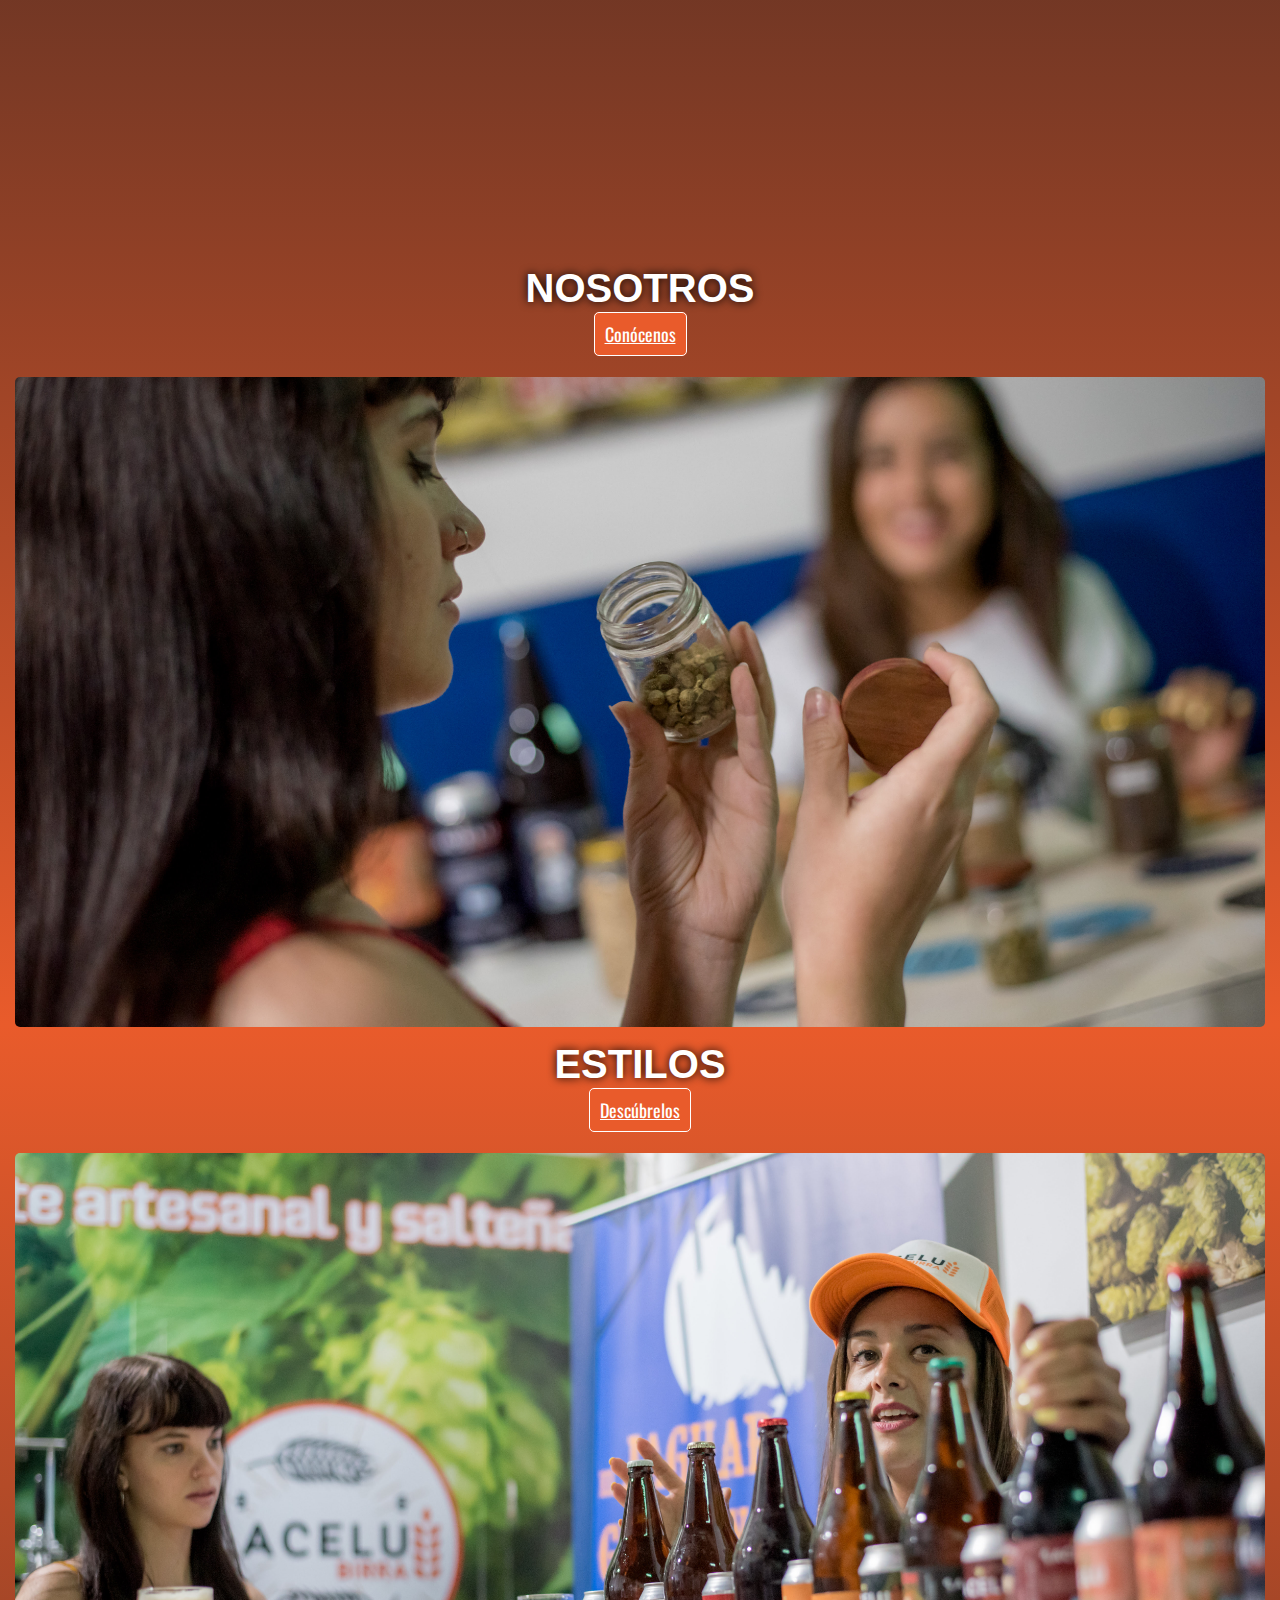
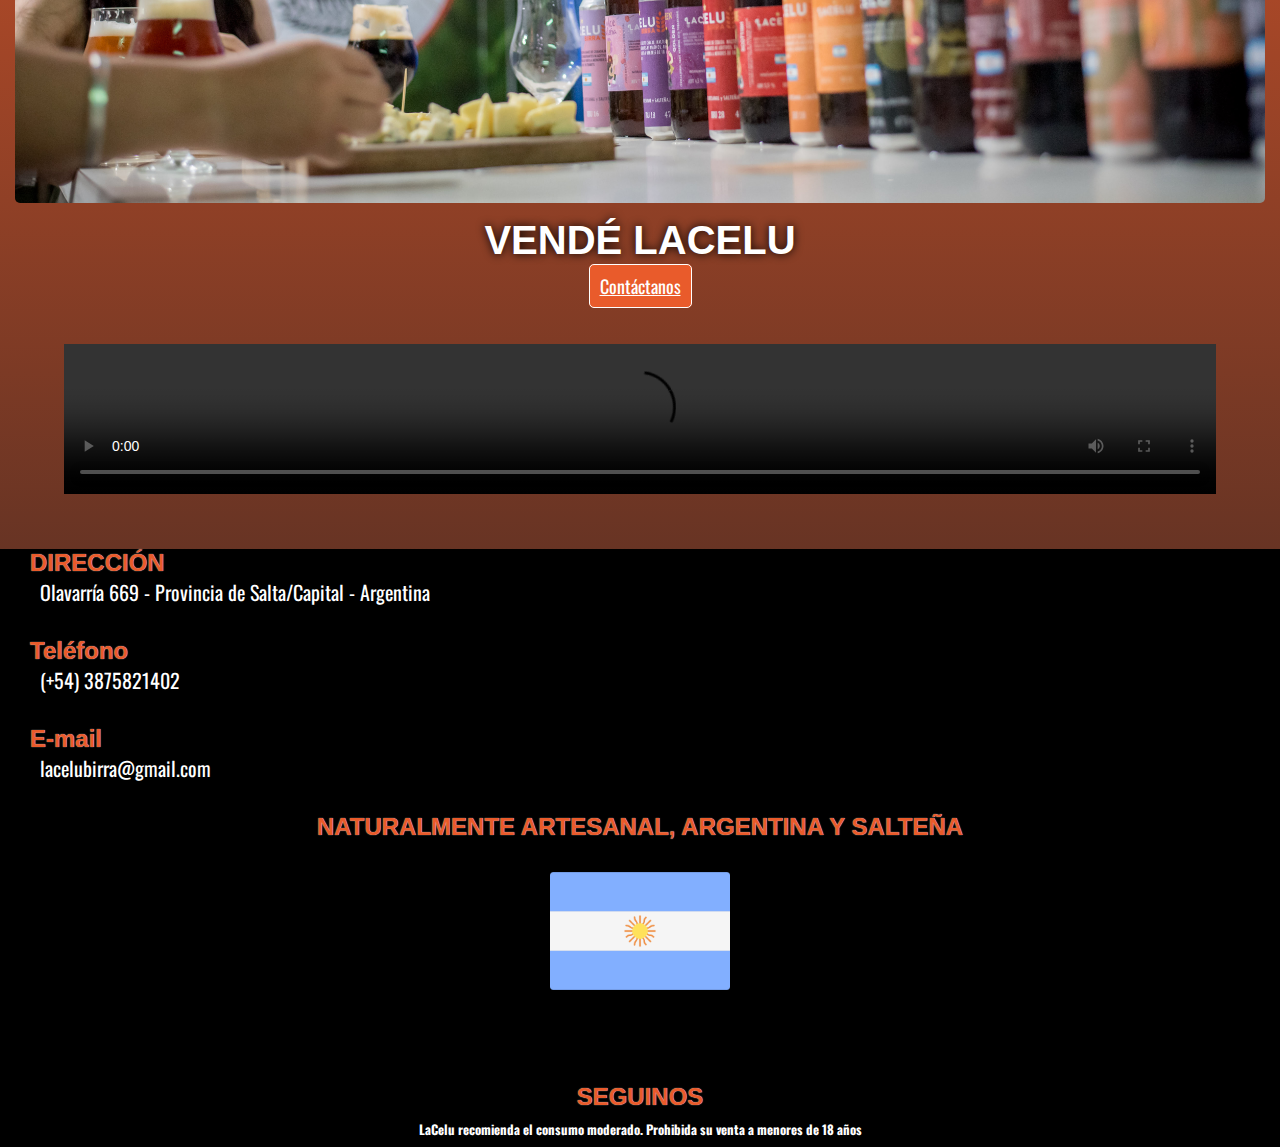
==== commit 75721c73: "modificaciones estilo de letra" ====
--- a/index.html
+++ b/index.html
@@ -47,19 +47,19 @@
         <div class="collapse navbar-collapse" id="collapsibleNavbar">
             <ul class="navbar-nav">
                 <li class="nav-item">
-                    <a class="nav-link" href="#">Inicio</a>
+                    <a class="nav-link" href="#">INICIO</a>
                 </li>
                 <li class="nav-item">
-                    <a class="nav-link" href="./pages/nosotros.html">Nosotros</a>
+                    <a class="nav-link" href="./pages/nosotros.html">NOSOTROS</a>
                 </li>
                 <li class="nav-item">
-                    <a class="nav-link" href="./pages/productos.html">Productos</a>
+                    <a class="nav-link" href="./pages/productos.html">PRODUCTOS</a>
                 </li>
                 <li class="nav-item">
-                    <a class="nav-link" href="./pages/estilos.html">Estilos</a>
+                    <a class="nav-link" href="./pages/estilos.html">ESTILOS</a>
                 </li>
                 <li class="nav-item">
-                    <a class="nav-link" href="./pages/choperas.html">Choperas</a>
+                    <a class="nav-link" href="./pages/choperas.html">CHOPERAS</a>
                 </li>
             </ul>
         </div>
@@ -94,17 +94,17 @@
             <div class="row">
                 <aside class="Nleft col-md-4">
                     <div class="imgnosotrosinicio"></div>
-                    <h2>Nosotros</h2>
+                    <h2>NOSOTROS</h2>
                     <a class="btnindex" href="./pages/nosotros.html">Conócenos</a>
                 </aside>
                 <aside class="Ncenter col-md-4">
                     <div class="imgestilosinicio"></div>
-                    <h2>Estilos</h2>
+                    <h2>ESTILOS</h2>
                     <a class="btnindex" href="./pages/estilos.html">Descúbrelos</a>
                 </aside>
                 <aside class="Nright col-md-4">
                     <div class="imgvendelaceluinicio"></div>
-                    <h2>Vendé LaCelu</h2>
+                    <h2>VENDÉ LACELU</h2>
                     <a class="btnindex" href="./pages/contacto.html">Contáctanos</a>
                 </aside>
             </div>
@@ -125,7 +125,7 @@
         <footer class="footer">
             <div class="row">
                 <aside class="Fleft col-md-4">
-                    <h2>Dirección</h2>
+                    <h2>DIRECCIÓN</h2>
                     <p>Olavarría 669 - Provincia de Salta/Capital - Argentina</p>
                     <h2>Teléfono</h2>
                     <p>(+54) 3875821402</p>
@@ -133,11 +133,11 @@
                     <p>lacelubirra@gmail.com</p>
                 </aside>
                 <aside class="Fcenter col-md-4">
-                    <h2>Naturalmente artesanal, argentina y salteña</h2>
+                    <h2>NATURALMENTE ARTESANAL, ARGENTINA Y SALTEÑA</h2>
                     <img src="/img/index/banderargentina.png" alt="Logolacelu" style="width:180px">
                 </aside>
                 <aside class="Fright col-md-4">
-                    <h2>Seguinos</h2>
+                    <h2>SEGUINOS</h2>
                     <a href="https://www.instagram.com/lacelubirra/" target="_blank">
                         <i class="fa-brands fa-instagram"></i>
                     </a>
--- a/style.css
+++ b/style.css
@@ -2,6 +2,9 @@
 /* font-family: 'Bebas Neue', cursive; */
 @import url("https://fonts.googleapis.com/css2?family=Amatic+SC:wght@700&family=Bebas+Neue&family=Lexend+Deca&family=Oswald&display=swap");
 /* font-family: 'Oswald', sans-serif; */
+@import url("https://fonts.cdnfonts.com/css/adumu-inline");
+/*font-family: 'Adumu Inline', sans-serif;
+font-family: 'Adumu', sans-serif;*/
 * {
   margin: 0;
   padding: 0;
@@ -47,7 +50,7 @@
   font-size: 28px;
   color: white;
   text-decoration: none;
-  font-family: "Bebas Neue", cursive;
+  font-family: "Adumu Inline", sans-serif;
   padding-top: 10px;
   transition: color 0.3s linear 0.2s;
 }
@@ -77,7 +80,7 @@
   text-shadow: 0 0 15px black;
   padding-right: 15px;
   padding-left: 15px;
-  font-family: "Bebas Neue", cursive;
+  font-family: "Adumu Inline", sans-serif;
   font-size: 55px;
 }
 
@@ -121,7 +124,7 @@
   text-shadow: 0 0 10px black;
   font-size: 40px;
   padding: 10px;
-  font-family: "Bebas Neue", cursive;
+  font-family: "Adumu Inline", sans-serif;
 }
 
 .container-fluid .btnindex {
@@ -240,7 +243,7 @@
 .footer h2 {
   color: #e95b2b;
   text-shadow: 0 0 1px white;
-  font-family: "Bebas Neue", cursive;
+  font-family: "Adumu Inline", sans-serif;
   margin-top: 30px;
 }
 
@@ -281,7 +284,7 @@
   text-shadow: 0 0 15px black;
   margin-bottom: 15px;
   margin-left: 15px;
-  font-family: "Bebas Neue", cursive;
+  font-family: "Adumu Inline", sans-serif;
   font-size: 55px;
 }
 
@@ -317,7 +320,7 @@
   color: #e95b2b;
   text-shadow: 0 0 10px black;
   font-size: 60px;
-  font-family: "Bebas Neue", cursive;
+  font-family: "Adumu Inline", sans-serif;
   padding-top: 10px;
 }
 
@@ -346,7 +349,7 @@
   color: #e95b2b;
   text-shadow: 0 0 10px black;
   font-size: 60px;
-  font-family: "Bebas Neue", cursive;
+  font-family: "Adumu Inline", sans-serif;
 }
 
 .article2Nos h3 {
@@ -391,7 +394,7 @@
   color: #e95b2b;
   text-shadow: 0 0 10px black;
   font-size: 60px;
-  font-family: "Bebas Neue", cursive;
+  font-family: "Adumu Inline", sans-serif;
   padding-top: 10px;
 }
 
@@ -420,7 +423,7 @@
   color: #e95b2b;
   text-shadow: 0 0 10px black;
   font-size: 60px;
-  font-family: "Bebas Neue", cursive;
+  font-family: "Adumu Inline", sans-serif;
 }
 
 .article4Nos h3 {
@@ -456,7 +459,7 @@
   color: white;
   text-shadow: 0 0 15px black;
   margin-right: 15px;
-  font-family: "Bebas Neue", cursive;
+  font-family: "Adumu Inline", sans-serif;
   font-size: 55px;
 }
 
@@ -484,7 +487,7 @@
   text-align: center;
   font-size: 40px;
   text-shadow: 0 0 10px black;
-  font-family: "Bebas Neue", cursive;
+  font-family: "Adumu Inline", sans-serif;
   padding-top: 5px;
 }
 
@@ -521,7 +524,7 @@
   text-align: center;
   font-size: 40px;
   text-shadow: 0 0 10px black;
-  font-family: "Bebas Neue", cursive;
+  font-family: "Adumu Inline", sans-serif;
 }
 
 .containergrowlersPro .growlersPro p {
@@ -556,7 +559,7 @@
   text-align: center;
   font-size: 40px;
   text-shadow: 0 0 10px black;
-  font-family: "Bebas Neue", cursive;
+  font-family: "Adumu Inline", sans-serif;
 }
 
 .choperasPro p {
@@ -591,7 +594,7 @@
   text-align: center;
   font-size: 40px;
   text-shadow: 0 0 10px black;
-  font-family: "Bebas Neue", cursive;
+  font-family: "Adumu Inline", sans-serif;
 }
 
 .barrilesPro p {
@@ -625,7 +628,7 @@
   color: white;
   text-shadow: 0 0 15px black;
   padding-top: 15px;
-  font-family: "Bebas Neue", cursive;
+  font-family: "Adumu Inline", sans-serif;
   font-size: 55px;
 }
 
@@ -650,7 +653,7 @@
   text-align: center;
   font-size: 33px;
   text-shadow: 0 0 10px black;
-  font-family: "Bebas Neue", cursive;
+  font-family: "Adumu Inline", sans-serif;
   padding-top: 5px;
 }
 
@@ -682,7 +685,7 @@
   text-align: center;
   font-size: 33px;
   text-shadow: 0 0 10px black;
-  font-family: "Bebas Neue", cursive;
+  font-family: "Adumu Inline", sans-serif;
   padding-top: 5px;
 }
 
@@ -715,7 +718,7 @@
   text-align: center;
   font-size: 33px;
   text-shadow: 0 0 10px black;
-  font-family: "Bebas Neue", cursive;
+  font-family: "Adumu Inline", sans-serif;
   padding-top: 5px;
 }
 
@@ -748,7 +751,7 @@
   text-align: center;
   font-size: 33px;
   text-shadow: 0 0 10px black;
-  font-family: "Bebas Neue", cursive;
+  font-family: "Adumu Inline", sans-serif;
   padding-top: 5px;
 }
 
@@ -781,7 +784,7 @@
   text-align: center;
   font-size: 33px;
   text-shadow: 0 0 10px black;
-  font-family: "Bebas Neue", cursive;
+  font-family: "Adumu Inline", sans-serif;
   padding-top: 5px;
 }
 
@@ -814,7 +817,7 @@
   text-align: center;
   font-size: 33px;
   text-shadow: 0 0 10px black;
-  font-family: "Bebas Neue", cursive;
+  font-family: "Adumu Inline", sans-serif;
   padding-top: 5px;
 }
 
@@ -847,7 +850,7 @@
   text-align: center;
   font-size: 33px;
   text-shadow: 0 0 10px black;
-  font-family: "Bebas Neue", cursive;
+  font-family: "Adumu Inline", sans-serif;
   padding-top: 5px;
 }
 
@@ -880,7 +883,7 @@
   text-align: center;
   font-size: 33px;
   text-shadow: 0 0 10px black;
-  font-family: "Bebas Neue", cursive;
+  font-family: "Adumu Inline", sans-serif;
   padding-top: 5px;
 }
 
@@ -913,7 +916,7 @@
   text-align: center;
   font-size: 33px;
   text-shadow: 0 0 10px black;
-  font-family: "Bebas Neue", cursive;
+  font-family: "Adumu Inline", sans-serif;
   padding-top: 5px;
 }
 
@@ -979,7 +982,7 @@
   text-align: center;
   font-size: 33px;
   text-shadow: 0 0 10px black;
-  font-family: "Bebas Neue", cursive;
+  font-family: "Adumu Inline", sans-serif;
   padding-top: 5px;
 }
 
@@ -1012,7 +1015,7 @@
   text-align: center;
   font-size: 33px;
   text-shadow: 0 0 10px black;
-  font-family: "Bebas Neue", cursive;
+  font-family: "Adumu Inline", sans-serif;
   padding-top: 5px;
 }
 
@@ -1041,7 +1044,7 @@
   color: white;
   text-shadow: 0 0 15px black;
   margin-bottom: 15px;
-  font-family: "Bebas Neue", cursive;
+  font-family: "Adumu Inline", sans-serif;
   font-size: 55px;
   padding-left: 15px;
 }
@@ -1056,10 +1059,10 @@
 .seccion1choperas h2 {
   color: #e95b2b;
   text-shadow: 0 0 10px black;
-  font-size: 30px;
+  font-size: 35px;
   text-align: center;
   padding-top: 25px;
-  font-family: "Bebas Neue", cursive;
+  font-family: "Adumu Inline", sans-serif;
 }
 
 .imgseccion1choperas {
@@ -1076,11 +1079,11 @@
 .seccion2choperas h2 {
   color: #e95b2b;
   text-shadow: 0 0 10px black;
-  font-size: 30px;
+  font-size: 35px;
   text-align: center;
   padding-top: 15px;
   margin-top: 15px;
-  font-family: "Bebas Neue", cursive;
+  font-family: "Adumu Inline", sans-serif;
 }
 
 .imgseccion2choperas {
@@ -1097,10 +1100,10 @@
 .seccion3choperas h2 {
   color: #e95b2b;
   text-shadow: 0 0 10px black;
-  font-size: 30px;
+  font-size: 35px;
   text-align: center;
   padding-top: 25px;
-  font-family: "Bebas Neue", cursive;
+  font-family: "Adumu Inline", sans-serif;
 }
 
 .imgseccion3choperas {
